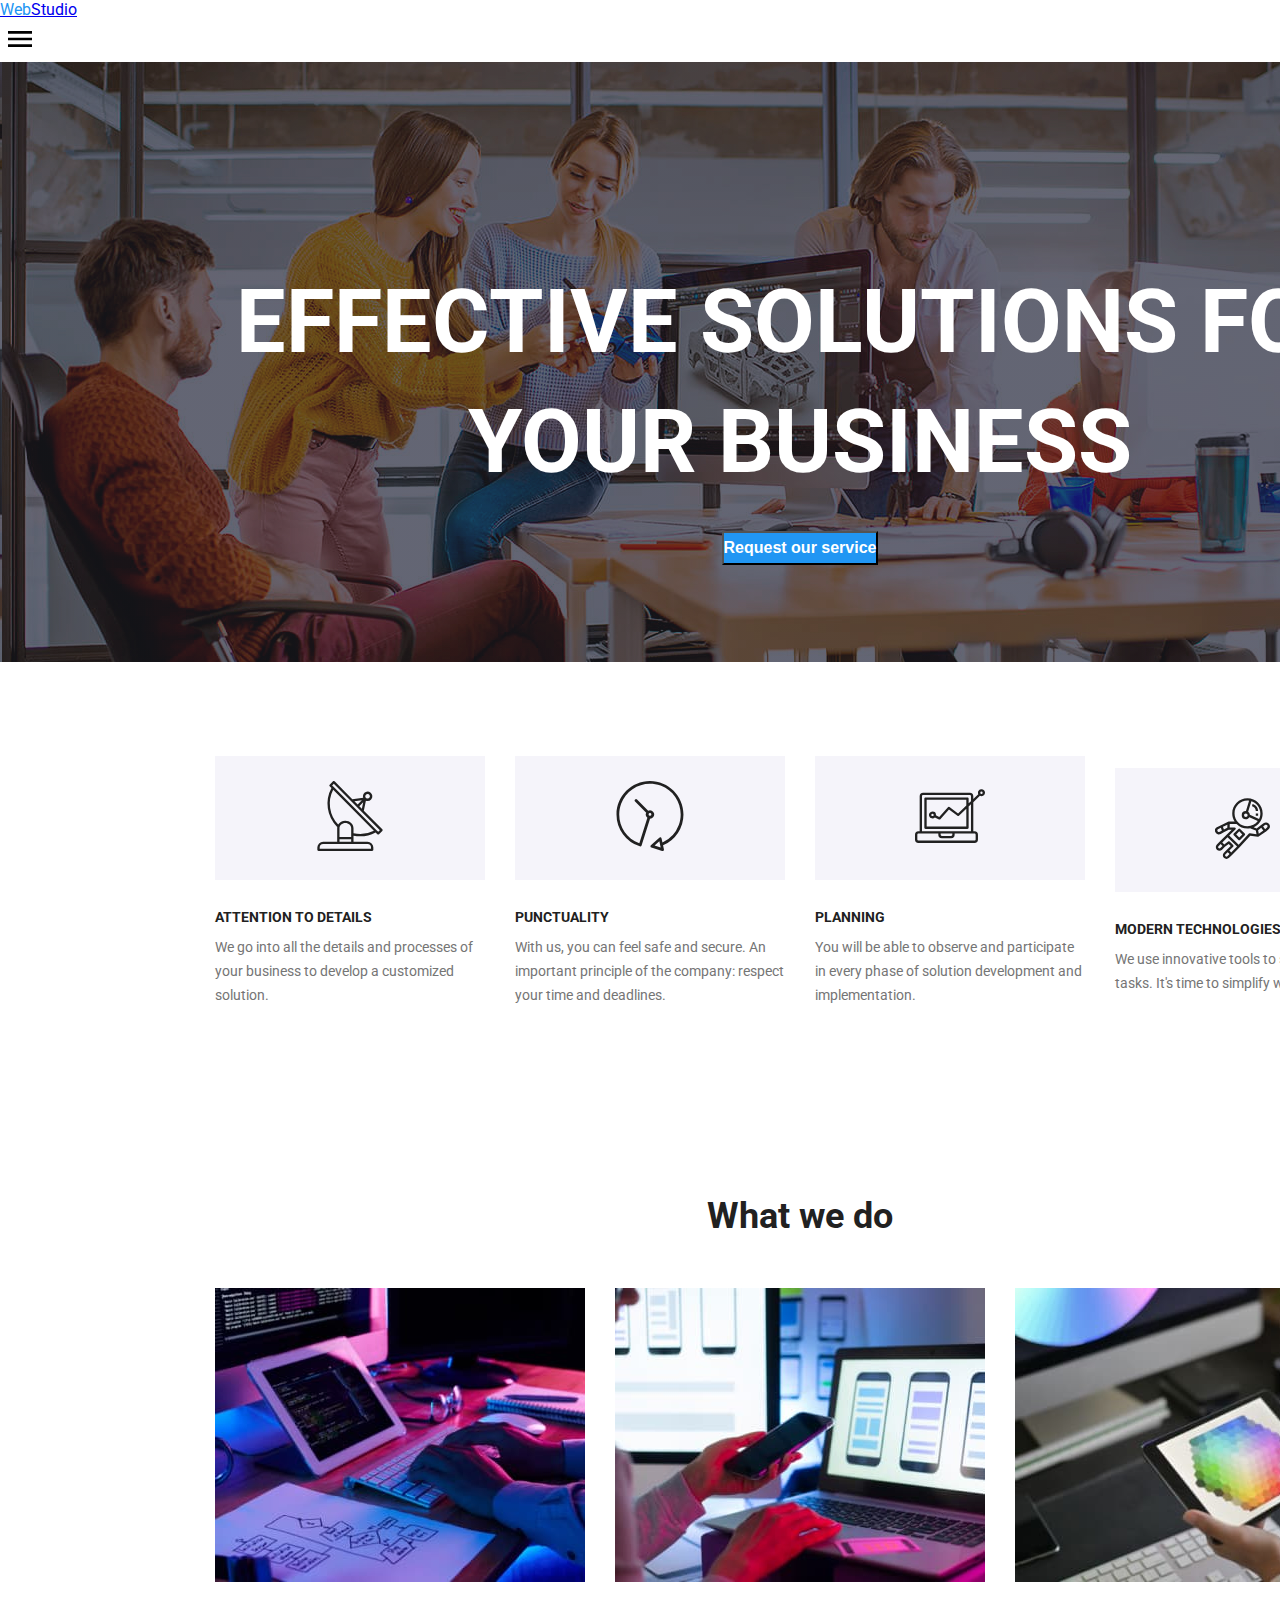
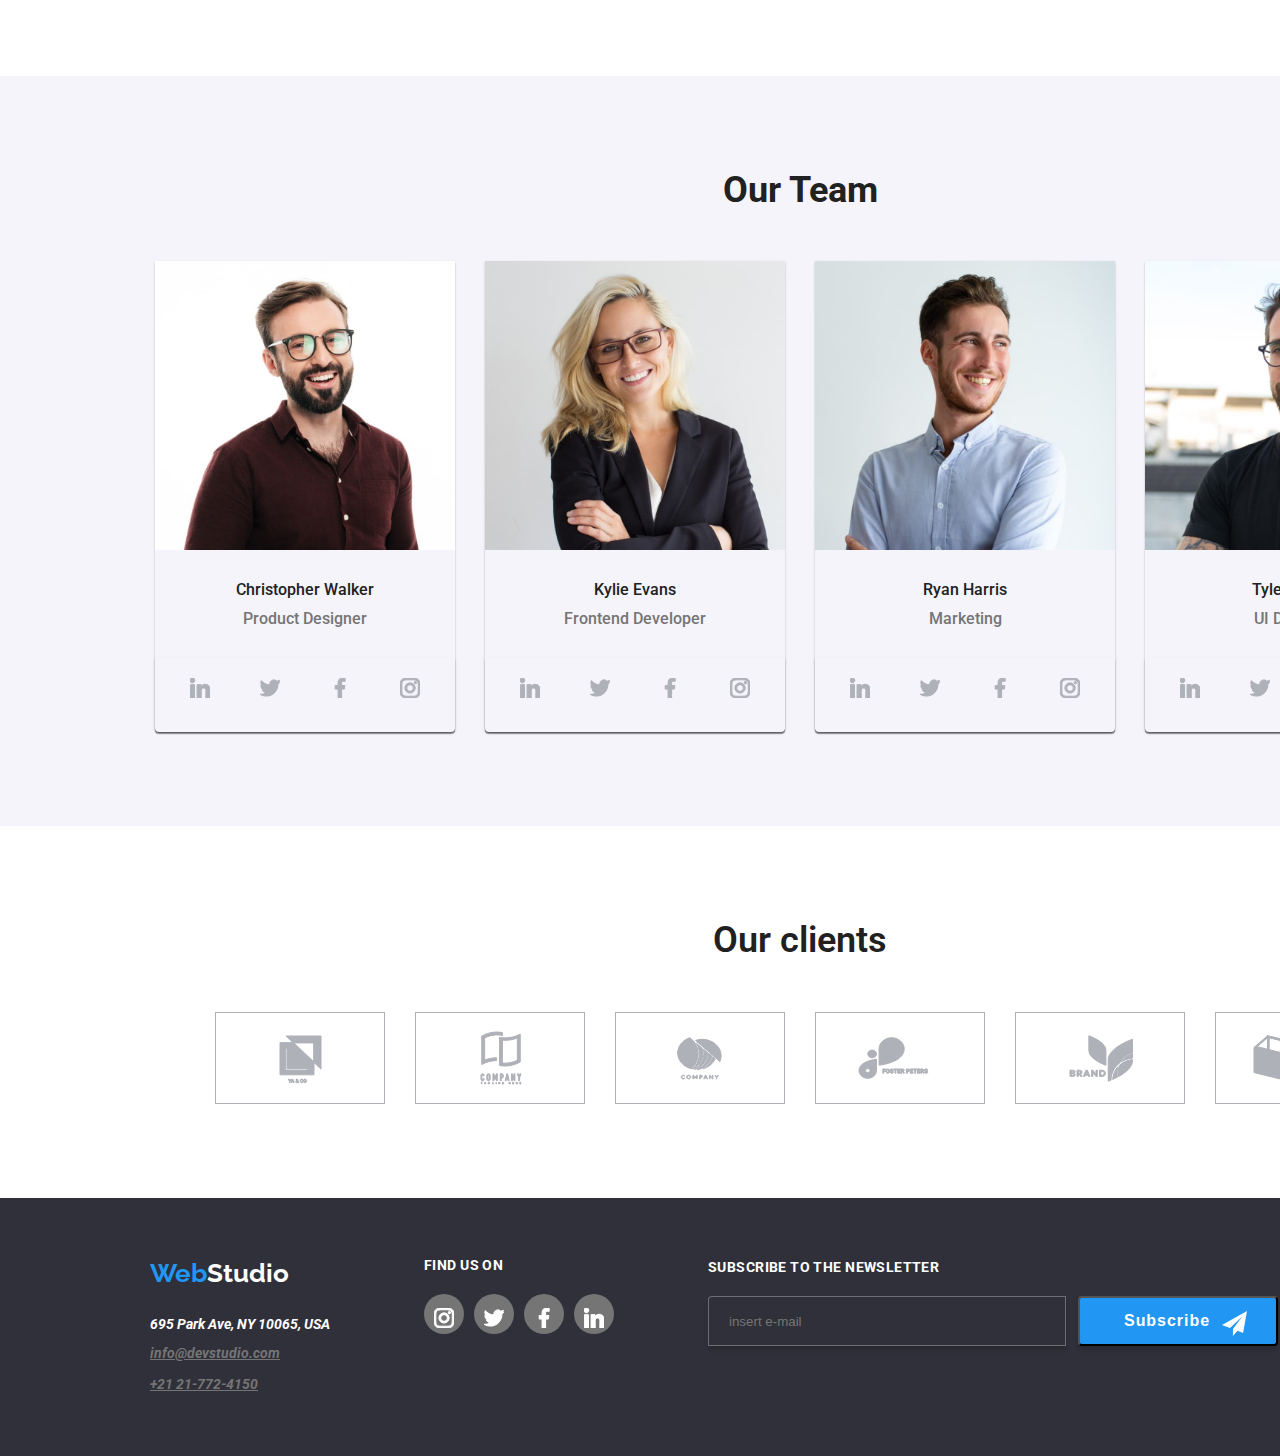
==== index.html @ de3908db "upDATE" ====
<!DOCTYPE html>
<html lang="en">
<head>
    <meta charset="UTF-8">
    <meta name="viewport" content="width=device-width, initial-scale=1.0">
    <title>prima-tema-html</title>
    <link rel="stylesheet" href="node_modules/modern-normalize/modern-normalize.css">
    <link rel="stylesheet" href="./css/styles.css">
    <link rel="stylesheet" href="./portofolio.html">
    <link rel="preconnect" href="https://fonts.googleapis.com">
    <link rel="preconnect" href="https://fonts.gstatic.com" crossorigin>
    <link href="https://fonts.googleapis.com/css2?family=Raleway:ital,wght@0,100..900;1,100..900&family=Roboto:ital,wght@0,100;0,300;0,400;0,500;0,700;0,900;1,100;1,300;1,400;1,500;1,700;1,900&display=swap" rel="stylesheet">
</head>
<body>
    <!--header section-->
    <header class="header">
        <div class="header_mobile_menu">
            <div class="header__logo_mobile">
                <a href="#"><p><span>Web</span>Studio</p></a>
            </div>
            <button class="js-open-menu button button-toggle-menu" aria-expanded="false" aria-controls="mobile-menu">
                <svg><use href="./images/sprite.svg#icon-menu_svg"></use></svg>
            </button>

        </div>
        <div class="container">
            <div class="header__logo">
                <a href="#"><p><span>Web</span>Studio</p></a>
            </div>
            <nav class="header__navigation">
                <ul>
                    <li><a class="active" href="index.html">Studio</a></li>
                    <li><a href="portofolio.html">Portfolio</a></li>
                    <li><a href="#">Contacts</a></li>
                </ul>
            </nav>
            <div class="header_info">
                <div class="header__info1">
                    <a class="header__info1" href="mailto:info@devstudio.com">
                        <svg><use href="./images/sprite.svg#envelope-(hover)"></use></svg>
                        info@devstudio.com
                    </a>
                </div>
                <div class="header__info2">
                    <a class="header__info2" href="tel:+1-212-772-4150">
                        <svg><use href="./images/sprite.svg#smartphone"></use></svg>
                        +1-212-772-4150
                    </a>
                </div>
            </div>
        </div>
    </header>

    <!-- mobile navigation -->
    <div class="js-menu-container">
        <div class="js-menu-list">
            <nav class="header__navigation">
                <ul>
                    <li><a class="active" href="index.html">Studio</a></li>
                    <li><a href="portofolio.html">Portfolio</a></li>
                    <li><a href="#">Contacts</a></li>
                </ul>
            </nav>
            <div class="header_info">
                <div class="header__info1">
                    <a class="header__info1" href="mailto:info@devstudio.com">
                        <svg><use href="./images/sprite.svg#envelope-(hover)"></use></svg>
                        info@devstudio.com
                    </a>
                </div>
                <div class="header__info2">
                    <a class="header__info2" href="tel:+1-212-772-4150">
                        <svg><use href="./images/sprite.svg#smartphone"></use></svg>
                        +1-212-772-4150
                    </a>
                </div>
            </div>
        </div>
        <div class="mobile_media_menu">
            <ul>
                <li>Instagram</li>
                <li>Twitter</li>
                <li>Facebook</li>
                <li>LinkedIn</li>
            </ul>
        <button class="js-close-menu">X</button>
        </div>
    </div>

    <!--main section-->
    <main>
        <!--solution sections-->
        <section class="solutions">
            <div class="container">
                <h1>EFFECTIVE SOLUTIONS FOR<br> YOUR BUSINESS</h1>
                <button data-modal-open type="button">Request our service</button>
            </div>
        </section>

        <!--qualities section-->
        <section class="qualities">
            <div class="container">
                <ul class="qualities_list">
                    <li>
                        <div class="qualities_icon">
                            <svg><use href="./images/sprite.svg#antenna"></use></svg>
                        </div>
                        <h4>ATTENTION TO DETAILS</h4>
                        <p>We go into all the details and processes of your business to develop a customized solution.</p>
                    </li>
                    <li>
                        <div class="qualities_icon"><svg><use href="./images/sprite.svg#clock"></use></svg></div>
                        <h4>PUNCTUALITY</h4>
                        <p>With us, you can feel safe and secure. An important principle of the company: respect your time and deadlines.</p>
                    </li>
                    <li>
                        <div class="qualities_icon"><svg><use href="./images/sprite.svg#diagram"></use></svg></div>
                        <h4>PLANNING</h4>
                        <p>You will be able to observe and participate in every phase of solution development and implementation.</p>
                    </li>
                    <li>
                        <div class="qualities_icon"><svg><use href="./images/sprite.svg#astronaut"></use></svg></div>
                        <h4>MODERN TECHNOLOGIES</h4>
                        <p>We use innovative tools to solve assigned tasks. It's time to simplify work processes.</p>
                    </li>
                </ul>
            </div>
        </section>

        <!--what we do section-->
        <section class="what_we_do">
            <div class="container">
                <h2>What we do</h2>
                <div class="what_we_do_img">
                    <!--image 1-->
                    <div class="image-container">
                        <div class="overlay">
                            <p>DESKTOP APPS</p>
                        </div>
                        <img src="./images/image-1.jpg" alt="pc-design" width="370">
                    </div>
                    <!--image 2-->
                    <div class="image-container">
                        <div class="overlay">
                            <p>MOBILE APPS</p>
                        </div>
                        <img src="./images/image-2.jpg" alt="phone-design" width="370">
                    </div>
                    <!--image 3-->
                    <div class="image-container">
                        <div class="overlay">
                            <p>DESIGN SOLUTIONS</p>
                        </div>
                        <img src="./images/image-3.jpg" alt="tablet-design" width="370">
                    </div>
                </div>
            </div>
        </section>

        <!--our team section-->
        <section class="our_team">
            <div class="container">
                <h2>Our Team</h2>
                <div class="our_team_cards">
                    <ul>
                        <!--card 1-->
                        <li>
                            <div>
                                <img src="./images/christopher-walker-image1.jpg" alt="christopher-walker-image1" width="300">
                                <p class="our_team_p1">Christopher Walker</p>
                                <p class="our_team_p2">Product Designer</p>
                                <div class="our_team_media">
                                    <ul>
                                        <li><a href="#"><svg class="icon"><use href="./images/sprite.svg#linkedin" /></svg></a></li>
                                        <li><a href="#"><svg class="icon"><use href="./images/sprite.svg#twitter" /></svg></a></li>
                                        <li><a href="#"><svg class="icon"><use href="./images/sprite.svg#facebook" /></svg></a></li>
                                        <li><a href="#"><svg class="icon"><use href="./images/sprite.svg#instagram" /></svg></a></li>
                                    </ul>
                                </div>
                            </div>
                        </li>
                        <!--card 2-->
                        <li>
                            <div>
                                <img src="./images/kylie-evans-image2.jpg" alt="kylie evans" width="300">
                                <p class="our_team_p1">Kylie Evans</p>
                                <p class="our_team_p2">Frontend Developer</p>
                                <div class="our_team_media">
                                    <ul>
                                        <li><a href="#"><svg class="icon"><use href="./images/sprite.svg#linkedin" /></svg></a></li>
                                        <li><a href="#"><svg class="icon"><use href="./images/sprite.svg#twitter" /></svg></a></li>
                                        <li><a href="#"><svg class="icon"><use href="./images/sprite.svg#facebook" /></svg></a></li>
                                        <li><a href="#"><svg class="icon"><use href="./images/sprite.svg#instagram" /></svg></a></li>
                                    </ul>
                                </div>
                            </div>
                        </li>
                        <!--card 3-->
                        <li>
                            <div>
                                <img src="./images/ryan-harris-image3.jpg" alt="ryan harris" width="300">
                                <p class="our_team_p1">Ryan Harris</p>
                                <p class="our_team_p2">Marketing</p>
                                <div class="our_team_media">
                                    <ul>
                                        <li><a href="#"><svg class="icon"><use href="./images/sprite.svg#linkedin" /></svg></a></li>
                                        <li><a href="#"><svg class="icon"><use href="./images/sprite.svg#twitter" /></svg></a></li>
                                        <li><a href="#"><svg class="icon"><use href="./images/sprite.svg#facebook" /></svg></a></li>
                                        <li><a href="#"><svg class="icon"><use href="./images/sprite.svg#instagram" /></svg></a></li>
                                    </ul>
                                </div>
                            </div>
                        </li>
                        <!--card 4-->
                        <li>
                            <div>
                                <img src="./images/tyler-moore-image4.jpg" alt="tyler-moore-image4" width="300">
                                <p class="our_team_p1">Tyler Moore</p>
                                <p class="our_team_p2">UI Designer</p>
                                <div class="our_team_media">
                                    <ul>
                                        <li><a href="#"><svg class="icon"><use href="./images/sprite.svg#linkedin" /></svg></a></li>
                                        <li><a href="#"><svg class="icon"><use href="./images/sprite.svg#twitter" /></svg></a></li>
                                        <li><a href="#"><svg class="icon"><use href="./images/sprite.svg#facebook" /></svg></a></li>
                                        <li><a href="#"><svg class="icon"><use href="./images/sprite.svg#instagram" /></svg></a></li>
                                    </ul>
                                </div>
                            </div>
                        </li>
                    </ul>
                </div>
            </div>
        </section>

        <!--Regular customers-->
        <section class="regular_customers">
            <div class="container">
                <h2>Our clients</h2>
                <ul class="regular_customers_img">
                        <li><div><a href="#"><svg><use href="./images/sprite.svg#Logo1"></use></svg></a></div></li>
                        <li><div><a href="#"><svg><use href="./images/sprite.svg#Logo2"></use></svg></a></div></li>
                        <li><div><a href="#"><svg><use href="./images/sprite.svg#Logo3"></use></svg></a></div></li>
                        <li><div><a href="#"><svg><use href="./images/sprite.svg#Logo4"></use></svg></a></div></li>
                        <li><div><a href="#"><svg><use href="./images/sprite.svg#Logo5"></use></svg></a></div></li>
                        <li><div><a href="#"><svg><use href="./images/sprite.svg#Logo6"></use></svg></a></div></li> 
                </ul>
            </div>
        </section>
    </main>

    <!--footer section-->
    <footer class="footer">
        <div class="container">
        <div>
            <a class="footer_atribut" href="#">
                <p><span>Web</span>Studio</p>
            </a>
            <address>
               <p class="footer_p">695 Park Ave, NY 10065, USA</p> <br>
                <a class="footer__info" href="info@devstudio.com">info@devstudio.com</a><br>
                <a class="footer__info" href="+21-21-772-4150">+21 21-772-4150</a>           
            </address>
        </div>
        <div class="footer_icon">
            <p>FIND US ON</p>
            <ul>
                <li><a href=""><svg class="f_icon" ><use href="./images/sprite.svg#instagram" /></svg></a></li>
                <li><a href=""><svg class="f_icon" ><use href="./images/sprite.svg#twitter" /></svg></a></li>
                <li><a href=""><svg  class="f_icon"><use href="./images/sprite.svg#facebook" /></svg></a></li>
                <li><a href=""><svg class="f_icon"><use href="./images/sprite.svg#linkedin" /></svg></a></li>
            </ul>
        </div>
        <div class="footer_form">
            <p>Subscribe to the newsletter</p>
            <label class="footer_label">
                <input class="footer_label_input" type="email" name="useremail" placeholder="insert e-mail">
            <button class="footer_form_button" type="submit">Subscribe <svg><use href="./images/sprite.svg#icon-icon-send"></use></svg></button>
        </div>
    </div>
        </footer>

    <!--modal section-->
    <div data-modal class="is-hidden">
        <div data-modal-content>
            <button data-modal-close type="button">X</button>
            <h2 class="modal_title">Leave your information and we'll call you back</h2>
            <!--modal form section-->
            <form name="modal-form" class="modal-form">
                <label class="modal-form_position">Name
                    <input type="text" name="username" placeholder="insert name" class="modal-form_input">
                    <svg class="modal_svg"><use href="./images/sprite.svg#icon-person-black"></use></svg>
                </label>
                <label class="modal-form_position">Telephone
                    <input type="tel" name="userphone" placeholder="insert phone" class="modal-form_input">
                    <svg class="modal_svg"><use href="./images/sprite.svg#icon-phone-black"></use></svg>
                </label>
                <label class="modal-form_position">E-mail
                    <input type="email" name="useremail" placeholder="insert e-mail" class="modal-form_input">
                    <svg class="modal_svg"><use href="./images/sprite.svg#icon-email-black"></use></svg>
                </label>
                <label class="modal-form_position">Message
                    <textarea name="mesaj" placeholder="insert your message" class="modal-form_comments" rows="5"></textarea>
                </label>
                <label class="modal-form_position modal-form_check form-check">
                    <input type="checkbox" name="agreement" value="agreement" class="modal-form_input">
                    <span class="custom-checkbox">
                        <svg class="checkbox_icon"><use href="./images/sprite.svg#icon-icon-check"></use></svg>
                    </span>
                    I agree with the letter and accept the <a href="#" class="condition">Terms and Conditions</a>
                </label>
                <button type="submit" class="modal-form_btn">Send</button>
            </form>
        </div>
    </div>

    <script src="./js/modal.js"></script>
    <script src="./js/mobile-menu.js"></script>
</body>
</html>
---- css/styles.css ----
/* root section */
:root{
    --primary-font:'roboto',sans-serif;
    --secondary-font:'raleway',sans-serif;
    --black-color:#212121;
    --aqua-color:#2196F3;
    --gray-color:#757575;
    --brightblack-color:#2F303A;
    --white-color:#FFFFFF;
    --blue-color:blue;
    --green-color:green;
    --brightgray: #F5F4FA;
    --whitish:#ECECEC;
    --dark-grey-color:#AFB1B8

}

*{
    margin:0;
    padding: 0;
}
*,
*::before,
*::after {
  box-sizing: border-box;
}

body{
    font-family: var(--primary-font);
    color: var(--black-color);
    width: 1600px;
}

/* header section */
.header {
}

.header .container {
    display: flex;
    justify-content: space-between;
    align-items: center;
    border-bottom: 1px solid var(--whitish);
}

.header__logo a {
    display: flex;
    justify-content: space-around;
    align-items: flex-start;
    font-family: var(--secondary-font);
    font-weight: 700;
    font-size: 26px;
    line-height: 1.15;
    text-decoration: none;
    padding-top: 24px;
    padding-bottom: 24px;
    margin-left: 115px;
}

.header span {
    color: var(--blue-color);
}

.header span:hover,
.header span:focus {
    color: var(--aqua-color);
    transition-duration: 250ms;
    transition-timing-function: cubic-bezier(0.4, 0, 0.2, 1);
}

.header__logo p {
    color: var(--black-color);
}

.header__logo p:hover,
.header__logo p:focus {
    color: var(--aqua-color);
}

.header__navigation ul {
    display: flex;
    align-items: flex-start;
    flex-direction: row;
    list-style: none;
    font-weight: 500;
    gap: 50px;
    padding-top: 32px;
    padding-bottom: 32px;
    margin-left: -150px;
}

.header__navigation a {
    text-decoration: none;
    color: #212121;
    position: relative;
    transition-duration: 250ms;
    transition-property: width;
}

.header__navigation a.active::after,
.header__navigation a:hover::after {
    content: '';
    height: 4px;
    width: 100%;
    border-radius: 20px;
    position: absolute;
    top:50px;
    left: 0;
    background-color: var(--aqua-color);
    transition-duration: 250ms;
    transition-property: width;
    transition-timing-function: cubic-bezier(0.4, 0, 0.2, 1);
}

.header__navigation a:hover::after {
    width: 100%;
}

.header__navigation a::after {
    content: '';
    height: 4px;
    width: 0;
    border-radius: 20px;
    position: absolute;
    bottom: -5px;
    left: 0;
    background-color: var(--aqua-color);
}

.header_info {
    display: flex;
    justify-content: space-around;
    align-items: flex-end;
    gap: 40px;
    padding-top: 32px;
    padding-bottom: 32px;
}

.header_info ul {
    list-style: none;
    stroke: var(--gray-color);
}

.header__info1 svg {
    width: 25px;
    height: 20px;
    padding-right: 10px;
    fill: var(--gray-color);
    margin-bottom: -5px;
}

.header__info2 svg {
    width: 20px;
    height: 25px;
    padding-right: 10px;
    margin-left: 40px;
    margin-bottom: -5px;
}

.header__info1 {
    color: var(--gray-color);
    text-decoration: none;
    font-size: 14px;
    line-height: 1.14;
    fill: var(--dark-grey-color);
    stroke: var(--dark-grey-color);
    color: var(--dark-grey-color);
    transition-duration: 250ms;
    transition-timing-function: cubic-bezier(0.4, 0, 0.2, 1)
}

.header__info2 {
    color: var(--gray-color);
    text-decoration: none;
    line-height: 1.14;
    font-size: 14px;
    margin-right: 125px;
    fill: var(--dark-grey-color);
    stroke: var(--dark-grey-color);
    color: var(--dark-grey-color);
    transition-duration: 250ms;
    transition-timing-function: cubic-bezier(0.4, 0, 0.2, 1)
}

.header__info1:hover,
.header__info1:focus,
.header__info2:hover,
.header__info2:focus {
    color: var(--aqua-color);
    fill: var(--aqua-color);
    stroke: var(--aqua-color);
}


/* solutions section */
.solutions {
    background-image:linear-gradient(180deg,rgba(47,48,58,0.4),
    rgba(47,48,58,0.4)), url(../images/background-image.jpg);
    width: 1600px;
    height: 600px;
    background-position: 2% 35%;
    color: var(--white-color);
    font-weight: 900;
    font-size: 44px;
    line-height: 1.36;
    text-align: center;
}

.solutions .container{
    padding-top: 200px;
    padding-bottom: 94px;
}

.solutions button{
    font-weight: 700;
    font-size: 16px;
    line-height: 1.875;
    color:var(--white-color);
    background-color:var(--aqua-color);
    cursor: pointer;
    margin-top: 30px;
    transition-duration: 250ms;
    transition-timing-function: cubic-bezier(0.4, 0, 0.2, 1)
}
.solutions button:hover,
.solutions button:focus,
.solutions button:active{
    color:var(--green-color);
    background-color: var(--blue-color);
    cursor:pointer;
}

/* qualities section */
.qualities{
    padding-top: 94px;
    padding-bottom: 94px;
}
.qualities .container{

}
.qualities_list{
    display: flex;
    align-items: center;
    margin-left: 215px;
    margin-right: 215px;
    gap: 30px;
    list-style: none;
}
.qualities_list ul{

}
.qualities_icon{
    background-color: var(--brightgray);
    padding: 25px 100px;

}

.qualities_list h4{
    font-weight: 700;
    font-size: 14px;
    line-height: 1.14;
    color:#212121;
    margin-bottom: 10px;
    margin-top: 30px;
}
.qualities_list p{
    color:var(--gray-color);
    font-size: 14px;
    line-height: 1.71;
}
.qualities_list svg{
    width: 70px;
    height: 70px;
}

/* what we do section */
.what_we_do {
    margin-top: 94px;
    margin-bottom: 94px;
}

.what_we_do h2 {
    color: var(--black-color);
    font-weight: 700;
    font-size: 36px;
    line-height: 1.16;
    text-align: center;
    margin-bottom: 50px;
    margin-top: 94px;
}

.what_we_do_img {
    justify-content: center;
    gap: 30px;
    position: relative;
    overflow: hidden;
    display: flex;
}

.what_we_do_img .image-container {
    position: relative;
    overflow: hidden;
}

.what_we_do_img img {
    display: block;
}
.overlay p{
    text-align: center;
    font-size: 14px;
    font-weight: 700;
    line-height: 1.14;
    color: var(--white-color);
    padding-top:20px;
}

.what_we_do_img .overlay {
    position: absolute;
    bottom: 0;
    left: 0;
    width: 100%;
    height: 70px;
    background-color: #2F303ACC;
    color: white;
    padding: 10px;
    transition: transform 0.5s ease;
    transform: translateY(100%);
}

.what_we_do_img .image-container:hover .overlay {
    transform: translateY(0);
}


/* our team section */
.our_team{
    padding-top: 94px;
    padding-bottom: 94px;
    background-color: var(--brightgray);
}
.our_team .container{

}
.our_team h2{
    color:var(--black-color);
    font-weight: 700;
    font-size: 36px;
    line-height: 1.16;
    text-align: center;
    margin-bottom: 50px;
}
.our_team_cards div{
    box-shadow: 0px 2px 1px 0px #00000033, 0px 1px 1px 0px #00000024, 0px 1px 3px 0px #0000001F;
    border-radius: 0px 0px 4px 4px;

}
.our_team_cards ul{
    display: flex;
    justify-content: center;
    gap:30px;
    list-style: none;
    font-weight: 500;
    font-size: 16px;
    line-height: 1.19;
    text-align: center;
    
}
.our_team_cards li{}
   
.our_team_cards img{
}
.our_team_p1{
    color: var(--black-color);
    margin-top: 30px;
    margin-bottom: 10px;
}
.our_team_p2{
    color: var(--gray-color);
    margin-bottom: 30px;
}
.our_team_media a{
    padding: 10px;
    background-color:transparent;
    border-radius: 50%;
    transition-duration: 250ms;
    transition-timing-function: cubic-bezier(0.4, 0, 0.2, 1)
}
.our_team_media a:hover .icon{
    stroke: var(--white-color);
    fill: var(--white-color);
}
.our_team_media a:hover{
    background-color: var(--aqua-color);
}
.our_team_media li{
    margin-bottom: 30px;
    margin-top: 20px;
}
.our_team_media svg{
    width: 20px;
    height: 20px;
    fill:var(--dark-grey-color);
    stroke: var(--dark-grey-color);
}
.our_team_media svg:hover,
.our_team_media svg:focus{
    fill:var(--aqua-color);
    stroke: var(--aqua-color);
    background-color: var(--aqua-color);
}

/* Regular customers*/
.regular_customers{
    padding-top: 94px;
    padding-bottom: 94px;

}
.regular_customers h2{
    font-family: var(--primary-font);
    font-size: 36px;
    font-weight: 600;
    line-height: 1.16;
    text-align: center;
    margin-bottom: 50px;
}
.regular_customers_img{
    list-style: none;
}
.regular_customers_img {
    display: flex;
    justify-content: center;
    gap:30px;
    list-style: none;
}
.regular_customers_img div{
    border:1px solid var(--dark-grey-color);
    width: 170px;
    height: 92px;
    transition-duration: 250ms;
    transition-timing-function: cubic-bezier(0.4, 0, 0.2, 1)
}
.regular_customers_img div:hover{
    border-color: var(--aqua-color);
}
.regular_customers_img svg{
    height: 60px;
    width: 106px;
    margin: 16px 32px;
    fill: var(--dark-grey-color);
    stroke: var(--dark-grey-color);
}
.regular_customers_img svg:hover,
.regular_customers_img svg:focus{
    fill: var(--aqua-color);
    stroke: var(--aqua-color);
    

}

/* footer section */
.footer{
    display: flex;
    padding-top: 60px;
    padding-left: 150px;
    padding-bottom: 60px;
    background-color:var(--brightblack-color);
    font-size: 26px;
    line-height: 1.19;
    font-weight: 700;
}
.footer .container{
    display: flex;

}
.footer div{
    padding-right:94px ;
}
.footer_atribut{
    font-family: var(--secondary-font);
    color: var(--white-color);
    font-size: 26px;
    font-weight: 700;
    text-decoration: none;
    line-height: 1.19;
}
.footer_atribut span{
    color: var(--aqua-color);
}
.footer_atribut:hover,
.footer_atribut:focus{
    color:var(--green-color);
}
.footer_atribut span:hover,
.footer_atribut span:focus{
    color: var(--green-color);
}
.footer_atribut p{

}
.footer_atribut span{

}
.footer_p{
    color:var(--white-color);
    font-size: 14px;
    line-height: 1.14;
    padding-top: 28px;
    margin-bottom: -30px;

}
.footer_p:hover,
.footer_p:focus{
    color:var(--green-color);
}
.footer__info{
    color: var(--gray-color);
    font-size: 14px;
    line-height: 1.14;
}
.footer__info:hover,
.footer__info:focus{
    color: var(--green-color);
}

.footer_icon{

}
.footer_icon p{
    font-family: var(--primary-font);
    font-size: 14px;
    font-weight: 700;
    line-height: 1.14;
    letter-spacing: 0.03em;
    text-align: left;
    color: var(--white-color);
    padding-bottom: 20px;
}
.footer_icon ul{
    display: flex;
    gap: 10px;
    list-style: none;

}
.footer_icon li{

}
.footer_icon a{
    padding: 10px;
    width: 40px;
    height: 40px;
    display: inline-block;
    border-radius: 100px;
    background-color:var(--gray-color);
    transition-duration: 250ms;
    transition-timing-function: cubic-bezier(0.4, 0, 0.2, 1)
}
.footer_icon a:hover .f.icon,
.footer_icon a:hover{
    background-color: var(--aqua-color);
}
.footer_icon svg{
    width: 20px;
    height: 20px;
    stroke: var(--white-color);
    fill: var(--white-color);
}
.footer_icon svg:hover,
.footer_icon svg:focus{
    fill:var(--white-color);
    stroke: var(--white-color);
}

.footer_form{

}
.footer_form p{
    font-family: Roboto;
    font-size: 14px;
    font-weight: 700;
    line-height: 1.3;
    letter-spacing: 0.03em;
    text-align: left;
    color: var(--white-color);
    margin-bottom: 20px;
    text-transform:uppercase;

}
.footer_label{
    display: flex;
    gap: 12px;
}
.footer_label input{
    width: 358px;
    height: 50px;
    border-radius: 4px 0px 0px 0px;
    border: 1px solid rgba(255, 255, 255, 0.3);
    box-shadow: 0px 4px 4px 0px rgba(0, 0, 0, 0.15);
    padding-left: 20px;
    background-color:  rgba(47, 48, 58, 1);
    color: var(--white-color);
}
.footer_label input:hover{
    border-color:var(--aqua-color);
}
.footer_label svg{
    height: 25px;
    width: 25px;
    margin-right: -15px;
    margin-top: 5px;
}
.footer_form button{
    width: 200px;
    height: 50px;
    font-size: 16px;
    font-weight: 700;
    line-height: 1.4;
    letter-spacing: 0.06em;
    text-align: center;
    background-color: var(--aqua-color);
    color: var(--white-color);
    box-shadow: 0px 4px 4px 0px rgba(0, 0, 0, 0.15);
    border-radius: 4px;
    display: flex;
    justify-content: center;
    align-items: center;
    gap: 12px;

}

/*Portofolio page*/

/* button section */
.buttons{
    display: flex;
    justify-content: center;
    text-align: center;
    margin-bottom: 50px;
    margin-top: 94px; 
    gap:10px;
}
.buttons button{
    background-color:var(--brightgray);
    color: var(--black-color);
    text-align:center;
    line-height: 1.62;
    font-size: 16px;
    cursor:pointer;
    padding: 2px 15px;
    border-radius: 4px;
    border: #F5F4FA;
    transition-duration: 250ms; 
    transition-timing-function: cubic-bezier(0.4, 0, 0.2, 1)
}

.buttons button:active,
.buttons button:hover,
.buttons button:focus{
    color:var(--white-color);
    background-color: var(--aqua-color);
    box-shadow:  1px 2px 1px 1px #00000033,1px 1px 1px 1px #00000024,1px 1px 3px 1px #0000001F;
    border-radius: 1px 1px 4px 4px;
}
/* list section */
.list__section ul{
    list-style:none;
    display: flex;
    flex-direction: row;
    flex-wrap: wrap;
    gap:30px;
    justify-content: center;
    margin-bottom: 94px;
    margin-left: 215px;
    margin-right: 215px;
}
.list__section li{
    border-bottom: 1px solid var(--brightgray);
}
.list__section li:hover,
.list__section li:focus{
    box-shadow: 1px 4px 6px 0px #00000029, 0px 4px 4px 0px #0000000F, 0px 1px 1px 0px #0000001F;
    border-radius: 1px 1px 4px 4px;
}
.list__section__p1{
    font-weight: 700;
    font-size: 18px;
    line-height: 2;
    color:var(--black-color);
    margin-top: 20px;
    margin-bottom: 4px;
    margin-left: 15px;
}

.list__section__p2{
    font-size: 16px;
    line-height: 1.875;
    color: var(--gray-color);
    margin-bottom: 20px;
    margin-left: 15px;
}
.cards {
    position: relative;
    overflow: hidden;
    width: 300px;
  }
.cards:hover .overlay1 {
    transform: translateY(0);
    height: 70%;
  }

.overlay1 {
    position: absolute;
    top: 0;
    left: 0;
    width: 100%;
    height: 100%;
    transform: translateY(100%);
    background: rgba(33, 150, 243, 0.9);
    transition: transform 2s; 
    display: flex;
    justify-content: center;
  }
  .overlay1 p{
    font-size: 18px;
    font-weight: 400;
    line-height: 1.55;
    letter-spacing: 0.03em;
    text-align: left;
    color: var(--white-color);
    padding: 63px 24px 63px 24px;
    }

/* modal section */

.is-hidden{
    opacity: 0;
    visibility: hidden;
    pointer-events: none;
}
[data-modal]{
    height: 100%;
    width: 100%;
    position: fixed;
    top:0;
    left: 0;
    background-color:#00000033;
}

[data-modal-content]{
    width: 550px;
    height: 650px;
    background-color: var(--white-color);
    position: absolute;
    top:50%;
    left: 50%;
    transform: translate(-50% ,-50%) scale(1);
    transition-duration: 2s;
    padding: 20px;
    border-radius: 4px;
    border: 1px solid #0000001A;
    box-shadow: 0px 2px 1px 0px #00000033,
    0px 1px 1px 0px #00000024,
    0px 1px 3px 0px #0000001F;
}

.is-hidden [data-modal-content]{
    transform: translate(-50% ,-50%) scale(0.3);
}
[data-modal-close]{
    position: absolute;
    top:10px;
    right: 10px;
    border: 1px solid #0000001A;
    border-radius: 50%;
    width: 30px;
    height: 30px;
}

.modal_title{
    font-size: 20px;
    font-weight: 700;
    line-height: 1.3;
    letter-spacing: 0.03em;
    text-align: center;
    color: var(--black-color);
    padding-top: 40px;
    padding-bottom: 12px;
}

/* Modal form section */
.modal-form {
    display: flex;
    flex-direction: column;
    padding: 12px 40px;
    gap: 12px;
}

.modal-form_position {
    display: flex;
    flex-direction: column;
    font-size: 12px;
    line-height: 1.2;
    letter-spacing: 0.01em;
    text-align: left;
    color: var(--gray-color);
    position: relative;
}

.modal-form_position:focus,
.modal-form_position:hover {
    fill: var(--aqua-color);
    stroke: var(--aqua-color);
}

.modal-form_input {
    outline: none;
    margin-top: 4px;
    padding-left: 35px;
    height: 40px;
    border: 1px solid rgba(33, 33, 33, 0.2);
    border-radius: 4px;
    cursor: pointer;
}

.modal-form_input:hover,
.modal-form_input:focus {
    border-color: var(--aqua-color);
    fill: var(--aqua-color);
    stroke: var(--aqua-color);
}

.modal-form_coments {
    outline: none;
    margin-top: 4px;
    height: 120px;
    border: 1px solid rgba(33, 33, 33, 0.2);
    border-radius: 4px;
    cursor: pointer;
    padding-top: 5px;
}

.modal-form_coments:hover,
.modal-form_coments:focus,
.modal-form_input:hover,
.modal-form_input:focus {
    border-color: var(--aqua-color);
}

.modal-form_check {
    display: flex;
    flex-direction: row;
    align-items: center;
    font-size: 13px;
    font-weight: 400;
    line-height: 1.4;
    letter-spacing: 0.03em;
    text-align: left;
    gap: 10px;
}

.modal-form_check input[type="checkbox"] {
    display: none;
}

.custom-checkbox {
    position: relative;
    display: inline-block;
    width: 20px;
    height: 20px;
    border: 1px solid rgba(33, 33, 33, 0.2);
    border-radius: 4px;
    background-color: #fff;
    cursor: pointer;
    margin-right: 5px;
}

.custom-checkbox .checkbox_icon {
    display: none;
    fill: var(--aqua-color);
    position: absolute;
    top: 50%;
    left: 50%;
    transform: translate(-50%, -50%);
    height: 19px;
    width: 19px;
}

.modal-form_check input[type="checkbox"]:checked + .custom-checkbox .checkbox_icon {
    display: flex;
    flex-direction: row;
}

.condition {
    color: var(--aqua-color);
}

.modal-form_btn {
    width: 200px;
    height: 50px;
    border-radius: 4px;
    border: none;
    box-shadow: 0px 4px 4px rgba(0, 0, 0, 0.15);
    color: var(--white-color);
    background-color: var(--aqua-color);
    margin: 0 auto;
    font-size: 16px;
    font-weight: 700;
    line-height: 1.4;
    letter-spacing: 0.06em;
    text-align: center;
    cursor: pointer;
    outline: none;
    margin-bottom: 40px;
}

.modal_svg {
    height: 18px;
    width: 18px;
    position: absolute;
    margin-top: 27px;
    margin-left: 12px;
}

.modal_svg:hover,
.modal_svg:focus {
    fill: var(--aqua-color);
}

img {
    display: block;
    max-width: 100%;
    height: auto;
}


/* mobile navigation */
.js-menu-container {
    display: none;
    background-color:green;
    position: fixed;
    right: 0;
    height: 100%;
    width: 100%;
    z-index: 1;
    padding: 20px;
  }
  .is-open {
    display: block;
  }
  .js-open-menu {
    display: block;
    background: none;
    border: none;
    cursor: pointer;
  }
  
  .js-open-menu svg {
    width: 40px;
    height: 40px;
  }
  
  .header_logo_mobile {
    display: flex;
  }
  
  .js-close-menu {
    background: none;
    border: none;
    font-size: 24px;
    cursor: pointer;
  }

  @media screen and (min-width: 421px) {
    .header{
      position:relative;
    }
    .header__navigation ul {
      flex-direction: row;
      gap: 50px;
    }
    .header .container{
      display: none;
    }
  
    .header_info {
      flex-direction: row;
      align-items: center;
      gap: 40px;
    }
  
    .header__logo a {
      margin-left: 115px;
    }
  
    .header__info2 svg {
      margin-left: 40px;
    }
  
    .js-close-menu{
      position: absolute;
      top: 0;
      left: 90%;
      margin-top: -55px;
    }
}
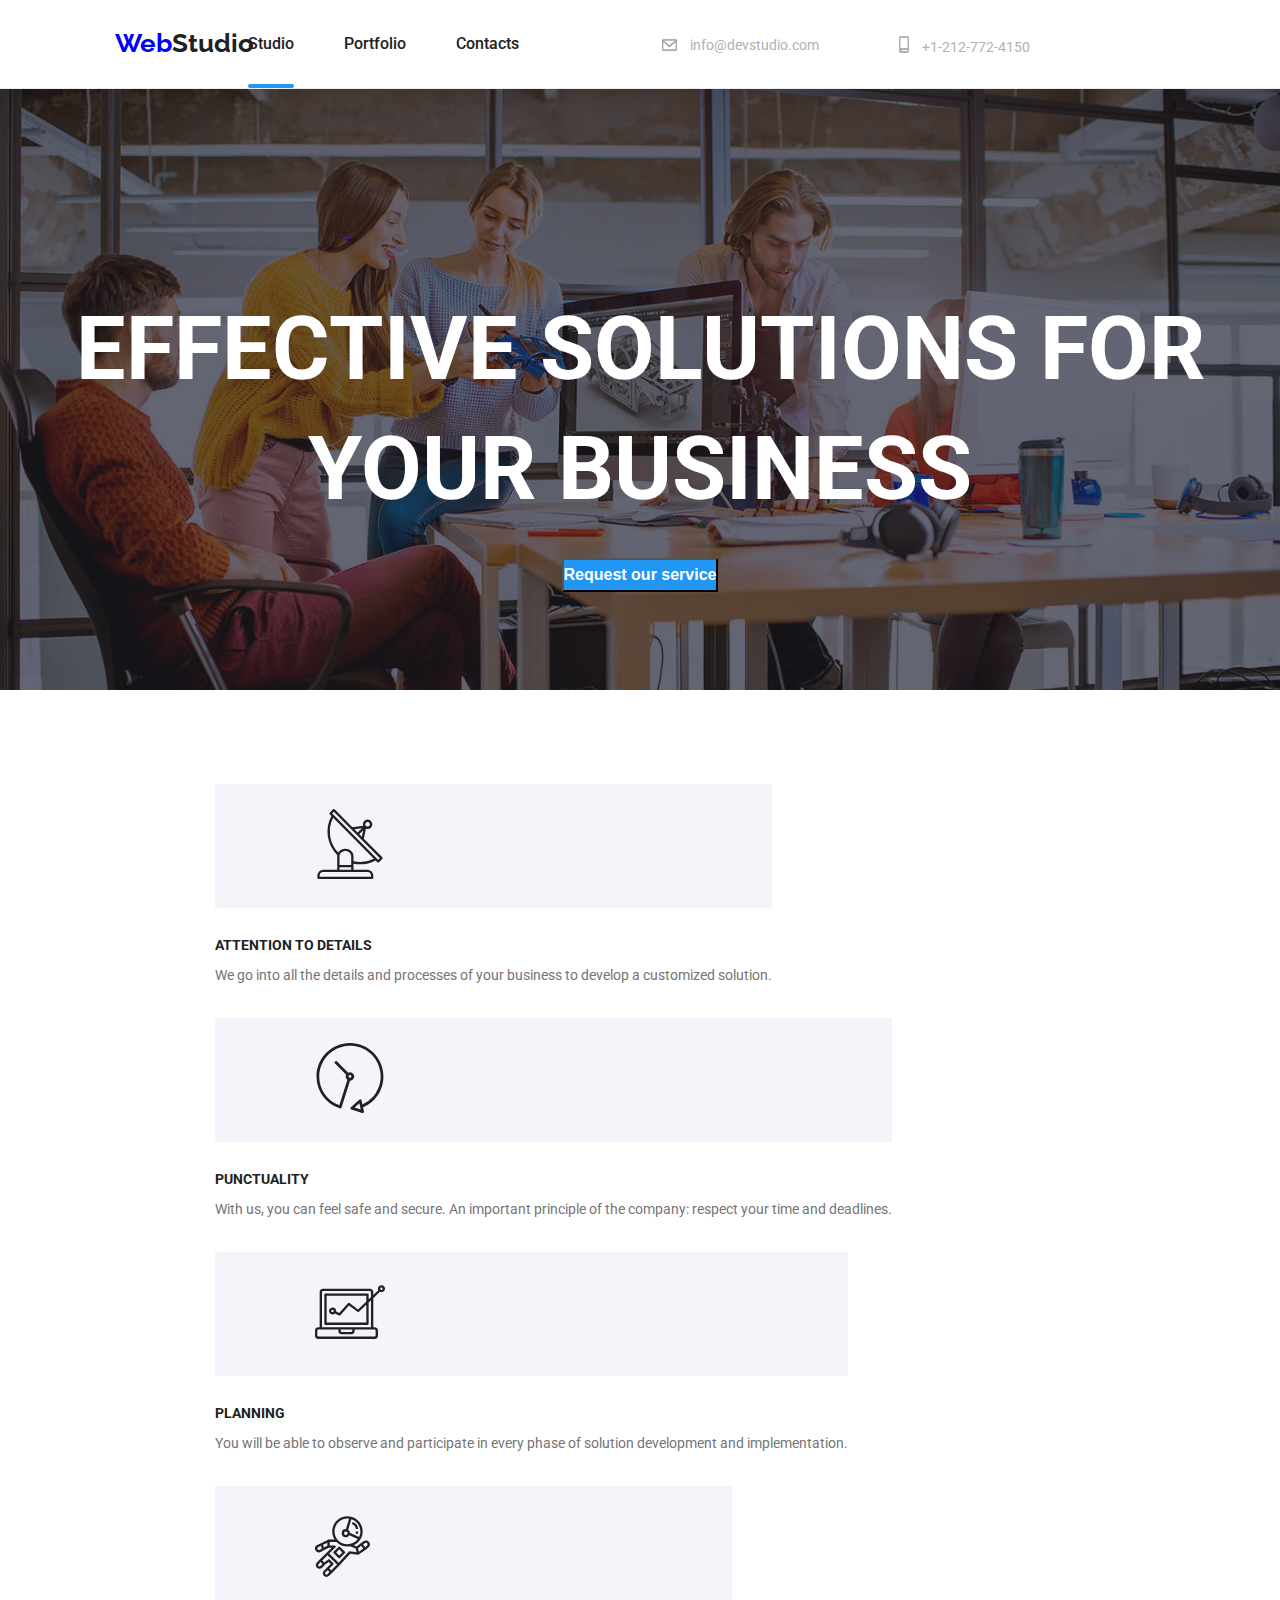
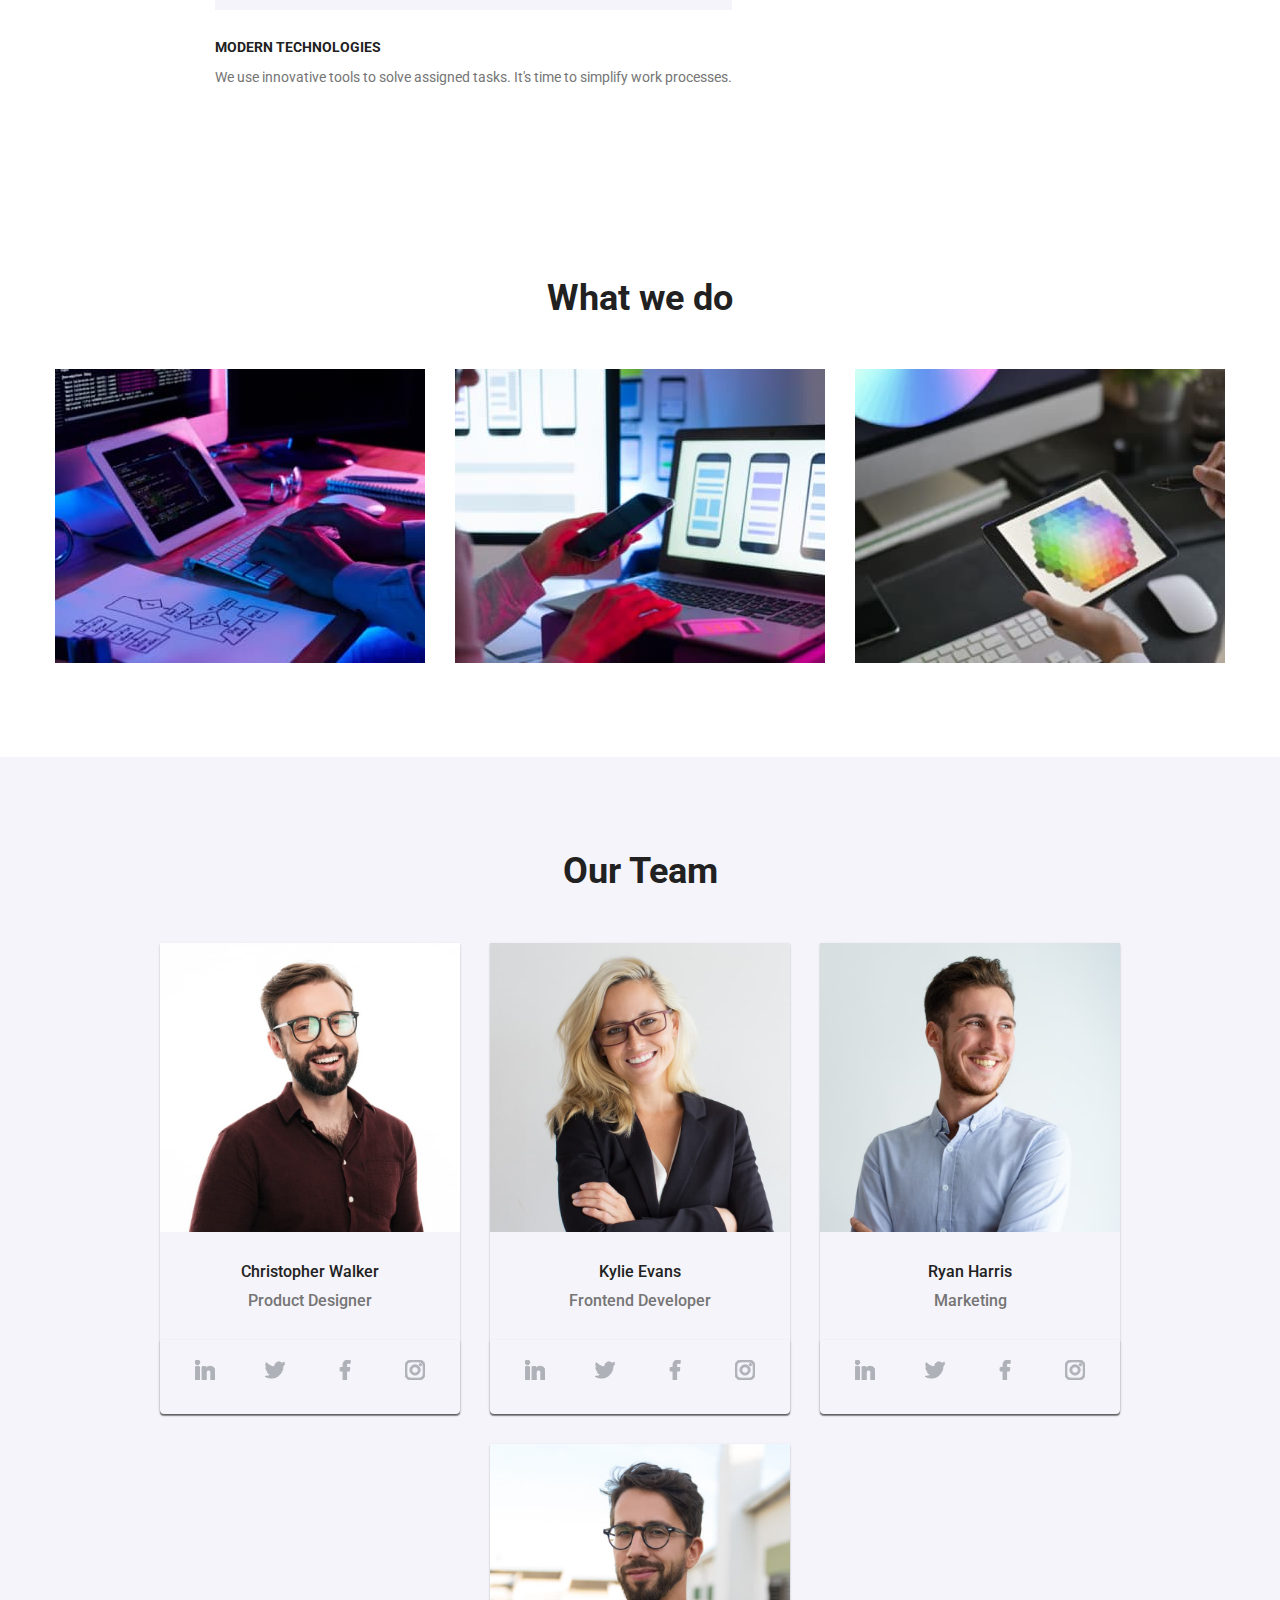
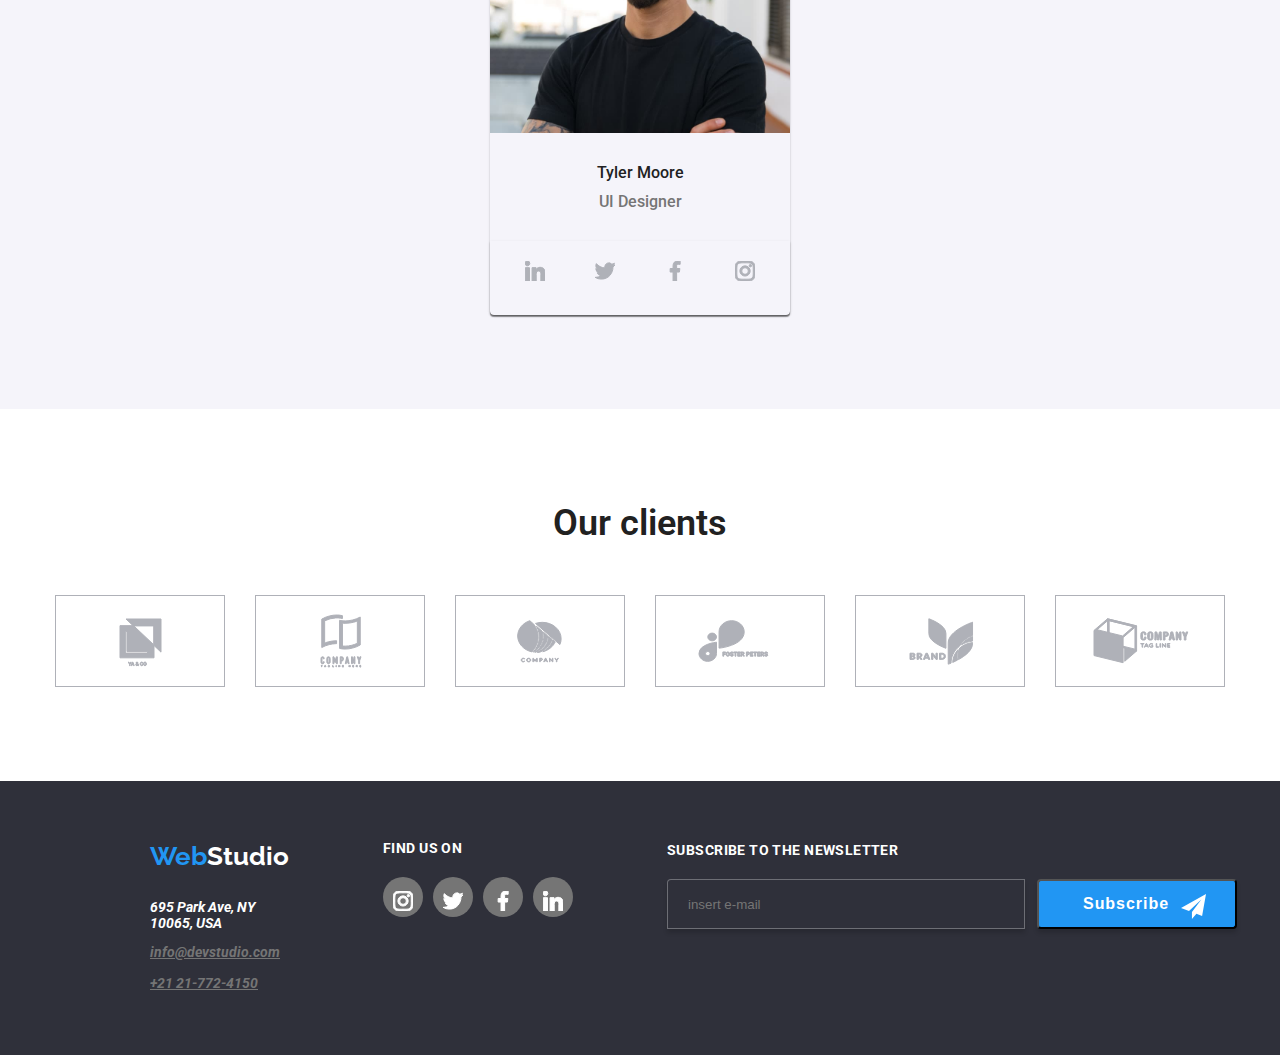
==== commit c7bbb12d: "update 2x" ====
--- a/index.html
+++ b/index.html
@@ -53,6 +53,7 @@
 
     <!-- mobile navigation -->
     <div class="js-menu-container">
+        <button class="js-close-menu button button_close_menu">X</button>
         <div class="js-menu-list">
             <nav class="header__navigation">
                 <ul>
@@ -83,7 +84,7 @@
                 <li>Facebook</li>
                 <li>LinkedIn</li>
             </ul>
-        <button class="js-close-menu">X</button>
+        
         </div>
     </div>
 
--- a/css/styles.css
+++ b/css/styles.css
@@ -28,7 +28,7 @@
 body{
     font-family: var(--primary-font);
     color: var(--black-color);
-    width: 1600px;
+    /* max-width: 1600px; */
 }
 
 /* header section */
@@ -195,8 +195,9 @@
 .solutions {
     background-image:linear-gradient(180deg,rgba(47,48,58,0.4),
     rgba(47,48,58,0.4)), url(../images/background-image.jpg);
-    width: 1600px;
-    height: 600px;
+    background-size: cover;
+    background-position: center;
+    background-repeat: no-repeat;
     background-position: 2% 35%;
     color: var(--white-color);
     font-weight: 900;
@@ -239,6 +240,7 @@
 }
 .qualities_list{
     display: flex;
+    flex-wrap: wrap;
     align-items: center;
     margin-left: 215px;
     margin-right: 215px;
@@ -294,6 +296,7 @@
     position: relative;
     overflow: hidden;
     display: flex;
+    flex-wrap: wrap;
 }
 
 .what_we_do_img .image-container {
@@ -355,6 +358,7 @@
 }
 .our_team_cards ul{
     display: flex;
+    flex-wrap: wrap;
     justify-content: center;
     gap:30px;
     list-style: none;
@@ -427,6 +431,7 @@
 }
 .regular_customers_img {
     display: flex;
+    flex-wrap: wrap;
     justify-content: center;
     gap:30px;
     list-style: none;
@@ -945,6 +950,11 @@
   .is-open {
     display: block;
   }
+  .header_mobile_menu{
+    display: flex;
+    justify-content: space-between;
+    margin: 30px;
+  }
   .js-open-menu {
     display: block;
     background: none;
@@ -955,10 +965,25 @@
   .js-open-menu svg {
     width: 40px;
     height: 40px;
+
+  }
+  .header_logo_mobile{
+    justify-content: space-between;
+    display: flex;
   }
   
-  .header_logo_mobile {
-    display: flex;
+  .header_logo_mobile a{
+    display: flex;
+    justify-content: space-around;
+    align-items: flex-start;
+    font-family: var(--secondary-font);
+    font-weight: 700;
+    font-size: 26px;
+    line-height: 1.15;
+    text-decoration: none;
+    padding-top: 24px;
+    padding-bottom: 24px;
+    margin-left: 115px;
   }
   
   .js-close-menu {
@@ -970,7 +995,7 @@
 
   @media screen and (min-width: 421px) {
     .header{
-      position:relative;
+      position:relative;;
     }
     .header__navigation ul {
       flex-direction: row;
@@ -1002,5 +1027,74 @@
     }
 }
 
-
-
+@media screen and (min-width: 421px) {
+  .header{
+    position:relative;
+  }
+  .header__navigation ul {
+    flex-direction: column;
+    gap: 50px;
+  }
+  .header .container{
+    display: none;
+  }
+
+  .header_info {
+    flex-direction: row;
+    align-items: center;
+    gap: 40px;
+  }
+
+  .header__logo a {
+    margin-left: 115px;
+  }
+
+  .header__info2 svg {
+    margin-left: 40px;
+  }
+
+  .js-close-menu{
+    position: absolute;
+    top: 0;
+    left: 90%;
+    margin-top: -55px;
+  }
+ 
+  
+}
+
+@media screen and (min-width: 768px){
+    .header .container{
+        display:flex;
+        flex-direction: row;
+    }
+    .header__navigation ul{
+        display: flex;
+        flex-direction: row;
+    }
+    .header_logo_mobile{
+        display: none;
+    }
+    .header_mobile_menu{
+        display: none;
+      }
+}
+
+@media screen and (min-width: 1156px){
+    .header .container{
+        display:flex;
+    }
+    .header__navigation ul{
+        display: flex;
+        flex-direction: row;
+    }
+    .header_logo_mobile{
+        display: none;
+    }
+    .header_mobile_menu{
+        display: none;
+        
+      }
+}
+
+
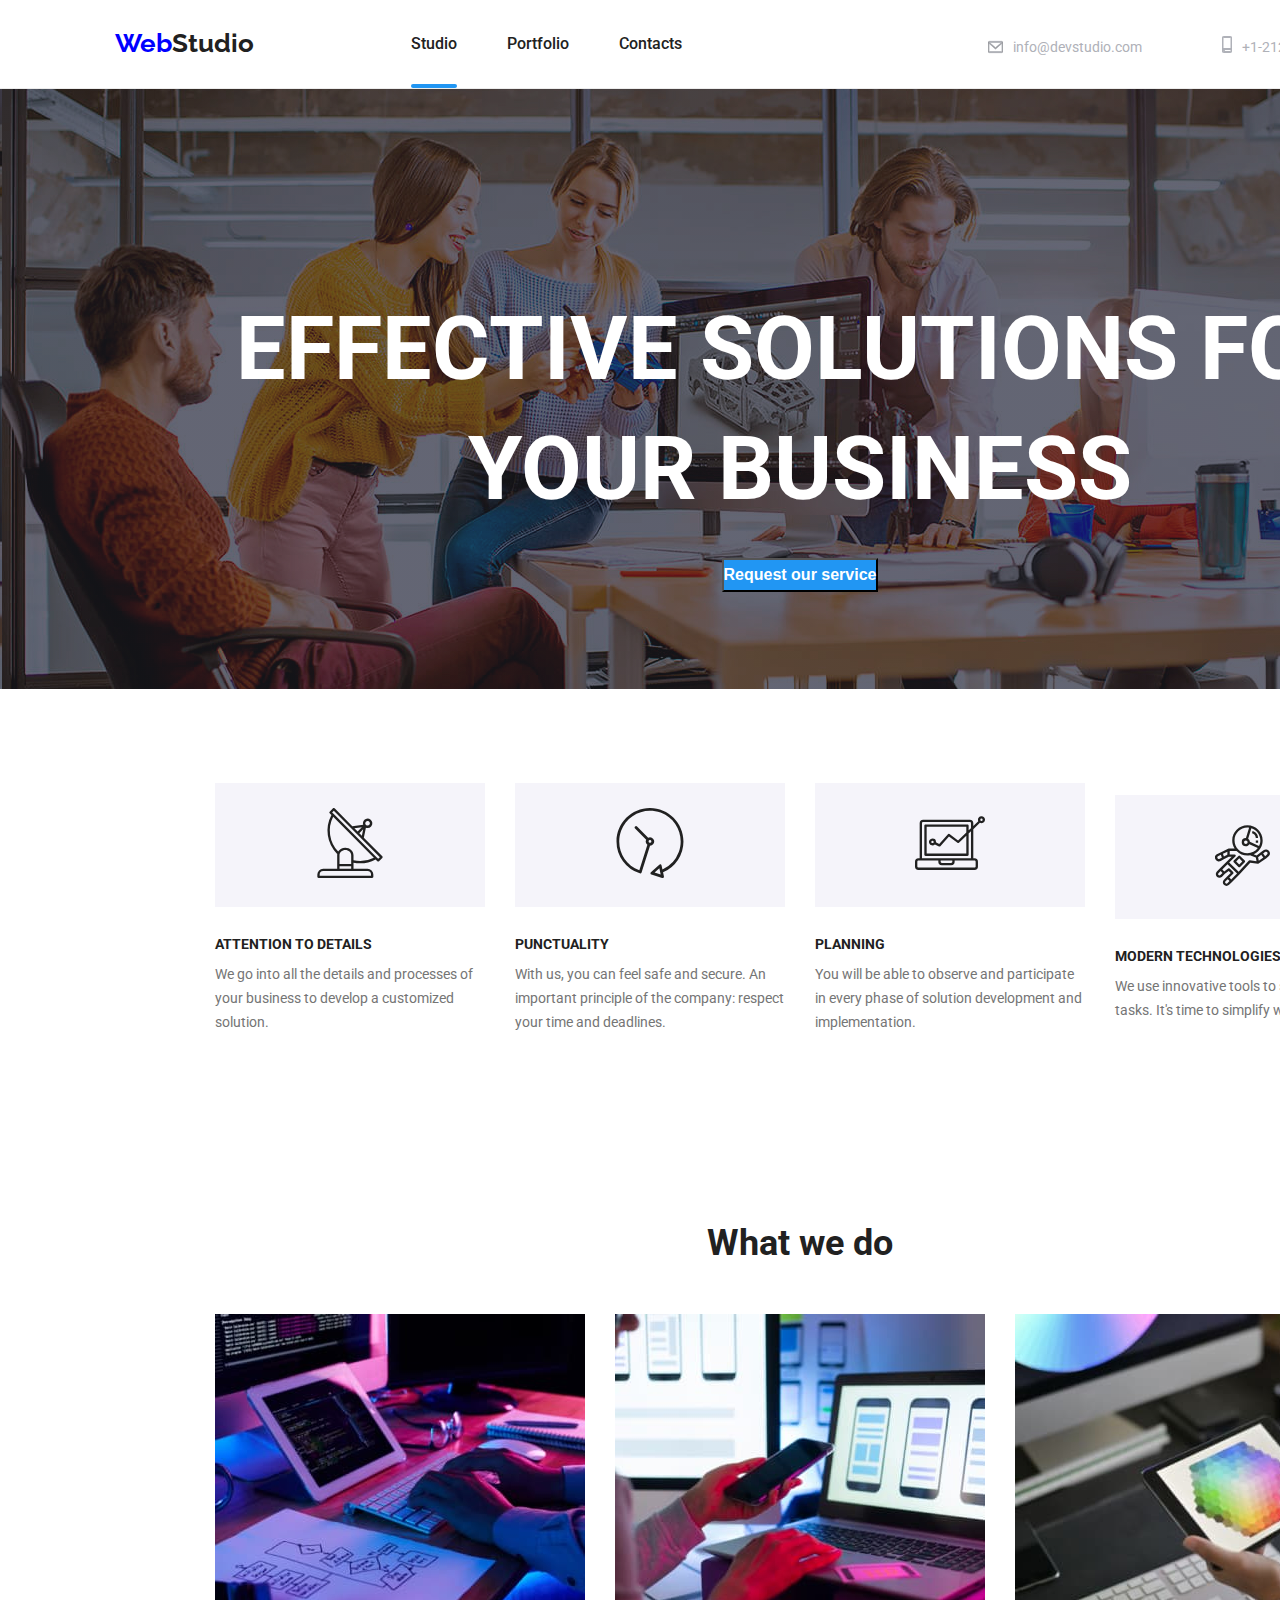
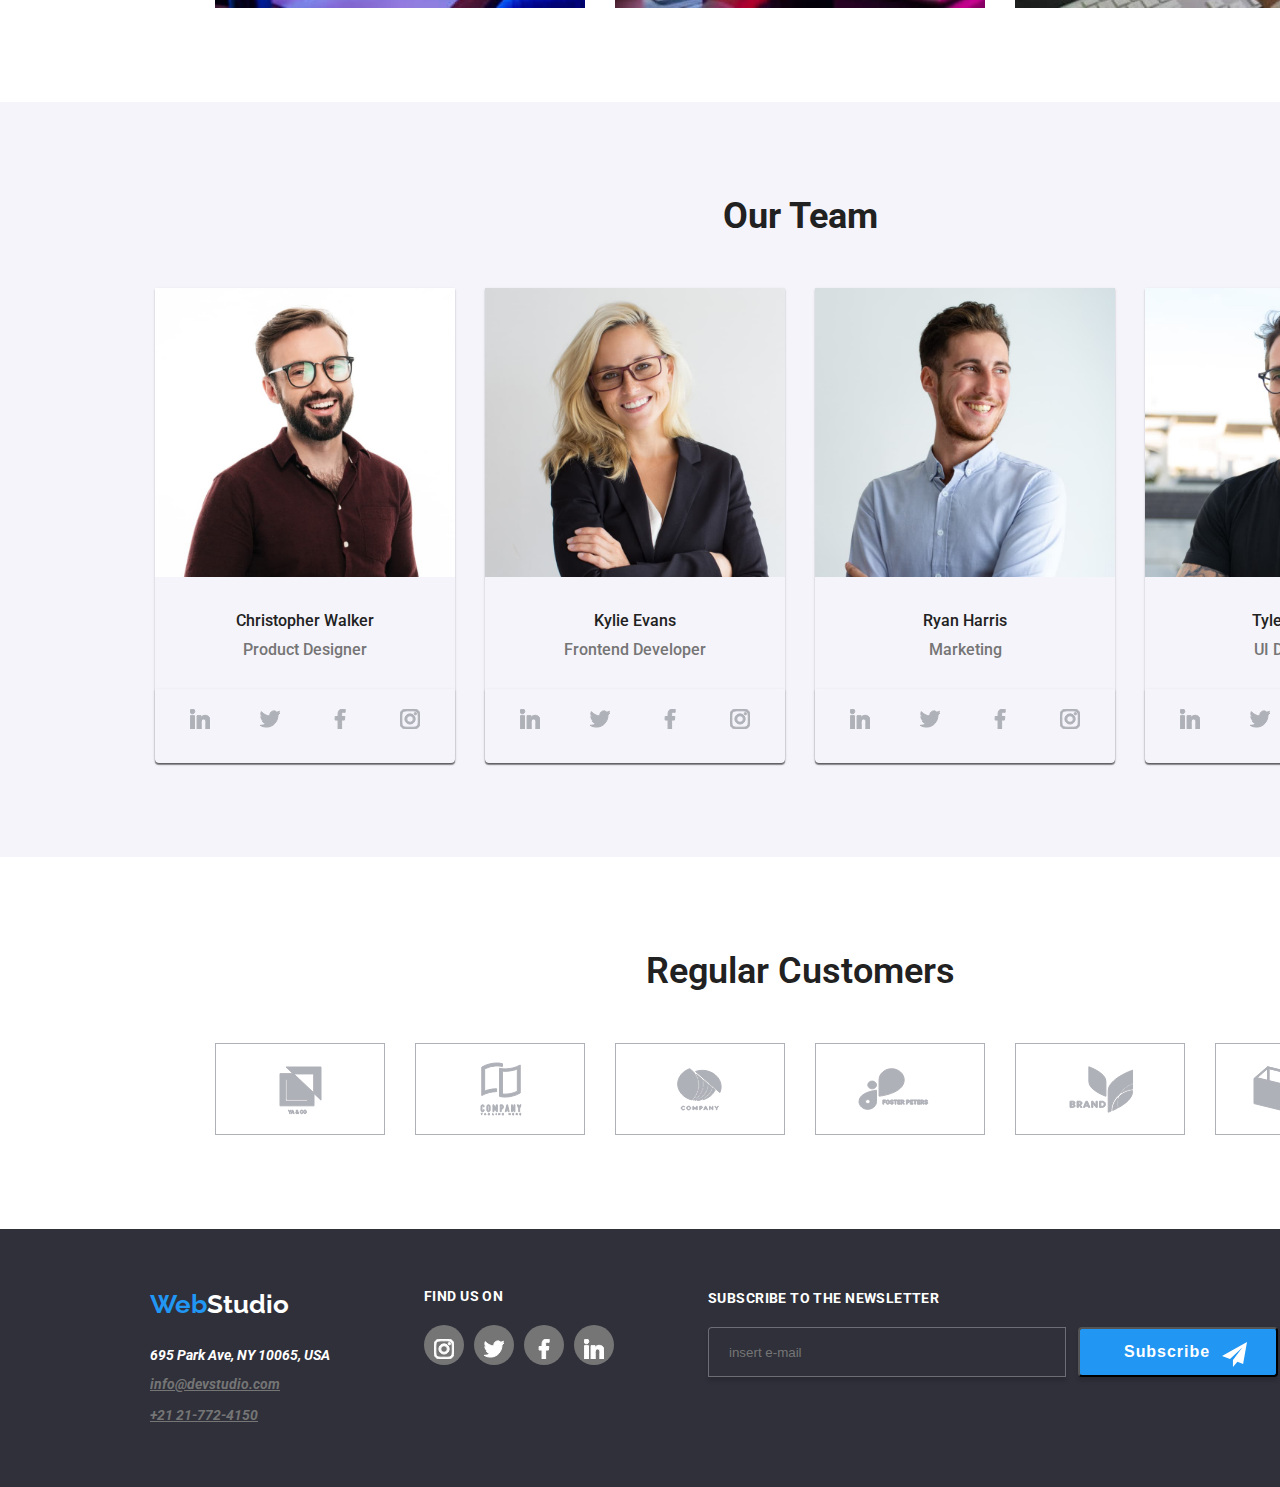
==== commit b9df69cc: "update" ====
--- a/index.html
+++ b/index.html
@@ -8,250 +8,200 @@
     <link rel="stylesheet" href="./css/styles.css">
     <link rel="stylesheet" href="./portofolio.html">
     <link rel="preconnect" href="https://fonts.googleapis.com">
-    <link rel="preconnect" href="https://fonts.gstatic.com" crossorigin>
-    <link href="https://fonts.googleapis.com/css2?family=Raleway:ital,wght@0,100..900;1,100..900&family=Roboto:ital,wght@0,100;0,300;0,400;0,500;0,700;0,900;1,100;1,300;1,400;1,500;1,700;1,900&display=swap" rel="stylesheet">
+<link rel="preconnect" href="https://fonts.gstatic.com" crossorigin>
+<link href="https://fonts.googleapis.com/css2?family=Raleway:ital,wght@0,100..900;1,100..900&family=Roboto:ital,wght@0,100;0,300;0,400;0,500;0,700;0,900;1,100;1,300;1,400;1,500;1,700;1,900&display=swap" rel="stylesheet">
 </head>
 <body>
-    <!--header section-->
-    <header class="header">
-        <div class="header_mobile_menu">
-            <div class="header__logo_mobile">
-                <a href="#"><p><span>Web</span>Studio</p></a>
-            </div>
-            <button class="js-open-menu button button-toggle-menu" aria-expanded="false" aria-controls="mobile-menu">
-                <svg><use href="./images/sprite.svg#icon-menu_svg"></use></svg>
-            </button>
-
-        </div>
-        <div class="container">
-            <div class="header__logo">
-                <a href="#"><p><span>Web</span>Studio</p></a>
-            </div>
-            <nav class="header__navigation">
-                <ul>
-                    <li><a class="active" href="index.html">Studio</a></li>
-                    <li><a href="portofolio.html">Portfolio</a></li>
-                    <li><a href="#">Contacts</a></li>
-                </ul>
-            </nav>
-            <div class="header_info">
-                <div class="header__info1">
-                    <a class="header__info1" href="mailto:info@devstudio.com">
-                        <svg><use href="./images/sprite.svg#envelope-(hover)"></use></svg>
-                        info@devstudio.com
-                    </a>
-                </div>
-                <div class="header__info2">
-                    <a class="header__info2" href="tel:+1-212-772-4150">
-                        <svg><use href="./images/sprite.svg#smartphone"></use></svg>
-                        +1-212-772-4150
-                    </a>
-                </div>
-            </div>
-        </div>
-    </header>
-
-    <!-- mobile navigation -->
-    <div class="js-menu-container">
-        <button class="js-close-menu button button_close_menu">X</button>
-        <div class="js-menu-list">
-            <nav class="header__navigation">
-                <ul>
-                    <li><a class="active" href="index.html">Studio</a></li>
-                    <li><a href="portofolio.html">Portfolio</a></li>
-                    <li><a href="#">Contacts</a></li>
-                </ul>
-            </nav>
-            <div class="header_info">
-                <div class="header__info1">
-                    <a class="header__info1" href="mailto:info@devstudio.com">
-                        <svg><use href="./images/sprite.svg#envelope-(hover)"></use></svg>
-                        info@devstudio.com
-                    </a>
-                </div>
-                <div class="header__info2">
-                    <a class="header__info2" href="tel:+1-212-772-4150">
-                        <svg><use href="./images/sprite.svg#smartphone"></use></svg>
-                        +1-212-772-4150
-                    </a>
-                </div>
-            </div>
-        </div>
-        <div class="mobile_media_menu">
+   <!--header section-->
+   <header class="header">
+    <div class="container">
+        <div class="header__logo">
+            <a href="#"><p><span>Web</span>Studio</p></a>
+        </div>
+        <nav class="header__navigation">
             <ul>
-                <li>Instagram</li>
-                <li>Twitter</li>
-                <li>Facebook</li>
-                <li>LinkedIn</li>
+                <li ><a class="active" href="index.html">Studio</a></li>
+                <li ><a  href="portofolio.html">Portfolio</a></li>
+                <li ><a  href="#">Contacts</a></li>
             </ul>
-        
-        </div>
-    </div>
-
-    <!--main section-->
-    <main>
-        <!--solution sections-->
-        <section class="solutions">
+        </nav>
+        <div class="header_info">
+                <div class="header__info1"><a class="header__info1" href="mailto:info@devstudio.com"><svg><use href="./images/sprite.svg#envelope-(hover)"></use></svg>info@devstudio.com</a></div>
+                <div class="header__info2"><a class="header__info2" href="tel:+1-212-772-4150"> <svg><use href="./images/sprite.svg#smartphone"></use></svg>+1-212-772-4150</a></div>
+        </div>
+    </div>
+</header>
+
+<!--main section-->
+<main>
+    <!--solution sections-->
+    <section class="solutions">
             <div class="container">
                 <h1>EFFECTIVE SOLUTIONS FOR<br> YOUR BUSINESS</h1>
                 <button data-modal-open type="button">Request our service</button>
             </div>
-        </section>
-
-        <!--qualities section-->
-        <section class="qualities">
-            <div class="container">
-                <ul class="qualities_list">
-                    <li>
-                        <div class="qualities_icon">
-                            <svg><use href="./images/sprite.svg#antenna"></use></svg>
-                        </div>
-                        <h4>ATTENTION TO DETAILS</h4>
-                        <p>We go into all the details and processes of your business to develop a customized solution.</p>
-                    </li>
-                    <li>
-                        <div class="qualities_icon"><svg><use href="./images/sprite.svg#clock"></use></svg></div>
-                        <h4>PUNCTUALITY</h4>
-                        <p>With us, you can feel safe and secure. An important principle of the company: respect your time and deadlines.</p>
-                    </li>
-                    <li>
-                        <div class="qualities_icon"><svg><use href="./images/sprite.svg#diagram"></use></svg></div>
-                        <h4>PLANNING</h4>
-                        <p>You will be able to observe and participate in every phase of solution development and implementation.</p>
-                    </li>
-                    <li>
-                        <div class="qualities_icon"><svg><use href="./images/sprite.svg#astronaut"></use></svg></div>
-                        <h4>MODERN TECHNOLOGIES</h4>
-                        <p>We use innovative tools to solve assigned tasks. It's time to simplify work processes.</p>
-                    </li>
-                </ul>
-            </div>
-        </section>
-
-        <!--what we do section-->
-        <section class="what_we_do">
-            <div class="container">
-                <h2>What we do</h2>
-                <div class="what_we_do_img">
-                    <!--image 1-->
-                    <div class="image-container">
-                        <div class="overlay">
-                            <p>DESKTOP APPS</p>
-                        </div>
-                        <img src="./images/image-1.jpg" alt="pc-design" width="370">
-                    </div>
-                    <!--image 2-->
-                    <div class="image-container">
-                        <div class="overlay">
-                            <p>MOBILE APPS</p>
-                        </div>
-                        <img src="./images/image-2.jpg" alt="phone-design" width="370">
-                    </div>
-                    <!--image 3-->
-                    <div class="image-container">
-                        <div class="overlay">
-                            <p>DESIGN SOLUTIONS</p>
-                        </div>
-                        <img src="./images/image-3.jpg" alt="tablet-design" width="370">
-                    </div>
-                </div>
-            </div>
-        </section>
-
-        <!--our team section-->
+    </section>
+
+
+<!--qualities section-->
+<section class="qualities">
+    <div class="container">
+        <ul class="qualities_list">
+            <li>
+                <div class="qualities_icon"><svg><use href="./images/sprite.svg#antenna"></use></svg>
+                </div>
+                
+                <h4>ATTENTION TO DETAILS</h4>
+            <p>We go into all the details and processes of your business to develop a customized solution.</p>
+        </li>
+            <li>
+                <div class="qualities_icon"><svg><use href="./images/sprite.svg#clock"></use></svg></div>
+                
+                <h4>PUNCTUALITY</h4>
+                <p>With us, you can feel safe and secure. An important principle of the company: respect your time and deadlines.</p>
+            </li>
+            <li>
+                <div class="qualities_icon"><svg><use href="./images/sprite.svg#diagram"></use></svg></div>
+                
+                <h4>PLANNING</h4>
+                <p>You will be able to observe and participate in every phase of solution development and implementation.</p>
+            </li>
+            <li>
+                <div class="qualities_icon"><svg><use href="./images/sprite.svg#astronaut"></use></svg></div>
+                
+                <h4>MODERN TECHNOLOGIES</h4>
+                <p>We use innovative tools to solve assigned tasks. It's time to simplify work processes.</p>
+            </li>
+        </ul>
+    </div>
+</section>
+
+ <!--what we do section-->
+ <section class="what_we_do">
+    <div class="container">
+        <h2>What we do</h2>
+        <div class="what_we_do_img">
+            <!--image 1-->
+            <div class="image-container">
+                <div class="overlay">
+                    <p>DESKTOP APPS</p>
+                </div>
+                <img src="./images/image-1.jpg" alt="pc-design" width="370">
+            </div>
+            <!--image 2-->
+            <div class="image-container">
+                <div class="overlay">
+                    <p>MOBILE APPS</p>
+                </div>
+                <img src="./images/image-2.jpg" alt="phone-design" width="370">
+            </div>
+            <!--image 3-->
+            <div class="image-container">
+                <div class="overlay">
+                    <p>DESIGN SOLUTIONS</p>
+                </div>
+                <img src="./images/image-3.jpg" alt="tablet-design" width="370">
+            </div>
+        </div>
+    </div>
+</section>
+
+
+ <!--our team section-->
         <section class="our_team">
             <div class="container">
                 <h2>Our Team</h2>
                 <div class="our_team_cards">
                     <ul>
                         <!--card 1-->
-                        <li>
-                            <div>
-                                <img src="./images/christopher-walker-image1.jpg" alt="christopher-walker-image1" width="300">
-                                <p class="our_team_p1">Christopher Walker</p>
-                                <p class="our_team_p2">Product Designer</p>
-                                <div class="our_team_media">
-                                    <ul>
-                                        <li><a href="#"><svg class="icon"><use href="./images/sprite.svg#linkedin" /></svg></a></li>
-                                        <li><a href="#"><svg class="icon"><use href="./images/sprite.svg#twitter" /></svg></a></li>
-                                        <li><a href="#"><svg class="icon"><use href="./images/sprite.svg#facebook" /></svg></a></li>
-                                        <li><a href="#"><svg class="icon"><use href="./images/sprite.svg#instagram" /></svg></a></li>
-                                    </ul>
-                                </div>
-                            </div>
-                        </li>
-                        <!--card 2-->
-                        <li>
-                            <div>
-                                <img src="./images/kylie-evans-image2.jpg" alt="kylie evans" width="300">
-                                <p class="our_team_p1">Kylie Evans</p>
-                                <p class="our_team_p2">Frontend Developer</p>
-                                <div class="our_team_media">
-                                    <ul>
-                                        <li><a href="#"><svg class="icon"><use href="./images/sprite.svg#linkedin" /></svg></a></li>
-                                        <li><a href="#"><svg class="icon"><use href="./images/sprite.svg#twitter" /></svg></a></li>
-                                        <li><a href="#"><svg class="icon"><use href="./images/sprite.svg#facebook" /></svg></a></li>
-                                        <li><a href="#"><svg class="icon"><use href="./images/sprite.svg#instagram" /></svg></a></li>
-                                    </ul>
-                                </div>
-                            </div>
-                        </li>
-                        <!--card 3-->
-                        <li>
-                            <div>
-                                <img src="./images/ryan-harris-image3.jpg" alt="ryan harris" width="300">
-                                <p class="our_team_p1">Ryan Harris</p>
-                                <p class="our_team_p2">Marketing</p>
-                                <div class="our_team_media">
-                                    <ul>
-                                        <li><a href="#"><svg class="icon"><use href="./images/sprite.svg#linkedin" /></svg></a></li>
-                                        <li><a href="#"><svg class="icon"><use href="./images/sprite.svg#twitter" /></svg></a></li>
-                                        <li><a href="#"><svg class="icon"><use href="./images/sprite.svg#facebook" /></svg></a></li>
-                                        <li><a href="#"><svg class="icon"><use href="./images/sprite.svg#instagram" /></svg></a></li>
-                                    </ul>
-                                </div>
-                            </div>
-                        </li>
-                        <!--card 4-->
-                        <li>
-                            <div>
-                                <img src="./images/tyler-moore-image4.jpg" alt="tyler-moore-image4" width="300">
-                                <p class="our_team_p1">Tyler Moore</p>
-                                <p class="our_team_p2">UI Designer</p>
-                                <div class="our_team_media">
-                                    <ul>
-                                        <li><a href="#"><svg class="icon"><use href="./images/sprite.svg#linkedin" /></svg></a></li>
-                                        <li><a href="#"><svg class="icon"><use href="./images/sprite.svg#twitter" /></svg></a></li>
-                                        <li><a href="#"><svg class="icon"><use href="./images/sprite.svg#facebook" /></svg></a></li>
-                                        <li><a href="#"><svg class="icon"><use href="./images/sprite.svg#instagram" /></svg></a></li>
-                                    </ul>
-                                </div>
-                            </div>
-                        </li>
-                    </ul>
-                </div>
+                    <li>
+                        <div>
+                        <img src="./images/christopher-walker-image1.jpg" alt="christopher-walker-image1" width="300">
+                       <p class="our_team_p1">Christopher Walker</p>
+                       <p class="our_team_p2">Product Designer</p>
+                       <div class="our_team_media">
+                        <ul>
+                        <li><a href="#"><svg class="icon"><use href="./images/sprite.svg#linkedin" /></svg></a></li>
+                        <li><a href="#"><svg class="icon"><use href="./images/sprite.svg#twitter" /></svg></a></li>
+                        <li><a href="#"><svg class="icon"><use href="./images/sprite.svg#facebook" /></svg></a></li>
+                        <li><a href="#"><svg class="icon"><use href="./images/sprite.svg#instagram" /></svg></a></li>
+                        </ul>
+                       </div>
+                    </div>   
+                   </li>
+                   <!--card 2-->
+                   <li>
+                    <div>
+                    <img src="./images/kylie-evans-image2.jpg" alt="kylie evans" width="300">
+                       <p class="our_team_p1">Kylie Evans</p>
+                       <p class="our_team_p2">Frontend Developer</p>
+                       <div class="our_team_media">
+                        <ul>
+                        <li><a href="#"><svg class="icon"><use href="./images/sprite.svg#linkedin" /></svg></a></li>
+                        <li><a href="#"><svg class="icon"><use href="./images/sprite.svg#twitter" /></svg></a></li>
+                        <li><a href="#"><svg class="icon"><use href="./images/sprite.svg#facebook" /></svg></a></li>
+                        <li><a href="#"><svg class="icon"><use href="./images/sprite.svg#instagram" /></svg></a></li>
+                        </ul>
+                       </div>
+                   </div>       
+                   </li>
+                   <!--card 3-->
+                   <li>
+                    <div><img src="./images/ryan-harris-image3.jpg" alt="ryan harris" width="300">
+                    <p class="our_team_p1">Ryan Harris</p>
+                    <p class="our_team_p2">Marketing</p>
+                    <div class="our_team_media">
+                     <ul>
+                        <li><a href="#"><svg class="icon"><use href="./images/sprite.svg#linkedin" /></svg></a></li>
+                        <li><a href="#"><svg class="icon"><use href="./images/sprite.svg#twitter" /></svg></a></li>
+                        <li><a href="#"><svg class="icon"><use href="./images/sprite.svg#facebook" /></svg></a></li>
+                        <li><a href="#"><svg class="icon"><use href="./images/sprite.svg#instagram" /></svg></a></li>
+                     </ul>
+                    </div>
+                </div>  
+                   </li>
+                   <!--card 4-->
+                   <li>
+                    <div><img src="./images/tyler-moore-image4.jpg" alt="tyler moore" width="300">
+                    <p class="our_team_p1">Tyler Moore</p>
+                    <p class="our_team_p2">UI Designer</p>
+                    <div class="our_team_media">
+                       <ul>
+                          <li><a href="#"><svg class="icon"><use href="./images/sprite.svg#linkedin" /></svg></a></li>
+                          <li><a href="#"><svg class="icon"><use href="./images/sprite.svg#twitter" /></svg></a></li>
+                          <li><a href="#"><svg class="icon"><use href="./images/sprite.svg#facebook" /></svg></a></li>
+                          <li><a href="#"><svg class="icon"><use href="./images/sprite.svg#instagram" /></svg></a></li>
+                        </ul>
+                    </div>
+                </div>
+                   </li>
+                   
+               </div>
             </div>
         </section>
 
-        <!--Regular customers-->
-        <section class="regular_customers">
+         <!--Regular customers-->
+         <section class="regular_customers">
             <div class="container">
-                <h2>Our clients</h2>
-                <ul class="regular_customers_img">
-                        <li><div><a href="#"><svg><use href="./images/sprite.svg#Logo1"></use></svg></a></div></li>
-                        <li><div><a href="#"><svg><use href="./images/sprite.svg#Logo2"></use></svg></a></div></li>
-                        <li><div><a href="#"><svg><use href="./images/sprite.svg#Logo3"></use></svg></a></div></li>
-                        <li><div><a href="#"><svg><use href="./images/sprite.svg#Logo4"></use></svg></a></div></li>
-                        <li><div><a href="#"><svg><use href="./images/sprite.svg#Logo5"></use></svg></a></div></li>
-                        <li><div><a href="#"><svg><use href="./images/sprite.svg#Logo6"></use></svg></a></div></li> 
-                </ul>
-            </div>
+                <div>
+                    <h2>Regular Customers</h2>
+                    <div class="regular_customers_img">
+                        <ul>
+                            <li><div><a href="#"><svg><use href="./images/sprite.svg#Logo1"></use></svg></a></div></li>
+                            <li><div><a href="#"><svg><use href="./images/sprite.svg#Logo2"></use></svg></a></div></li>
+                            <li><div><a href="#"><svg><use href="./images/sprite.svg#Logo3"></use></svg></a></div></li>
+                            <li><div><a href="#"><svg><use href="./images/sprite.svg#Logo4"></use></svg></a></div></li>
+                            <li><div><a href="#"><svg><use href="./images/sprite.svg#Logo5"></use></svg></a></div></li>
+                            <li><div><a href="#"><svg><use href="./images/sprite.svg#Logo6"></use></svg></a></div></li> 
+                        </ul>
+                    </div>
+                </div>
+            </div> 
         </section>
     </main>
-
-    <!--footer section-->
-    <footer class="footer">
-        <div class="container">
+<!--footer section-->
+<footer class="footer">
+    <div class="container">
         <div>
             <a class="footer_atribut" href="#">
                 <p><span>Web</span>Studio</p>
@@ -274,47 +224,49 @@
         <div class="footer_form">
             <p>Subscribe to the newsletter</p>
             <label class="footer_label">
-                <input class="footer_label_input" type="email" name="useremail" placeholder="insert e-mail">
+                <input class="footer_label_input" type="e-mail" name="useremail" placeholder="insert e-mail">
             <button class="footer_form_button" type="submit">Subscribe <svg><use href="./images/sprite.svg#icon-icon-send"></use></svg></button>
         </div>
     </div>
-        </footer>
+    
+    </footer>
 
     <!--modal section-->
-    <div data-modal class="is-hidden">
-        <div data-modal-content>
-            <button data-modal-close type="button">X</button>
-            <h2 class="modal_title">Leave your information and we'll call you back</h2>
-            <!--modal form section-->
-            <form name="modal-form" class="modal-form">
-                <label class="modal-form_position">Name
-                    <input type="text" name="username" placeholder="insert name" class="modal-form_input">
-                    <svg class="modal_svg"><use href="./images/sprite.svg#icon-person-black"></use></svg>
-                </label>
-                <label class="modal-form_position">Telephone
-                    <input type="tel" name="userphone" placeholder="insert phone" class="modal-form_input">
-                    <svg class="modal_svg"><use href="./images/sprite.svg#icon-phone-black"></use></svg>
-                </label>
-                <label class="modal-form_position">E-mail
-                    <input type="email" name="useremail" placeholder="insert e-mail" class="modal-form_input">
-                    <svg class="modal_svg"><use href="./images/sprite.svg#icon-email-black"></use></svg>
-                </label>
-                <label class="modal-form_position">Message
-                    <textarea name="mesaj" placeholder="insert your message" class="modal-form_comments" rows="5"></textarea>
-                </label>
-                <label class="modal-form_position modal-form_check form-check">
-                    <input type="checkbox" name="agreement" value="agreement" class="modal-form_input">
-                    <span class="custom-checkbox">
-                        <svg class="checkbox_icon"><use href="./images/sprite.svg#icon-icon-check"></use></svg>
-                    </span>
-                    I agree with the letter and accept the <a href="#" class="condition">Terms and Conditions</a>
-                </label>
-                <button type="submit" class="modal-form_btn">Send</button>
-            </form>
-        </div>
-    </div>
-
-    <script src="./js/modal.js"></script>
-    <script src="./js/mobile-menu.js"></script>
+<div data-modal class="is-hidden">
+    <div data-modal-content>
+        <button data-modal-close type="button">X</button>
+        <h2 class="modal_title">Leave your information and we'll call you back</h2>
+       <!--modal form section-->
+       <form name="modal-form" class="modal-form">
+        <label class="modal-form_position">Name
+            <input type="text" name="username" placeholder="insert name" class="modal-form_input">
+            <svg class="modal_svg"><use href="./images/sprite.svg#icon-person-black"></use></svg>
+        </label>
+        <label class="modal-form_position">Telephone
+            <input type="tel" name="userphone" placeholder="insert phone" class="modal-form_input">
+            <svg class="modal_svg"><use href="./images/sprite.svg#icon-phone-black"></use></svg>
+        </label>
+        <label class="modal-form_position">E-mail
+            <input type="email" name="useremail" placeholder="insert e-mail" class="modal-form_input">
+            <svg class="modal_svg"><use href="./images/sprite.svg#icon-email-black"></use></svg>
+        </label>
+        <label class="modal-form_position">Mesaj
+            <textarea name="mesaj" placeholder="insert your message" class="modal-form_coments" rows="5"></textarea>
+        </label>
+        <label class="modal-form_position modal-form_check form-check">
+            <input type="checkbox" name="agreement" value="agreement" class="modal-form_input">
+            <span class="custom-checkbox">
+                <svg class="checkbox_icon"><use href="./images/sprite.svg#icon-icon-check"></use></svg>
+            </span>
+            I agree with the letter and accept the <a href="#" class="condition">Terms and Conditions</a>
+        </label>
+        <button type="submit" class="modal-form_btn">Send</button>
+    </form>
+    
+
+    </div>
+</div>
+<script src="./js/mobile-menu.js"></script>
+<script src="./js/modal.js"></script>
 </body>
-</html>
+
--- a/css/styles.css
+++ b/css/styles.css
@@ -1,34 +1,33 @@
 /* root section */
 :root{
-    --primary-font:'roboto',sans-serif;
-    --secondary-font:'raleway',sans-serif;
-    --black-color:#212121;
-    --aqua-color:#2196F3;
-    --gray-color:#757575;
-    --brightblack-color:#2F303A;
-    --white-color:#FFFFFF;
-    --blue-color:blue;
-    --green-color:green;
-    --brightgray: #F5F4FA;
-    --whitish:#ECECEC;
-    --dark-grey-color:#AFB1B8
-
-}
-
+  --primary-font:'roboto',sans-serif;
+  --secondary-font:'raleway',sans-serif;
+  --black-color:#212121;
+  --aqua-color:#2196F3;
+  --gray-color:#757575;
+  --brightblack-color:#2F303A;
+  --white-color:#FFFFFF;
+  --blue-color:blue;
+  --green-color:green;
+  --brightgray: #F5F4FA;
+  --whitish:#ECECEC;
+  --dark-grey-color:#AFB1B8
+
+}
 *{
-    margin:0;
-    padding: 0;
+  margin:0;
+  padding: 0;
 }
 *,
 *::before,
 *::after {
-  box-sizing: border-box;
+box-sizing: border-box;
 }
 
 body{
-    font-family: var(--primary-font);
-    color: var(--black-color);
-    /* max-width: 1600px; */
+  font-family: var(--primary-font);
+  color: var(--black-color);
+  width: 1600px;
 }
 
 /* header section */
@@ -36,467 +35,464 @@
 }
 
 .header .container {
-    display: flex;
-    justify-content: space-between;
-    align-items: center;
-    border-bottom: 1px solid var(--whitish);
+  display: flex;
+  justify-content: space-between;
+  align-items: center;
+  border-bottom: 1px solid var(--whitish);
 }
 
 .header__logo a {
-    display: flex;
-    justify-content: space-around;
-    align-items: flex-start;
-    font-family: var(--secondary-font);
-    font-weight: 700;
-    font-size: 26px;
-    line-height: 1.15;
-    text-decoration: none;
-    padding-top: 24px;
-    padding-bottom: 24px;
-    margin-left: 115px;
+  display: flex;
+  justify-content: space-around;
+  align-items: flex-start;
+  font-family: var(--secondary-font);
+  font-weight: 700;
+  font-size: 26px;
+  line-height: 1.15;
+  text-decoration: none;
+  padding-top: 24px;
+  padding-bottom: 24px;
+  margin-left: 115px;
 }
 
 .header span {
-    color: var(--blue-color);
+  color: var(--blue-color);
 }
 
 .header span:hover,
 .header span:focus {
-    color: var(--aqua-color);
-    transition-duration: 250ms;
-    transition-timing-function: cubic-bezier(0.4, 0, 0.2, 1);
+  color: var(--aqua-color);
+  transition-duration: 250ms;
+  transition-timing-function: cubic-bezier(0.4, 0, 0.2, 1);
 }
 
 .header__logo p {
-    color: var(--black-color);
+  color: var(--black-color);
 }
 
 .header__logo p:hover,
 .header__logo p:focus {
-    color: var(--aqua-color);
+  color: var(--aqua-color);
 }
 
 .header__navigation ul {
-    display: flex;
-    align-items: flex-start;
-    flex-direction: row;
-    list-style: none;
-    font-weight: 500;
-    gap: 50px;
-    padding-top: 32px;
-    padding-bottom: 32px;
-    margin-left: -150px;
+  display: flex;
+  align-items: flex-start;
+  flex-direction: row;
+  list-style: none;
+  font-weight: 500;
+  gap: 50px;
+  padding-top: 32px;
+  padding-bottom: 32px;
+  margin-left: -150px;
 }
 
 .header__navigation a {
-    text-decoration: none;
-    color: #212121;
-    position: relative;
-    transition-duration: 250ms;
-    transition-property: width;
+  text-decoration: none;
+  color: #212121;
+  position: relative;
+  transition-duration: 250ms;
+  transition-property: width;
 }
 
 .header__navigation a.active::after,
 .header__navigation a:hover::after {
-    content: '';
-    height: 4px;
-    width: 100%;
-    border-radius: 20px;
-    position: absolute;
-    top:50px;
-    left: 0;
-    background-color: var(--aqua-color);
-    transition-duration: 250ms;
-    transition-property: width;
-    transition-timing-function: cubic-bezier(0.4, 0, 0.2, 1);
+  content: '';
+  height: 4px;
+  width: 100%;
+  border-radius: 20px;
+  position: absolute;
+  top:50px;
+  left: 0;
+  background-color: var(--aqua-color);
+  transition-duration: 250ms;
+  transition-property: width;
+  transition-timing-function: cubic-bezier(0.4, 0, 0.2, 1);
 }
 
 .header__navigation a:hover::after {
-    width: 100%;
+  width: 100%;
 }
 
 .header__navigation a::after {
-    content: '';
-    height: 4px;
-    width: 0;
-    border-radius: 20px;
-    position: absolute;
-    bottom: -5px;
-    left: 0;
-    background-color: var(--aqua-color);
+  content: '';
+  height: 4px;
+  width: 0;
+  border-radius: 20px;
+  position: absolute;
+  bottom: -5px;
+  left: 0;
+  background-color: var(--aqua-color);
 }
 
 .header_info {
-    display: flex;
-    justify-content: space-around;
-    align-items: flex-end;
-    gap: 40px;
-    padding-top: 32px;
-    padding-bottom: 32px;
+  display: flex;
+  justify-content: space-around;
+  align-items: flex-end;
+  gap: 40px;
+  padding-top: 32px;
+  padding-bottom: 32px;
 }
 
 .header_info ul {
-    list-style: none;
-    stroke: var(--gray-color);
+  list-style: none;
+  stroke: var(--gray-color);
 }
 
 .header__info1 svg {
-    width: 25px;
-    height: 20px;
-    padding-right: 10px;
-    fill: var(--gray-color);
-    margin-bottom: -5px;
+  width: 25px;
+  height: 20px;
+  padding-right: 10px;
+  fill: var(--gray-color);
+  margin-bottom: -5px;
 }
 
 .header__info2 svg {
-    width: 20px;
-    height: 25px;
-    padding-right: 10px;
-    margin-left: 40px;
-    margin-bottom: -5px;
+  width: 20px;
+  height: 25px;
+  padding-right: 10px;
+  margin-left: 40px;
+  margin-bottom: -5px;
 }
 
 .header__info1 {
-    color: var(--gray-color);
-    text-decoration: none;
-    font-size: 14px;
-    line-height: 1.14;
-    fill: var(--dark-grey-color);
-    stroke: var(--dark-grey-color);
-    color: var(--dark-grey-color);
-    transition-duration: 250ms;
-    transition-timing-function: cubic-bezier(0.4, 0, 0.2, 1)
+  color: var(--gray-color);
+  text-decoration: none;
+  font-size: 14px;
+  line-height: 1.14;
+  fill: var(--dark-grey-color);
+  stroke: var(--dark-grey-color);
+  color: var(--dark-grey-color);
+  transition-duration: 250ms;
+  transition-timing-function: cubic-bezier(0.4, 0, 0.2, 1)
 }
 
 .header__info2 {
-    color: var(--gray-color);
-    text-decoration: none;
-    line-height: 1.14;
-    font-size: 14px;
-    margin-right: 125px;
-    fill: var(--dark-grey-color);
-    stroke: var(--dark-grey-color);
-    color: var(--dark-grey-color);
-    transition-duration: 250ms;
-    transition-timing-function: cubic-bezier(0.4, 0, 0.2, 1)
+  color: var(--gray-color);
+  text-decoration: none;
+  line-height: 1.14;
+  font-size: 14px;
+  margin-right: 125px;
+  fill: var(--dark-grey-color);
+  stroke: var(--dark-grey-color);
+  color: var(--dark-grey-color);
+  transition-duration: 250ms;
+  transition-timing-function: cubic-bezier(0.4, 0, 0.2, 1)
 }
 
 .header__info1:hover,
 .header__info1:focus,
 .header__info2:hover,
 .header__info2:focus {
-    color: var(--aqua-color);
-    fill: var(--aqua-color);
-    stroke: var(--aqua-color);
+  color: var(--aqua-color);
+  fill: var(--aqua-color);
+  stroke: var(--aqua-color);
 }
 
 
 /* solutions section */
 .solutions {
-    background-image:linear-gradient(180deg,rgba(47,48,58,0.4),
-    rgba(47,48,58,0.4)), url(../images/background-image.jpg);
-    background-size: cover;
-    background-position: center;
-    background-repeat: no-repeat;
-    background-position: 2% 35%;
-    color: var(--white-color);
-    font-weight: 900;
-    font-size: 44px;
-    line-height: 1.36;
-    text-align: center;
+  background-image:linear-gradient(180deg,rgba(47,48,58,0.4),
+  rgba(47,48,58,0.4)), url(../images/background-image.jpg);
+  width: 1600px;
+  height: 600px;
+  background-position: 2% 35%;
+  color: var(--white-color);
+  font-weight: 900;
+  font-size: 44px;
+  line-height: 1.36;
+  text-align: center;
 }
 
 .solutions .container{
-    padding-top: 200px;
-    padding-bottom: 94px;
+  padding-top: 200px;
+  padding-bottom: 94px;
 }
 
 .solutions button{
-    font-weight: 700;
-    font-size: 16px;
-    line-height: 1.875;
-    color:var(--white-color);
-    background-color:var(--aqua-color);
-    cursor: pointer;
-    margin-top: 30px;
-    transition-duration: 250ms;
-    transition-timing-function: cubic-bezier(0.4, 0, 0.2, 1)
+  font-weight: 700;
+  font-size: 16px;
+  line-height: 1.875;
+  color:var(--white-color);
+  background-color:var(--aqua-color);
+  cursor: pointer;
+  margin-top: 30px;
+  transition-duration: 250ms;
+  transition-timing-function: cubic-bezier(0.4, 0, 0.2, 1)
 }
 .solutions button:hover,
 .solutions button:focus,
 .solutions button:active{
-    color:var(--green-color);
-    background-color: var(--blue-color);
-    cursor:pointer;
+  color:var(--green-color);
+  background-color: var(--blue-color);
+  cursor:pointer;
 }
 
 /* qualities section */
 .qualities{
-    padding-top: 94px;
-    padding-bottom: 94px;
+  padding-top: 94px;
+  padding-bottom: 94px;
 }
 .qualities .container{
 
 }
 .qualities_list{
-    display: flex;
-    flex-wrap: wrap;
-    align-items: center;
-    margin-left: 215px;
-    margin-right: 215px;
-    gap: 30px;
-    list-style: none;
+  display: flex;
+  align-items: center;
+  margin-left: 215px;
+  margin-right: 215px;
+  gap: 30px;
+  list-style: none;
 }
 .qualities_list ul{
 
 }
 .qualities_icon{
-    background-color: var(--brightgray);
-    padding: 25px 100px;
+  background-color: var(--brightgray);
+  padding: 25px 100px;
 
 }
 
 .qualities_list h4{
-    font-weight: 700;
-    font-size: 14px;
-    line-height: 1.14;
-    color:#212121;
-    margin-bottom: 10px;
-    margin-top: 30px;
+  font-weight: 700;
+  font-size: 14px;
+  line-height: 1.14;
+  color:#212121;
+  margin-bottom: 10px;
+  margin-top: 30px;
 }
 .qualities_list p{
-    color:var(--gray-color);
-    font-size: 14px;
-    line-height: 1.71;
+  color:var(--gray-color);
+  font-size: 14px;
+  line-height: 1.71;
 }
 .qualities_list svg{
-    width: 70px;
-    height: 70px;
+  width: 70px;
+  height: 70px;
 }
 
 /* what we do section */
 .what_we_do {
-    margin-top: 94px;
-    margin-bottom: 94px;
+  margin-top: 94px;
+  margin-bottom: 94px;
 }
 
 .what_we_do h2 {
-    color: var(--black-color);
-    font-weight: 700;
-    font-size: 36px;
-    line-height: 1.16;
-    text-align: center;
-    margin-bottom: 50px;
-    margin-top: 94px;
+  color: var(--black-color);
+  font-weight: 700;
+  font-size: 36px;
+  line-height: 1.16;
+  text-align: center;
+  margin-bottom: 50px;
+  margin-top: 94px;
 }
 
 .what_we_do_img {
-    justify-content: center;
-    gap: 30px;
-    position: relative;
-    overflow: hidden;
-    display: flex;
-    flex-wrap: wrap;
+  justify-content: center;
+  gap: 30px;
+  position: relative;
+  overflow: hidden;
+  display: flex;
 }
 
 .what_we_do_img .image-container {
-    position: relative;
-    overflow: hidden;
+  position: relative;
+  overflow: hidden;
 }
 
 .what_we_do_img img {
-    display: block;
+  display: block;
 }
 .overlay p{
-    text-align: center;
-    font-size: 14px;
-    font-weight: 700;
-    line-height: 1.14;
-    color: var(--white-color);
-    padding-top:20px;
+  text-align: center;
+  font-size: 14px;
+  font-weight: 700;
+  line-height: 1.14;
+  color: var(--white-color);
+  padding-top:20px;
 }
 
 .what_we_do_img .overlay {
-    position: absolute;
-    bottom: 0;
-    left: 0;
-    width: 100%;
-    height: 70px;
-    background-color: #2F303ACC;
-    color: white;
-    padding: 10px;
-    transition: transform 0.5s ease;
-    transform: translateY(100%);
+  position: absolute;
+  bottom: 0;
+  left: 0;
+  width: 100%;
+  height: 70px;
+  background-color: #2F303ACC;
+  color: white;
+  padding: 10px;
+  transition: transform 0.5s ease;
+  transform: translateY(100%);
 }
 
 .what_we_do_img .image-container:hover .overlay {
-    transform: translateY(0);
-}
+  transform: translateY(0);
+}
+
+
+
 
 
 /* our team section */
 .our_team{
-    padding-top: 94px;
-    padding-bottom: 94px;
-    background-color: var(--brightgray);
+  padding-top: 94px;
+  padding-bottom: 94px;
+  background-color: var(--brightgray);
 }
 .our_team .container{
 
 }
 .our_team h2{
-    color:var(--black-color);
-    font-weight: 700;
-    font-size: 36px;
-    line-height: 1.16;
-    text-align: center;
-    margin-bottom: 50px;
+  color:var(--black-color);
+  font-weight: 700;
+  font-size: 36px;
+  line-height: 1.16;
+  text-align: center;
+  margin-bottom: 50px;
 }
 .our_team_cards div{
-    box-shadow: 0px 2px 1px 0px #00000033, 0px 1px 1px 0px #00000024, 0px 1px 3px 0px #0000001F;
-    border-radius: 0px 0px 4px 4px;
+  box-shadow: 0px 2px 1px 0px #00000033, 0px 1px 1px 0px #00000024, 0px 1px 3px 0px #0000001F;
+  border-radius: 0px 0px 4px 4px;
 
 }
 .our_team_cards ul{
-    display: flex;
-    flex-wrap: wrap;
-    justify-content: center;
-    gap:30px;
-    list-style: none;
-    font-weight: 500;
-    font-size: 16px;
-    line-height: 1.19;
-    text-align: center;
-    
+  display: flex;
+  justify-content: center;
+  gap:30px;
+  list-style: none;
+  font-weight: 500;
+  font-size: 16px;
+  line-height: 1.19;
+  text-align: center;
+  
 }
 .our_team_cards li{}
-   
+ 
 .our_team_cards img{
 }
 .our_team_p1{
-    color: var(--black-color);
-    margin-top: 30px;
-    margin-bottom: 10px;
+  color: var(--black-color);
+  margin-top: 30px;
+  margin-bottom: 10px;
 }
 .our_team_p2{
-    color: var(--gray-color);
-    margin-bottom: 30px;
+  color: var(--gray-color);
+  margin-bottom: 30px;
 }
 .our_team_media a{
-    padding: 10px;
-    background-color:transparent;
-    border-radius: 50%;
-    transition-duration: 250ms;
-    transition-timing-function: cubic-bezier(0.4, 0, 0.2, 1)
+  padding: 10px;
+  background-color:transparent;
+  border-radius: 50%;
+  transition-duration: 250ms;
+  transition-timing-function: cubic-bezier(0.4, 0, 0.2, 1)
 }
 .our_team_media a:hover .icon{
-    stroke: var(--white-color);
-    fill: var(--white-color);
+  stroke: var(--white-color);
+  fill: var(--white-color);
 }
 .our_team_media a:hover{
-    background-color: var(--aqua-color);
+  background-color: var(--aqua-color);
 }
 .our_team_media li{
-    margin-bottom: 30px;
-    margin-top: 20px;
+  margin-bottom: 30px;
+  margin-top: 20px;
 }
 .our_team_media svg{
-    width: 20px;
-    height: 20px;
-    fill:var(--dark-grey-color);
-    stroke: var(--dark-grey-color);
+  width: 20px;
+  height: 20px;
+  fill:var(--dark-grey-color);
+  stroke: var(--dark-grey-color);
 }
 .our_team_media svg:hover,
 .our_team_media svg:focus{
-    fill:var(--aqua-color);
-    stroke: var(--aqua-color);
-    background-color: var(--aqua-color);
+  fill:var(--aqua-color);
+  stroke: var(--aqua-color);
+  background-color: var(--aqua-color);
 }
 
 /* Regular customers*/
 .regular_customers{
-    padding-top: 94px;
-    padding-bottom: 94px;
+  padding-top: 94px;
+  padding-bottom: 94px;
 
 }
 .regular_customers h2{
-    font-family: var(--primary-font);
-    font-size: 36px;
-    font-weight: 600;
-    line-height: 1.16;
-    text-align: center;
-    margin-bottom: 50px;
+  font-family: var(--primary-font);
+  font-size: 36px;
+  font-weight: 600;
+  line-height: 1.16;
+  text-align: center;
+  margin-bottom: 50px;
 }
 .regular_customers_img{
-    list-style: none;
-}
-.regular_customers_img {
-    display: flex;
-    flex-wrap: wrap;
-    justify-content: center;
-    gap:30px;
-    list-style: none;
+  list-style: none;
+}
+.regular_customers_img ul{
+  display: flex;
+  justify-content: center;
+  gap:30px;
+  list-style: none;
 }
 .regular_customers_img div{
-    border:1px solid var(--dark-grey-color);
-    width: 170px;
-    height: 92px;
-    transition-duration: 250ms;
-    transition-timing-function: cubic-bezier(0.4, 0, 0.2, 1)
+  border:1px solid var(--dark-grey-color);
+  width: 170px;
+  height: 92px;
+  transition-duration: 250ms;
+  transition-timing-function: cubic-bezier(0.4, 0, 0.2, 1)
 }
 .regular_customers_img div:hover{
-    border-color: var(--aqua-color);
+  border-color: var(--aqua-color);
 }
 .regular_customers_img svg{
-    height: 60px;
-    width: 106px;
-    margin: 16px 32px;
-    fill: var(--dark-grey-color);
-    stroke: var(--dark-grey-color);
+  height: 60px;
+  width: 106px;
+  margin: 16px 32px;
+  fill: var(--dark-grey-color);
+  stroke: var(--dark-grey-color);
 }
 .regular_customers_img svg:hover,
 .regular_customers_img svg:focus{
-    fill: var(--aqua-color);
-    stroke: var(--aqua-color);
-    
+  fill: var(--aqua-color);
+  stroke: var(--aqua-color);
+  
 
 }
 
 /* footer section */
 .footer{
-    display: flex;
-    padding-top: 60px;
-    padding-left: 150px;
-    padding-bottom: 60px;
-    background-color:var(--brightblack-color);
-    font-size: 26px;
-    line-height: 1.19;
-    font-weight: 700;
+  display: flex;
+  padding-top: 60px;
+  padding-left: 150px;
+  padding-bottom: 60px;
+  background-color:var(--brightblack-color);
+  font-size: 26px;
+  line-height: 1.19;
+  font-weight: 700;
 }
 .footer .container{
-    display: flex;
-
+  display: flex;
 }
 .footer div{
-    padding-right:94px ;
+  padding-right:94px ;
 }
 .footer_atribut{
-    font-family: var(--secondary-font);
-    color: var(--white-color);
-    font-size: 26px;
-    font-weight: 700;
-    text-decoration: none;
-    line-height: 1.19;
+  font-family: var(--secondary-font);
+  color: var(--white-color);
+  font-size: 26px;
+  font-weight: 700;
+  text-decoration: none;
+  line-height: 1.19;
 }
 .footer_atribut span{
-    color: var(--aqua-color);
+  color: var(--aqua-color);
 }
 .footer_atribut:hover,
 .footer_atribut:focus{
-    color:var(--green-color);
+  color:var(--green-color);
 }
 .footer_atribut span:hover,
 .footer_atribut span:focus{
-    color: var(--green-color);
+  color: var(--green-color);
 }
 .footer_atribut p{
 
@@ -505,596 +501,433 @@
 
 }
 .footer_p{
-    color:var(--white-color);
-    font-size: 14px;
-    line-height: 1.14;
-    padding-top: 28px;
-    margin-bottom: -30px;
+  color:var(--white-color);
+  font-size: 14px;
+  line-height: 1.14;
+  padding-top: 28px;
+  margin-bottom: -30px;
 
 }
 .footer_p:hover,
 .footer_p:focus{
-    color:var(--green-color);
+  color:var(--green-color);
 }
 .footer__info{
-    color: var(--gray-color);
-    font-size: 14px;
-    line-height: 1.14;
+  color: var(--gray-color);
+  font-size: 14px;
+  line-height: 1.14;
 }
 .footer__info:hover,
 .footer__info:focus{
-    color: var(--green-color);
+  color: var(--green-color);
 }
 
 .footer_icon{
 
 }
 .footer_icon p{
-    font-family: var(--primary-font);
-    font-size: 14px;
-    font-weight: 700;
-    line-height: 1.14;
-    letter-spacing: 0.03em;
-    text-align: left;
-    color: var(--white-color);
-    padding-bottom: 20px;
+  font-family: var(--primary-font);
+  font-size: 14px;
+  font-weight: 700;
+  line-height: 1.14;
+  letter-spacing: 0.03em;
+  text-align: left;
+  color: var(--white-color);
+  padding-bottom: 20px;
 }
 .footer_icon ul{
-    display: flex;
-    gap: 10px;
-    list-style: none;
+  display: flex;
+  gap: 10px;
+  list-style: none;
 
 }
 .footer_icon li{
 
 }
 .footer_icon a{
-    padding: 10px;
-    width: 40px;
-    height: 40px;
-    display: inline-block;
-    border-radius: 100px;
-    background-color:var(--gray-color);
-    transition-duration: 250ms;
-    transition-timing-function: cubic-bezier(0.4, 0, 0.2, 1)
+  padding: 10px;
+  width: 40px;
+  height: 40px;
+  display: inline-block;
+  border-radius: 100px;
+  background-color:var(--gray-color);
+  transition-duration: 250ms;
+  transition-timing-function: cubic-bezier(0.4, 0, 0.2, 1)
 }
 .footer_icon a:hover .f.icon,
 .footer_icon a:hover{
-    background-color: var(--aqua-color);
+  background-color: var(--aqua-color);
 }
 .footer_icon svg{
-    width: 20px;
-    height: 20px;
-    stroke: var(--white-color);
-    fill: var(--white-color);
+  width: 20px;
+  height: 20px;
+  stroke: var(--white-color);
+  fill: var(--white-color);
 }
 .footer_icon svg:hover,
 .footer_icon svg:focus{
-    fill:var(--white-color);
-    stroke: var(--white-color);
+  fill:var(--white-color);
+  stroke: var(--white-color);
 }
 
 .footer_form{
 
 }
 .footer_form p{
-    font-family: Roboto;
-    font-size: 14px;
-    font-weight: 700;
-    line-height: 1.3;
-    letter-spacing: 0.03em;
-    text-align: left;
-    color: var(--white-color);
-    margin-bottom: 20px;
-    text-transform:uppercase;
+  font-family: Roboto;
+  font-size: 14px;
+  font-weight: 700;
+  line-height: 1.3;
+  letter-spacing: 0.03em;
+  text-align: left;
+  color: var(--white-color);
+  margin-bottom: 20px;
+  text-transform:uppercase;
 
 }
 .footer_label{
-    display: flex;
-    gap: 12px;
-}
-.footer_label input{
-    width: 358px;
-    height: 50px;
-    border-radius: 4px 0px 0px 0px;
-    border: 1px solid rgba(255, 255, 255, 0.3);
-    box-shadow: 0px 4px 4px 0px rgba(0, 0, 0, 0.15);
-    padding-left: 20px;
-    background-color:  rgba(47, 48, 58, 1);
-    color: var(--white-color);
-}
-.footer_label input:hover{
-    border-color:var(--aqua-color);
+  display: flex;
+  gap: 12px;
+}
+.footer_label_input{
+  width: 358px;
+  height: 50px;
+  border-radius: 4px 0px 0px 0px;
+  border: 1px solid rgba(255, 255, 255, 0.3);
+  box-shadow: 0px 4px 4px 0px rgba(0, 0, 0, 0.15);
+  padding-left: 20px;
+  background-color:  rgba(47, 48, 58, 1);
+  color: var(--white-color);
+}
+.footer_label_input:hover,
+.footer_label_input:focus{
+  border-color:var(--aqua-color);
 }
 .footer_label svg{
-    height: 25px;
-    width: 25px;
-    margin-right: -15px;
-    margin-top: 5px;
-}
-.footer_form button{
-    width: 200px;
-    height: 50px;
-    font-size: 16px;
-    font-weight: 700;
-    line-height: 1.4;
-    letter-spacing: 0.06em;
-    text-align: center;
-    background-color: var(--aqua-color);
-    color: var(--white-color);
-    box-shadow: 0px 4px 4px 0px rgba(0, 0, 0, 0.15);
-    border-radius: 4px;
-    display: flex;
-    justify-content: center;
-    align-items: center;
-    gap: 12px;
-
+  height: 25px;
+  width: 25px;
+  margin-right: -15px;
+  margin-top: 5px;
+}
+.footer_form_button{
+  width: 200px;
+  height: 50px;
+  font-size: 16px;
+  font-weight: 700;
+  line-height: 1.4;
+  letter-spacing: 0.06em;
+  text-align: center;
+  background-color: var(--aqua-color);
+  color: var(--white-color);
+  box-shadow: 0px 4px 4px 0px rgba(0, 0, 0, 0.15);
+  border-radius: 4px;
+  display: flex;
+  justify-content: center;
+  align-items: center;
+  gap: 12px;
+  cursor: pointer;
 }
 
 /*Portofolio page*/
 
 /* button section */
 .buttons{
-    display: flex;
-    justify-content: center;
-    text-align: center;
-    margin-bottom: 50px;
-    margin-top: 94px; 
-    gap:10px;
+  display: flex;
+  justify-content: center;
+  text-align: center;
+  margin-bottom: 50px;
+  margin-top: 94px; 
+  gap:10px;
 }
 .buttons button{
-    background-color:var(--brightgray);
-    color: var(--black-color);
-    text-align:center;
-    line-height: 1.62;
-    font-size: 16px;
-    cursor:pointer;
-    padding: 2px 15px;
-    border-radius: 4px;
-    border: #F5F4FA;
-    transition-duration: 250ms; 
-    transition-timing-function: cubic-bezier(0.4, 0, 0.2, 1)
+  background-color:var(--brightgray);
+  color: var(--black-color);
+  text-align:center;
+  line-height: 1.62;
+  font-size: 16px;
+  cursor:pointer;
+  padding: 2px 15px;
+  border-radius: 4px;
+  border: #F5F4FA;
+  transition-duration: 250ms; 
+  transition-timing-function: cubic-bezier(0.4, 0, 0.2, 1)
 }
 
 .buttons button:active,
 .buttons button:hover,
 .buttons button:focus{
-    color:var(--white-color);
-    background-color: var(--aqua-color);
-    box-shadow:  1px 2px 1px 1px #00000033,1px 1px 1px 1px #00000024,1px 1px 3px 1px #0000001F;
-    border-radius: 1px 1px 4px 4px;
+  color:var(--white-color);
+  background-color: var(--aqua-color);
+  box-shadow:  1px 2px 1px 1px #00000033,1px 1px 1px 1px #00000024,1px 1px 3px 1px #0000001F;
+  border-radius: 1px 1px 4px 4px;
 }
 /* list section */
 .list__section ul{
-    list-style:none;
-    display: flex;
-    flex-direction: row;
-    flex-wrap: wrap;
-    gap:30px;
-    justify-content: center;
-    margin-bottom: 94px;
-    margin-left: 215px;
-    margin-right: 215px;
+  list-style:none;
+  display: flex;
+  flex-direction: row;
+  flex-wrap: wrap;
+  gap:30px;
+  justify-content: center;
+  margin-bottom: 94px;
+  margin-left: 215px;
+  margin-right: 215px;
 }
 .list__section li{
-    border-bottom: 1px solid var(--brightgray);
+  border-bottom: 1px solid var(--brightgray);
 }
 .list__section li:hover,
 .list__section li:focus{
-    box-shadow: 1px 4px 6px 0px #00000029, 0px 4px 4px 0px #0000000F, 0px 1px 1px 0px #0000001F;
-    border-radius: 1px 1px 4px 4px;
+  box-shadow: 1px 4px 6px 0px #00000029, 0px 4px 4px 0px #0000000F, 0px 1px 1px 0px #0000001F;
+  border-radius: 1px 1px 4px 4px;
 }
 .list__section__p1{
-    font-weight: 700;
-    font-size: 18px;
-    line-height: 2;
-    color:var(--black-color);
-    margin-top: 20px;
-    margin-bottom: 4px;
-    margin-left: 15px;
+  font-weight: 700;
+  font-size: 18px;
+  line-height: 2;
+  color:var(--black-color);
+  margin-top: 20px;
+  margin-bottom: 4px;
+  margin-left: 15px;
 }
 
 .list__section__p2{
-    font-size: 16px;
-    line-height: 1.875;
-    color: var(--gray-color);
-    margin-bottom: 20px;
-    margin-left: 15px;
+  font-size: 16px;
+  line-height: 1.875;
+  color: var(--gray-color);
+  margin-bottom: 20px;
+  margin-left: 15px;
 }
 .cards {
-    position: relative;
-    overflow: hidden;
-    width: 300px;
+  position: relative;
+  overflow: hidden;
+  width: 300px;
+}
+.cards:hover .overlay1 {
+  transform: translateY(0);
+  height: 70%;
+}
+
+.overlay1 {
+  position: absolute;
+  top: 0;
+  left: 0;
+  width: 100%;
+  height: 100%;
+  transform: translateY(100%);
+  background: rgba(33, 150, 243, 0.9);
+  transition: transform 2s; 
+  display: flex;
+  justify-content: center;
+}
+.overlay1 p{
+  font-size: 18px;
+  font-weight: 400;
+  line-height: 1.55;
+  letter-spacing: 0.03em;
+  text-align: left;
+  color: var(--white-color);
+  padding: 63px 24px 63px 24px;
   }
-.cards:hover .overlay1 {
-    transform: translateY(0);
-    height: 70%;
-  }
-
-.overlay1 {
-    position: absolute;
-    top: 0;
-    left: 0;
-    width: 100%;
-    height: 100%;
-    transform: translateY(100%);
-    background: rgba(33, 150, 243, 0.9);
-    transition: transform 2s; 
-    display: flex;
-    justify-content: center;
-  }
-  .overlay1 p{
-    font-size: 18px;
-    font-weight: 400;
-    line-height: 1.55;
-    letter-spacing: 0.03em;
-    text-align: left;
-    color: var(--white-color);
-    padding: 63px 24px 63px 24px;
-    }
 
 /* modal section */
 
 .is-hidden{
-    opacity: 0;
-    visibility: hidden;
-    pointer-events: none;
+  opacity: 0;
+  visibility: hidden;
+  pointer-events: none;
 }
 [data-modal]{
-    height: 100%;
-    width: 100%;
-    position: fixed;
-    top:0;
-    left: 0;
-    background-color:#00000033;
+  height: 100%;
+  width: 100%;
+  position: fixed;
+  top:0;
+  left: 0;
+  background-color:#00000033;
 }
 
 [data-modal-content]{
-    width: 550px;
-    height: 650px;
-    background-color: var(--white-color);
-    position: absolute;
-    top:50%;
-    left: 50%;
-    transform: translate(-50% ,-50%) scale(1);
-    transition-duration: 2s;
-    padding: 20px;
-    border-radius: 4px;
-    border: 1px solid #0000001A;
-    box-shadow: 0px 2px 1px 0px #00000033,
-    0px 1px 1px 0px #00000024,
-    0px 1px 3px 0px #0000001F;
+  width: 550px;
+  height: 650px;
+  background-color: var(--white-color);
+  position: absolute;
+  top:50%;
+  left: 50%;
+  transform: translate(-50% ,-50%) scale(1);
+  transition-duration: 2s;
+  padding: 20px;
+  border-radius: 4px;
+  border: 1px solid #0000001A;
+  box-shadow: 0px 2px 1px 0px #00000033,
+  0px 1px 1px 0px #00000024,
+  0px 1px 3px 0px #0000001F;
 }
 
 .is-hidden [data-modal-content]{
-    transform: translate(-50% ,-50%) scale(0.3);
+  transform: translate(-50% ,-50%) scale(0.3);
 }
 [data-modal-close]{
-    position: absolute;
-    top:10px;
-    right: 10px;
-    border: 1px solid #0000001A;
-    border-radius: 50%;
-    width: 30px;
-    height: 30px;
+  position: absolute;
+  top:10px;
+  right: 10px;
+  border: 1px solid #0000001A;
+  border-radius: 50%;
+  width: 30px;
+  height: 30px;
 }
 
 .modal_title{
-    font-size: 20px;
-    font-weight: 700;
-    line-height: 1.3;
-    letter-spacing: 0.03em;
-    text-align: center;
-    color: var(--black-color);
-    padding-top: 40px;
-    padding-bottom: 12px;
+  font-size: 20px;
+  font-weight: 700;
+  line-height: 1.3;
+  letter-spacing: 0.03em;
+  text-align: center;
+  color: var(--black-color);
+  padding-top: 40px;
+  padding-bottom: 12px;
 }
 
 /* Modal form section */
 .modal-form {
-    display: flex;
-    flex-direction: column;
-    padding: 12px 40px;
-    gap: 12px;
+  display: flex;
+  flex-direction: column;
+  padding: 12px 40px;
+  gap: 12px;
 }
 
 .modal-form_position {
-    display: flex;
-    flex-direction: column;
-    font-size: 12px;
-    line-height: 1.2;
-    letter-spacing: 0.01em;
-    text-align: left;
-    color: var(--gray-color);
-    position: relative;
+  display: flex;
+  flex-direction: column;
+  font-size: 12px;
+  line-height: 1.2;
+  letter-spacing: 0.01em;
+  text-align: left;
+  color: var(--gray-color);
+  position: relative;
 }
 
 .modal-form_position:focus,
 .modal-form_position:hover {
-    fill: var(--aqua-color);
-    stroke: var(--aqua-color);
+  fill: var(--aqua-color);
+  stroke: var(--aqua-color);
 }
 
 .modal-form_input {
-    outline: none;
-    margin-top: 4px;
-    padding-left: 35px;
-    height: 40px;
-    border: 1px solid rgba(33, 33, 33, 0.2);
-    border-radius: 4px;
-    cursor: pointer;
+  outline: none;
+  margin-top: 4px;
+  padding-left: 35px;
+  height: 40px;
+  border: 1px solid rgba(33, 33, 33, 0.2);
+  border-radius: 4px;
+  cursor: pointer;
 }
 
 .modal-form_input:hover,
 .modal-form_input:focus {
-    border-color: var(--aqua-color);
-    fill: var(--aqua-color);
-    stroke: var(--aqua-color);
+  border-color: var(--aqua-color);
+  fill: var(--aqua-color);
+  stroke: var(--aqua-color);
 }
 
 .modal-form_coments {
-    outline: none;
-    margin-top: 4px;
-    height: 120px;
-    border: 1px solid rgba(33, 33, 33, 0.2);
-    border-radius: 4px;
-    cursor: pointer;
-    padding-top: 5px;
+  outline: none;
+  margin-top: 4px;
+  height: 120px;
+  border: 1px solid rgba(33, 33, 33, 0.2);
+  border-radius: 4px;
+  cursor: pointer;
+  padding-top: 5px;
 }
 
 .modal-form_coments:hover,
 .modal-form_coments:focus,
 .modal-form_input:hover,
 .modal-form_input:focus {
-    border-color: var(--aqua-color);
+  border-color: var(--aqua-color);
 }
 
 .modal-form_check {
-    display: flex;
-    flex-direction: row;
-    align-items: center;
-    font-size: 13px;
-    font-weight: 400;
-    line-height: 1.4;
-    letter-spacing: 0.03em;
-    text-align: left;
-    gap: 10px;
+  display: flex;
+  flex-direction: row;
+  align-items: center;
+  font-size: 13px;
+  font-weight: 400;
+  line-height: 1.4;
+  letter-spacing: 0.03em;
+  text-align: left;
+  gap: 10px;
 }
 
 .modal-form_check input[type="checkbox"] {
-    display: none;
+  display: none;
 }
 
 .custom-checkbox {
-    position: relative;
-    display: inline-block;
-    width: 20px;
-    height: 20px;
-    border: 1px solid rgba(33, 33, 33, 0.2);
-    border-radius: 4px;
-    background-color: #fff;
-    cursor: pointer;
-    margin-right: 5px;
+  position: relative;
+  display: inline-block;
+  width: 20px;
+  height: 20px;
+  border: 1px solid rgba(33, 33, 33, 0.2);
+  border-radius: 4px;
+  background-color: #fff;
+  cursor: pointer;
+  margin-right: 5px;
 }
 
 .custom-checkbox .checkbox_icon {
-    display: none;
-    fill: var(--aqua-color);
-    position: absolute;
-    top: 50%;
-    left: 50%;
-    transform: translate(-50%, -50%);
-    height: 19px;
-    width: 19px;
+  display: none;
+  fill: var(--aqua-color);
+  position: absolute;
+  top: 50%;
+  left: 50%;
+  transform: translate(-50%, -50%);
+  height: 19px;
+  width: 19px;
 }
 
 .modal-form_check input[type="checkbox"]:checked + .custom-checkbox .checkbox_icon {
-    display: flex;
-    flex-direction: row;
+  display: flex;
+  flex-direction: row;
 }
 
 .condition {
-    color: var(--aqua-color);
+  color: var(--aqua-color);
 }
 
 .modal-form_btn {
-    width: 200px;
-    height: 50px;
-    border-radius: 4px;
-    border: none;
-    box-shadow: 0px 4px 4px rgba(0, 0, 0, 0.15);
-    color: var(--white-color);
-    background-color: var(--aqua-color);
-    margin: 0 auto;
-    font-size: 16px;
-    font-weight: 700;
-    line-height: 1.4;
-    letter-spacing: 0.06em;
-    text-align: center;
-    cursor: pointer;
-    outline: none;
-    margin-bottom: 40px;
+  width: 200px;
+  height: 50px;
+  border-radius: 4px;
+  border: none;
+  box-shadow: 0px 4px 4px rgba(0, 0, 0, 0.15);
+  color: var(--white-color);
+  background-color: var(--aqua-color);
+  margin: 0 auto;
+  font-size: 16px;
+  font-weight: 700;
+  line-height: 1.4;
+  letter-spacing: 0.06em;
+  text-align: center;
+  cursor: pointer;
+  outline: none;
+  margin-bottom: 40px;
 }
 
 .modal_svg {
-    height: 18px;
-    width: 18px;
-    position: absolute;
-    margin-top: 27px;
-    margin-left: 12px;
+  height: 18px;
+  width: 18px;
+  position: absolute;
+  margin-top: 27px;
+  margin-left: 12px;
 }
 
 .modal_svg:hover,
 .modal_svg:focus {
-    fill: var(--aqua-color);
-}
-
-img {
-    display: block;
-    max-width: 100%;
-    height: auto;
-}
-
-
-/* mobile navigation */
-.js-menu-container {
-    display: none;
-    background-color:green;
-    position: fixed;
-    right: 0;
-    height: 100%;
-    width: 100%;
-    z-index: 1;
-    padding: 20px;
-  }
-  .is-open {
-    display: block;
-  }
-  .header_mobile_menu{
-    display: flex;
-    justify-content: space-between;
-    margin: 30px;
-  }
-  .js-open-menu {
-    display: block;
-    background: none;
-    border: none;
-    cursor: pointer;
-  }
-  
-  .js-open-menu svg {
-    width: 40px;
-    height: 40px;
-
-  }
-  .header_logo_mobile{
-    justify-content: space-between;
-    display: flex;
-  }
-  
-  .header_logo_mobile a{
-    display: flex;
-    justify-content: space-around;
-    align-items: flex-start;
-    font-family: var(--secondary-font);
-    font-weight: 700;
-    font-size: 26px;
-    line-height: 1.15;
-    text-decoration: none;
-    padding-top: 24px;
-    padding-bottom: 24px;
-    margin-left: 115px;
-  }
-  
-  .js-close-menu {
-    background: none;
-    border: none;
-    font-size: 24px;
-    cursor: pointer;
-  }
-
-  @media screen and (min-width: 421px) {
-    .header{
-      position:relative;;
-    }
-    .header__navigation ul {
-      flex-direction: row;
-      gap: 50px;
-    }
-    .header .container{
-      display: none;
-    }
-  
-    .header_info {
-      flex-direction: row;
-      align-items: center;
-      gap: 40px;
-    }
-  
-    .header__logo a {
-      margin-left: 115px;
-    }
-  
-    .header__info2 svg {
-      margin-left: 40px;
-    }
-  
-    .js-close-menu{
-      position: absolute;
-      top: 0;
-      left: 90%;
-      margin-top: -55px;
-    }
-}
-
-@media screen and (min-width: 421px) {
-  .header{
-    position:relative;
-  }
-  .header__navigation ul {
-    flex-direction: column;
-    gap: 50px;
-  }
-  .header .container{
-    display: none;
-  }
-
-  .header_info {
-    flex-direction: row;
-    align-items: center;
-    gap: 40px;
-  }
-
-  .header__logo a {
-    margin-left: 115px;
-  }
-
-  .header__info2 svg {
-    margin-left: 40px;
-  }
-
-  .js-close-menu{
-    position: absolute;
-    top: 0;
-    left: 90%;
-    margin-top: -55px;
-  }
- 
-  
-}
-
-@media screen and (min-width: 768px){
-    .header .container{
-        display:flex;
-        flex-direction: row;
-    }
-    .header__navigation ul{
-        display: flex;
-        flex-direction: row;
-    }
-    .header_logo_mobile{
-        display: none;
-    }
-    .header_mobile_menu{
-        display: none;
-      }
-}
-
-@media screen and (min-width: 1156px){
-    .header .container{
-        display:flex;
-    }
-    .header__navigation ul{
-        display: flex;
-        flex-direction: row;
-    }
-    .header_logo_mobile{
-        display: none;
-    }
-    .header_mobile_menu{
-        display: none;
-        
-      }
-}
-
-
+  fill: var(--aqua-color);
+}
+
+
+
+
+
+
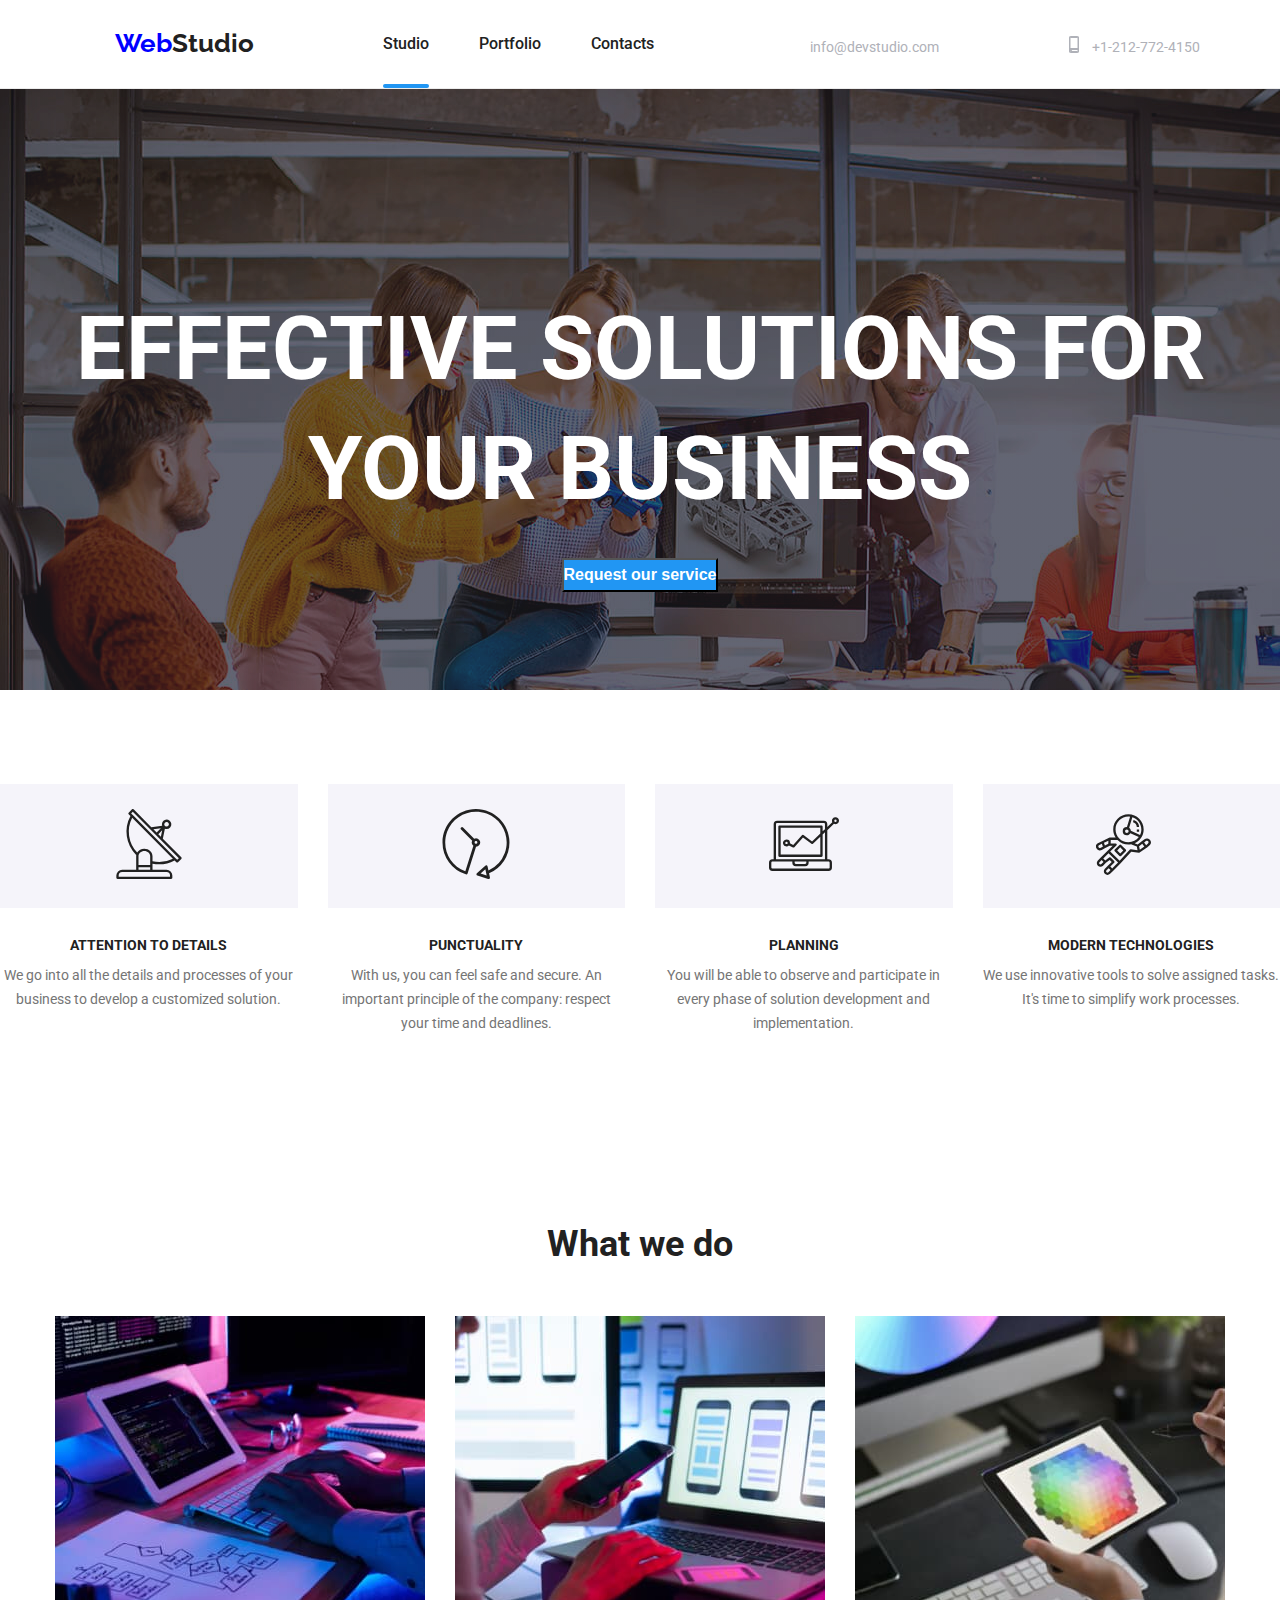
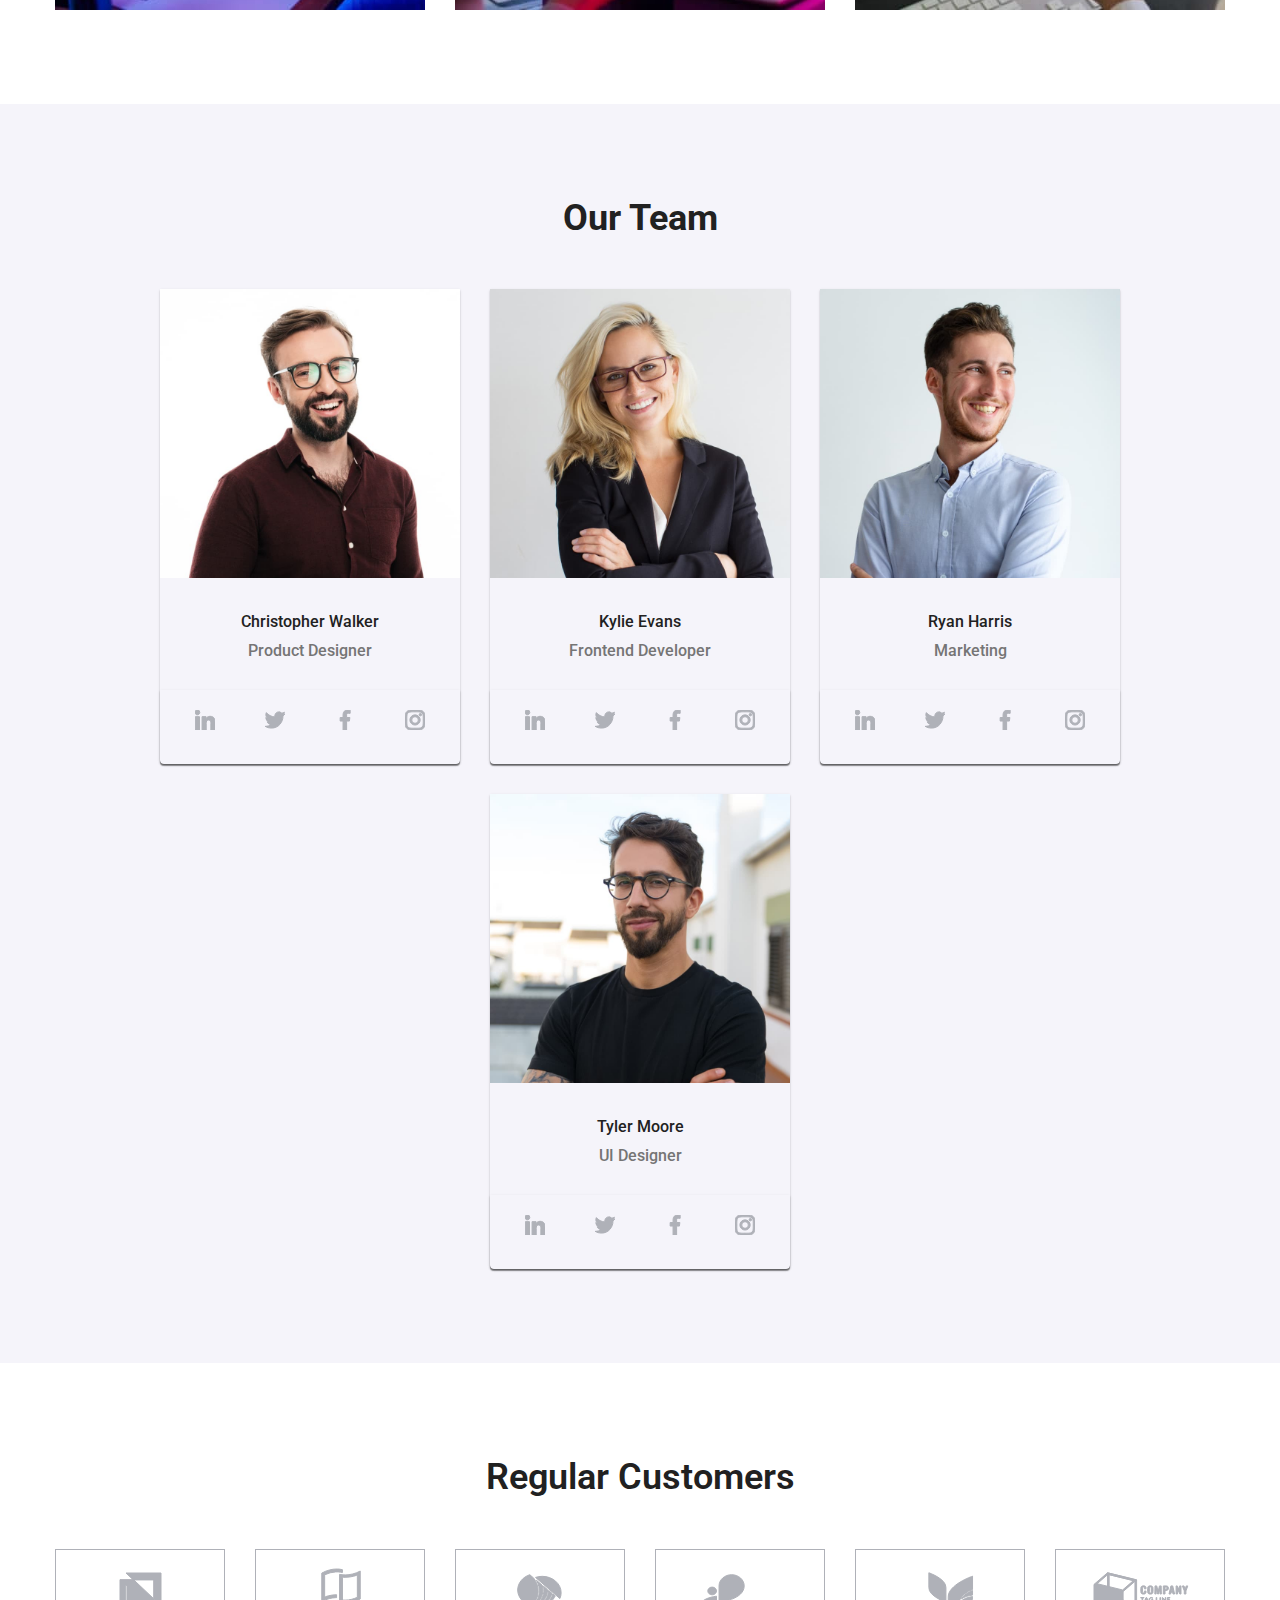
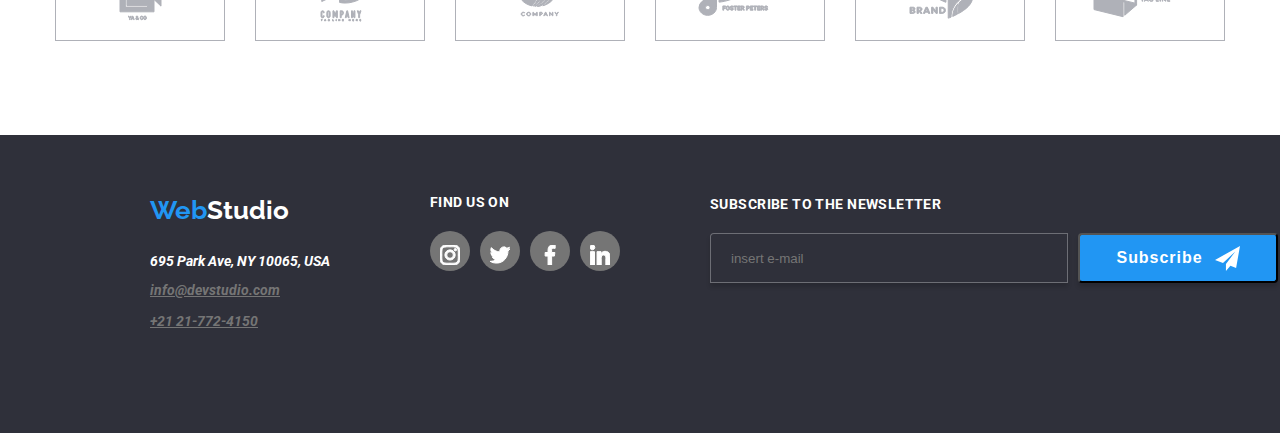
==== commit 89ebf593: "update3" ====
--- a/index.html
+++ b/index.html
@@ -5,32 +5,85 @@
     <meta name="viewport" content="width=device-width, initial-scale=1.0">
     <title>prima-tema-html</title>
     <link rel="stylesheet" href="node_modules/modern-normalize/modern-normalize.css">
+    <link rel="preconnect" href="https://fonts.googleapis.com">
+    <link rel="preconnect" href="https://fonts.gstatic.com" crossorigin>
+    <link href="https://fonts.googleapis.com/css2?family=Raleway:ital,wght@0,100..900;1,100..900&family=Roboto:ital,wght@0,100;0,300;0,400;0,500;0,700;0,900;1,100;1,300;1,400;1,500;1,700;1,900&display=swap" rel="stylesheet">
     <link rel="stylesheet" href="./css/styles.css">
-    <link rel="stylesheet" href="./portofolio.html">
-    <link rel="preconnect" href="https://fonts.googleapis.com">
-<link rel="preconnect" href="https://fonts.gstatic.com" crossorigin>
-<link href="https://fonts.googleapis.com/css2?family=Raleway:ital,wght@0,100..900;1,100..900&family=Roboto:ital,wght@0,100;0,300;0,400;0,500;0,700;0,900;1,100;1,300;1,400;1,500;1,700;1,900&display=swap" rel="stylesheet">
 </head>
 <body>
-   <!--header section-->
-   <header class="header">
-    <div class="container">
-        <div class="header__logo">
+   
+    <!--header section-->
+    <header class="header">
+        <div class="header__logo_mobile">
             <a href="#"><p><span>Web</span>Studio</p></a>
         </div>
+
+        <div class="container">
+            <div class="header__logo">
+                <a href="#"><p><span>Web</span>Studio</p></a>
+            </div>
+            <div class="header__navigation">
+                <nav>
+                    <ul>
+                        <li><a class="active" href="index.html">Studio</a></li>
+                        <li><a href="portfolio.html">Portfolio</a></li>
+                        <li><a href="#">Contacts</a></li>
+                    </ul>
+                </nav>
+            </div>
+
+            <div class="header_info">
+                <div class="header__info1">
+                    <a class="header__info1" href="mailto:info@devstudio.com">
+                        <svg><use href="./images/sprite.svg#envelope-hover"></use></svg>
+                        info@devstudio.com
+                    </a>
+                </div>
+                <div class="header__info2">
+                    <a class="header__info2" href="tel:+1-212-772-4150">
+                        <svg><use href="./images/sprite.svg#smartphone"></use></svg>
+                        +1-212-772-4150
+                    </a>
+                </div>
+            </div>
+        </div>
+        <button class="js-open-menu button button-toggle-menu" aria-expanded="false" aria-controls="mobile-menu">
+            <svg><use href="./images/sprite.svg#icon-menu_svg"></use></svg>
+        </button>
+    </header>
+
+    <div class="js-menu-container">
+        <button type="button" class="js-close-menu button button-close-menu">X</button>
         <nav class="header__navigation">
             <ul>
-                <li ><a class="active" href="index.html">Studio</a></li>
-                <li ><a  href="portofolio.html">Portfolio</a></li>
-                <li ><a  href="#">Contacts</a></li>
+                <li><a class="active" href="index.html">Studio</a></li>
+                <li><a href="portfolio.html">Portfolio</a></li>
+                <li><a href="#">Contacts</a></li>
             </ul>
         </nav>
         <div class="header_info">
-                <div class="header__info1"><a class="header__info1" href="mailto:info@devstudio.com"><svg><use href="./images/sprite.svg#envelope-(hover)"></use></svg>info@devstudio.com</a></div>
-                <div class="header__info2"><a class="header__info2" href="tel:+1-212-772-4150"> <svg><use href="./images/sprite.svg#smartphone"></use></svg>+1-212-772-4150</a></div>
-        </div>
-    </div>
-</header>
+            <div class="header__info1">
+                <a class="header__info1" href="mailto:info@devstudio.com">
+                    <svg><use href="./images/sprite.svg#envelope-hover"></use></svg>
+                    info@devstudio.com
+                </a>
+            </div>
+            <div class="header__info2">
+                <a class="header__info2" href="tel:+1-212-772-4150">
+                    <svg><use href="./images/sprite.svg#smartphone"></use></svg>
+                    +1-212-772-4150
+                </a>
+            </div>
+        </div>
+        <div>
+            <ul class="js_media">
+                <li><a href="#">Instagram</a></li>
+                <li><a href="#">Twitter</a></li>
+                <li><a href="#">Facebook</a></li>
+                <li><a href="#">LinkedIn</a></li>
+            </ul>
+        </div>
+    </div>
 
 <!--main section-->
 <main>
@@ -43,7 +96,7 @@
     </section>
 
 
-<!--qualities section-->
+    <!--qualities section-->
 <section class="qualities">
     <div class="container">
         <ul class="qualities_list">
@@ -76,8 +129,8 @@
     </div>
 </section>
 
- <!--what we do section-->
- <section class="what_we_do">
+<!--what we do section-->
+<section class="what_we_do">
     <div class="container">
         <h2>What we do</h2>
         <div class="what_we_do_img">
@@ -108,77 +161,79 @@
 
 
  <!--our team section-->
-        <section class="our_team">
-            <div class="container">
-                <h2>Our Team</h2>
-                <div class="our_team_cards">
-                    <ul>
-                        <!--card 1-->
-                    <li>
-                        <div>
-                        <img src="./images/christopher-walker-image1.jpg" alt="christopher-walker-image1" width="300">
-                       <p class="our_team_p1">Christopher Walker</p>
-                       <p class="our_team_p2">Product Designer</p>
-                       <div class="our_team_media">
-                        <ul>
-                        <li><a href="#"><svg class="icon"><use href="./images/sprite.svg#linkedin" /></svg></a></li>
-                        <li><a href="#"><svg class="icon"><use href="./images/sprite.svg#twitter" /></svg></a></li>
-                        <li><a href="#"><svg class="icon"><use href="./images/sprite.svg#facebook" /></svg></a></li>
-                        <li><a href="#"><svg class="icon"><use href="./images/sprite.svg#instagram" /></svg></a></li>
-                        </ul>
-                       </div>
-                    </div>   
-                   </li>
-                   <!--card 2-->
-                   <li>
+ <section class="our_team">
+    <div class="container">
+        <h2>Our Team</h2>
+        <div class="our_team_cards">
+            <ul>
+                <!--card 1-->
+                <li>
                     <div>
-                    <img src="./images/kylie-evans-image2.jpg" alt="kylie evans" width="300">
-                       <p class="our_team_p1">Kylie Evans</p>
-                       <p class="our_team_p2">Frontend Developer</p>
-                       <div class="our_team_media">
-                        <ul>
-                        <li><a href="#"><svg class="icon"><use href="./images/sprite.svg#linkedin" /></svg></a></li>
-                        <li><a href="#"><svg class="icon"><use href="./images/sprite.svg#twitter" /></svg></a></li>
-                        <li><a href="#"><svg class="icon"><use href="./images/sprite.svg#facebook" /></svg></a></li>
-                        <li><a href="#"><svg class="icon"><use href="./images/sprite.svg#instagram" /></svg></a></li>
-                        </ul>
-                       </div>
-                   </div>       
-                   </li>
-                   <!--card 3-->
-                   <li>
-                    <div><img src="./images/ryan-harris-image3.jpg" alt="ryan harris" width="300">
-                    <p class="our_team_p1">Ryan Harris</p>
-                    <p class="our_team_p2">Marketing</p>
-                    <div class="our_team_media">
-                     <ul>
-                        <li><a href="#"><svg class="icon"><use href="./images/sprite.svg#linkedin" /></svg></a></li>
-                        <li><a href="#"><svg class="icon"><use href="./images/sprite.svg#twitter" /></svg></a></li>
-                        <li><a href="#"><svg class="icon"><use href="./images/sprite.svg#facebook" /></svg></a></li>
-                        <li><a href="#"><svg class="icon"><use href="./images/sprite.svg#instagram" /></svg></a></li>
-                     </ul>
-                    </div>
-                </div>  
-                   </li>
-                   <!--card 4-->
-                   <li>
-                    <div><img src="./images/tyler-moore-image4.jpg" alt="tyler moore" width="300">
-                    <p class="our_team_p1">Tyler Moore</p>
-                    <p class="our_team_p2">UI Designer</p>
-                    <div class="our_team_media">
-                       <ul>
-                          <li><a href="#"><svg class="icon"><use href="./images/sprite.svg#linkedin" /></svg></a></li>
-                          <li><a href="#"><svg class="icon"><use href="./images/sprite.svg#twitter" /></svg></a></li>
-                          <li><a href="#"><svg class="icon"><use href="./images/sprite.svg#facebook" /></svg></a></li>
-                          <li><a href="#"><svg class="icon"><use href="./images/sprite.svg#instagram" /></svg></a></li>
-                        </ul>
-                    </div>
-                </div>
-                   </li>
-                   
-               </div>
-            </div>
-        </section>
+                        <img src="./images/christopher-walker-image1.jpg" alt="Christopher Walker" width="300">
+                        <p class="our_team_p1">Christopher Walker</p>
+                        <p class="our_team_p2">Product Designer</p>
+                        <div class="our_team_media">
+                            <ul>
+                                <li><a href="#"><svg class="icon"><use href="./images/sprite.svg#linkedin" /></svg></a></li>
+                                <li><a href="#"><svg class="icon"><use href="./images/sprite.svg#twitter" /></svg></a></li>
+                                <li><a href="#"><svg class="icon"><use href="./images/sprite.svg#facebook" /></svg></a></li>
+                                <li><a href="#"><svg class="icon"><use href="./images/sprite.svg#instagram" /></svg></a></li>
+                            </ul>
+                        </div>
+                    </div>
+                </li>
+                <!--card 2-->
+                <li>
+                    <div>
+                        <img src="./images/kylie-evans-image2.jpg" alt="Kylie Evans" width="300">
+                        <p class="our_team_p1">Kylie Evans</p>
+                        <p class="our_team_p2">Frontend Developer</p>
+                        <div class="our_team_media">
+                            <ul>
+                                <li><a href="#"><svg class="icon"><use href="./images/sprite.svg#linkedin" /></svg></a></li>
+                                <li><a href="#"><svg class="icon"><use href="./images/sprite.svg#twitter" /></svg></a></li>
+                                <li><a href="#"><svg class="icon"><use href="./images/sprite.svg#facebook" /></svg></a></li>
+                                <li><a href="#"><svg class="icon"><use href="./images/sprite.svg#instagram" /></svg></a></li>
+                            </ul>
+                        </div>
+                    </div>
+                </li>
+                <!--card 3-->
+                <li>
+                    <div>
+                        <img src="./images/ryan-harris-image3.jpg" alt="Ryan Harris" width="300">
+                        <p class="our_team_p1">Ryan Harris</p>
+                        <p class="our_team_p2">Marketing</p>
+                        <div class="our_team_media">
+                            <ul>
+                                <li><a href="#"><svg class="icon"><use href="./images/sprite.svg#linkedin" /></svg></a></li>
+                                <li><a href="#"><svg class="icon"><use href="./images/sprite.svg#twitter" /></svg></a></li>
+                                <li><a href="#"><svg class="icon"><use href="./images/sprite.svg#facebook" /></svg></a></li>
+                                <li><a href="#"><svg class="icon"><use href="./images/sprite.svg#instagram" /></svg></a></li>
+                            </ul>
+                        </div>
+                    </div>
+                </li>
+                <!--card 4-->
+                <li>
+                    <div>
+                        <img src="./images/tyler-moore-image4.jpg" alt="Tyler Moore" width="300">
+                        <p class="our_team_p1">Tyler Moore</p>
+                        <p class="our_team_p2">UI Designer</p>
+                        <div class="our_team_media">
+                            <ul>
+                                <li><a href="#"><svg class="icon"><use href="./images/sprite.svg#linkedin" /></svg></a></li>
+                                <li><a href="#"><svg class="icon"><use href="./images/sprite.svg#twitter" /></svg></a></li>
+                                <li><a href="#"><svg class="icon"><use href="./images/sprite.svg#facebook" /></svg></a></li>
+                                <li><a href="#"><svg class="icon"><use href="./images/sprite.svg#instagram" /></svg></a></li>
+                            </ul>
+                        </div>
+                    </div>
+                </li>
+            </ul>
+        </div>
+    </div>
+</section>
 
          <!--Regular customers-->
          <section class="regular_customers">
@@ -199,7 +254,8 @@
             </div> 
         </section>
     </main>
-<!--footer section-->
+
+    <!--footer section-->
 <footer class="footer">
     <div class="container">
         <div>
@@ -223,15 +279,22 @@
         </div>
         <div class="footer_form">
             <p>Subscribe to the newsletter</p>
-            <label class="footer_label">
-                <input class="footer_label_input" type="e-mail" name="useremail" placeholder="insert e-mail">
-            <button class="footer_form_button" type="submit">Subscribe <svg><use href="./images/sprite.svg#icon-icon-send"></use></svg></button>
-        </div>
+            <div>
+                <label class="footer_label">
+                    <input class="footer_label_input" type="email" name="useremail" placeholder="insert e-mail">
+                </label>
+                <button class="footer_form_button" type="submit">
+                    Subscribe 
+                    <svg><use href="./images/sprite.svg#icon-icon-send"></use></svg>
+                </button>
+            </div>
+        </div>     
     </div>
     
     </footer>
 
-    <!--modal section-->
+    
+<!--modal section-->
 <div data-modal class="is-hidden">
     <div data-modal-content>
         <button data-modal-close type="button">X</button>
@@ -266,7 +329,13 @@
 
     </div>
 </div>
-<script src="./js/mobile-menu.js"></script>
-<script src="./js/modal.js"></script>
+
+
+
+
+
+
+    <script src="./js/mobile-menu.js"></script>
+    <script src="./js/modal.js"></script>
 </body>
-
+</html>
--- a/css/styles.css
+++ b/css/styles.css
@@ -27,11 +27,7 @@
 body{
   font-family: var(--primary-font);
   color: var(--black-color);
-  width: 1600px;
-}
-
-/* header section */
-.header {
+  max-width: 1600px;
 }
 
 .header .container {
@@ -40,7 +36,9 @@
   align-items: center;
   border-bottom: 1px solid var(--whitish);
 }
-
+.header_logo{
+  margin: 0;
+}
 .header__logo a {
   display: flex;
   justify-content: space-around;
@@ -84,7 +82,8 @@
   gap: 50px;
   padding-top: 32px;
   padding-bottom: 32px;
-  margin-left: -150px;
+  margin-left:50px;
+  margin-right: 50px;
 }
 
 .header__navigation a {
@@ -127,11 +126,13 @@
 
 .header_info {
   display: flex;
+  flex-wrap: wrap;
   justify-content: space-around;
   align-items: flex-end;
   gap: 40px;
   padding-top: 32px;
   padding-bottom: 32px;
+  margin-right: 30px;
 }
 
 .header_info ul {
@@ -160,6 +161,7 @@
   text-decoration: none;
   font-size: 14px;
   line-height: 1.14;
+  margin-right: 25px;
   fill: var(--dark-grey-color);
   stroke: var(--dark-grey-color);
   color: var(--dark-grey-color);
@@ -172,7 +174,7 @@
   text-decoration: none;
   line-height: 1.14;
   font-size: 14px;
-  margin-right: 125px;
+  margin-right: 25px;
   fill: var(--dark-grey-color);
   stroke: var(--dark-grey-color);
   color: var(--dark-grey-color);
@@ -188,22 +190,18 @@
   fill: var(--aqua-color);
   stroke: var(--aqua-color);
 }
-
-
-/* solutions section */
+/* solution section */
 .solutions {
   background-image:linear-gradient(180deg,rgba(47,48,58,0.4),
   rgba(47,48,58,0.4)), url(../images/background-image.jpg);
-  width: 1600px;
-  height: 600px;
-  background-position: 2% 35%;
+  background-position: auto;
+  background-size: auto;
   color: var(--white-color);
   font-weight: 900;
   font-size: 44px;
   line-height: 1.36;
   text-align: center;
 }
-
 .solutions .container{
   padding-top: 200px;
   padding-bottom: 94px;
@@ -228,6 +226,7 @@
   cursor:pointer;
 }
 
+
 /* qualities section */
 .qualities{
   padding-top: 94px;
@@ -238,18 +237,24 @@
 }
 .qualities_list{
   display: flex;
-  align-items: center;
-  margin-left: 215px;
-  margin-right: 215px;
+  flex-wrap: wrap; /* Added */
+  justify-content: center; /* Added */
   gap: 30px;
   list-style: none;
+  padding: 0; /* Added */
+  margin: 0; /* Added */
 }
 .qualities_list ul{
 
+}
+.qualities_list li{
+  flex: 1 1 250px; /* Added */
+  max-width: 300px; /* Added */
+  text-align: center; /* Added */
 }
 .qualities_icon{
   background-color: var(--brightgray);
-  padding: 25px 100px;
+  padding: 25px 0; /* Adjusted */
 
 }
 
@@ -271,6 +276,7 @@
   height: 70px;
 }
 
+
 /* what we do section */
 .what_we_do {
   margin-top: 94px;
@@ -293,6 +299,7 @@
   position: relative;
   overflow: hidden;
   display: flex;
+  flex-wrap: wrap;
 }
 
 .what_we_do_img .image-container {
@@ -330,9 +337,6 @@
 }
 
 
-
-
-
 /* our team section */
 .our_team{
   padding-top: 94px;
@@ -357,6 +361,7 @@
 }
 .our_team_cards ul{
   display: flex;
+  flex-wrap: wrap;
   justify-content: center;
   gap:30px;
   list-style: none;
@@ -429,6 +434,7 @@
 }
 .regular_customers_img ul{
   display: flex;
+  flex-wrap: wrap;
   justify-content: center;
   gap:30px;
   list-style: none;
@@ -454,8 +460,6 @@
 .regular_customers_img svg:focus{
   fill: var(--aqua-color);
   stroke: var(--aqua-color);
-  
-
 }
 
 /* footer section */
@@ -471,9 +475,12 @@
 }
 .footer .container{
   display: flex;
+  flex-wrap: wrap;
+  justify-content: center;
+  gap: 50px;
 }
 .footer div{
-  padding-right:94px ;
+  margin-bottom: 20px;
 }
 .footer_atribut{
   font-family: var(--secondary-font);
@@ -523,6 +530,7 @@
 }
 
 .footer_icon{
+  margin-left: 50px;
 
 }
 .footer_icon p{
@@ -542,6 +550,7 @@
 
 }
 .footer_icon li{
+  margin-bottom: 15px;
 
 }
 .footer_icon a{
@@ -571,6 +580,7 @@
 }
 
 .footer_form{
+  margin-left: 40px;
 
 }
 .footer_form p{
@@ -584,6 +594,11 @@
   margin-bottom: 20px;
   text-transform:uppercase;
 
+}
+.footer_form div{
+  display: flex;
+  flex-wrap: wrap;
+  gap: 10px;
 }
 .footer_label{
   display: flex;
@@ -627,6 +642,11 @@
   gap: 12px;
   cursor: pointer;
 }
+.footer_form_button svg{
+  width: 25px;
+  height: 25px;
+}
+
 
 /*Portofolio page*/
 
@@ -730,7 +750,8 @@
   padding: 63px 24px 63px 24px;
   }
 
-/* modal section */
+
+  /* modal section */
 
 .is-hidden{
   opacity: 0;
@@ -931,3 +952,169 @@
 
 
 
+
+
+
+/* mobile menu */
+.js-menu-container{
+  display: none;
+  width: 100%;
+    height: 100%;
+    background-color: green;
+    color:var(--black-color);
+    position: fixed;
+    top: 0;
+    left: 0;
+}
+
+.js-open-menu{
+  display: none;
+  position: fixed;
+  top: 1rem;
+  right: 1rem;
+  
+}
+.js-close-menu{
+  width: 20px;
+  height: 20px;
+  position: absolute;
+  top: 1rem;
+  right: 1rem;
+
+}
+.is-open{
+  display: none;
+}
+.js-open-menu svg{
+  width: 40px;
+  height: 40px;
+}
+.header__logo_mobile{
+  display: none;
+}
+
+@media (max-width:1158px){
+  .header .container{
+    display:flex;
+  }
+  .header_info {
+    gap:20px;
+  }
+
+  .solutions{
+    background-image: linear-gradient(180deg, rgba(47, 48, 58, 0.4), rgba(47, 48, 58, 0.4)), url(../images/background-image@x1.jpg);
+    background-size: cover;}
+
+    .qualities_list li {
+      flex: 1 1 45%; /* Adjusted */
+      max-width: 45%; /* Adjusted */
+    }
+
+    .footer div{
+      text-align: center;
+    }
+    .footer_icon p{
+      text-align: center;
+    }
+
+    .footer_form{
+      display: flex;
+      justify-content: center;
+      flex-wrap: wrap;
+      flex-direction: column;
+      align-items: center;
+    }
+    .footer_form div{
+      display: flex;
+      flex-direction: column;
+      align-items: center;
+    }
+  
+}
+
+@media (max-width: 768px) {
+  .header{
+    display: flex;
+    justify-content: space-between;
+    align-items: center;
+  }
+  .header__navigation ul {
+    display: flex;
+    flex-direction: column;
+    gap: 30px;
+  }
+
+  .header_info {
+      display: flex;
+      flex-direction: column;
+      align-items: flex-start;
+  }
+
+  .header__logo {
+    display: none;
+  }
+
+  .header__navigation {
+      display: flex;
+  }
+  .is-open{
+    display: flex;
+  }
+
+
+  .header .container{
+    display: none;
+  }
+  .header__logo_mobile{
+    display:flex;
+  }
+
+  .js-menu-container{
+    display: none;
+    flex-direction: column;
+  }
+
+  .header__logo_mobile a {
+    display: flex;
+    justify-content: space-around;
+    align-items: flex-start;
+    font-family: var(--secondary-font);
+    font-weight: 700;
+    font-size: 26px;
+    line-height: 1.15;
+    text-decoration: none;
+    padding-top: 24px;
+    padding-bottom: 24px;
+    margin-left: 15px;
+  }
+  
+  .header span {
+    color: var(--blue-color);
+  }
+  .js-open-menu{
+    display:flex ;
+    right: 1rem;
+  }
+
+  .js_media{
+    display: flex;
+    justify-content: center;
+    gap: 10px;
+    list-style: none;
+  }
+
+  .solutions{
+    background-image: linear-gradient(180deg, rgba(47, 48, 58, 0.4), rgba(47, 48, 58, 0.4)), url(../images/background-image@x2.jpg);
+    background-size: cover;
+  
+}
+
+.qualities_list li {
+  flex: 1 1 100%; /* Adjusted */
+  max-width: 100%; /* Adjusted */
+  margin: 0 15px;
+}
+
+
+
+}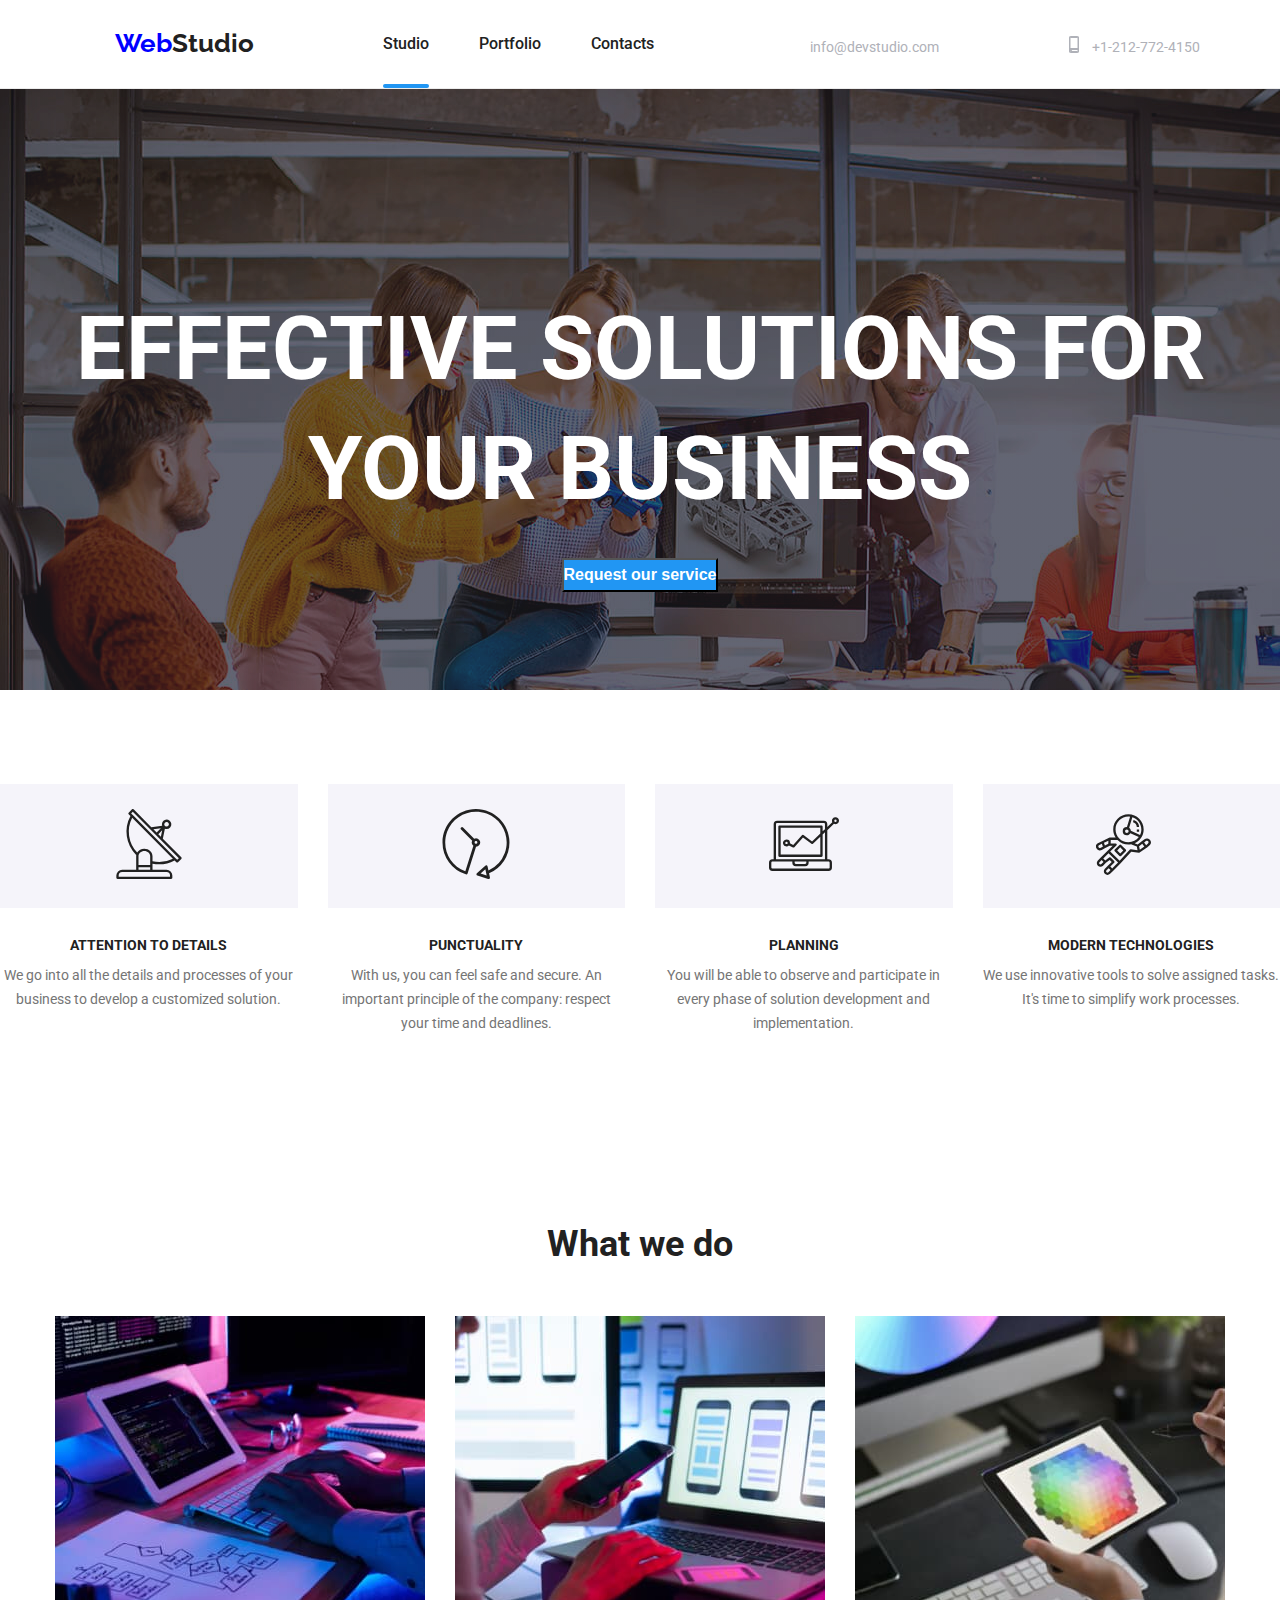
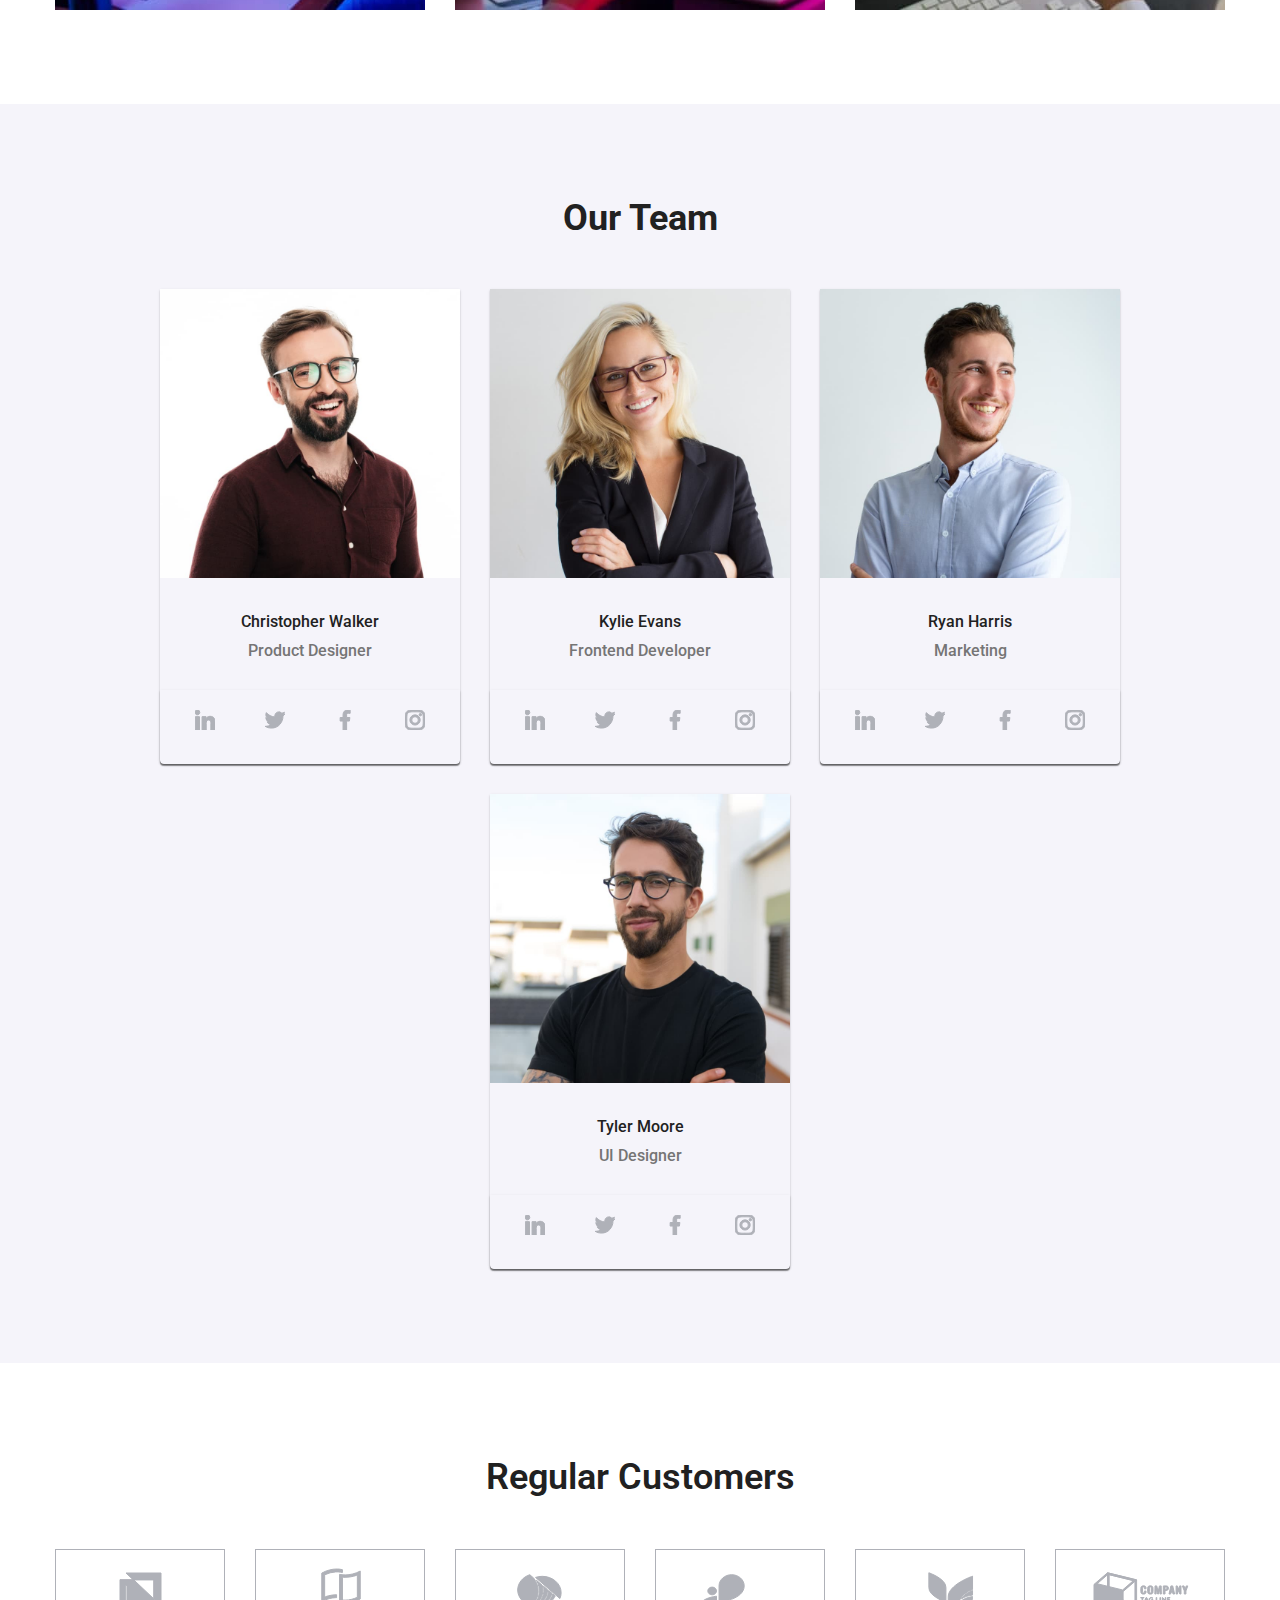
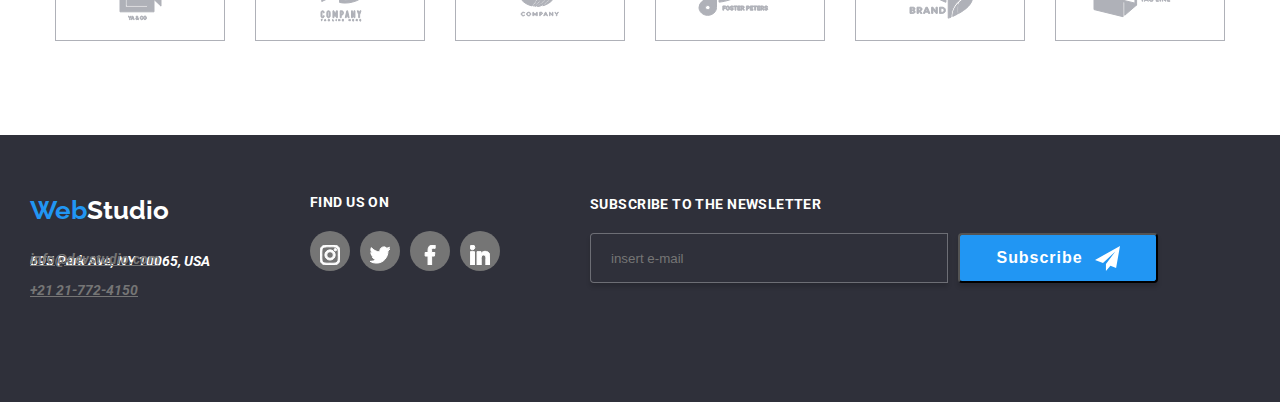
==== commit 92b77da4: "update3.1" ====
--- a/index.html
+++ b/index.html
@@ -255,50 +255,50 @@
         </section>
     </main>
 
-    <!--footer section-->
-<footer class="footer">
-    <div class="container">
-        <div>
-            <a class="footer_atribut" href="#">
-                <p><span>Web</span>Studio</p>
-            </a>
-            <address>
-               <p class="footer_p">695 Park Ave, NY 10065, USA</p> <br>
-                <a class="footer__info" href="info@devstudio.com">info@devstudio.com</a><br>
-                <a class="footer__info" href="+21-21-772-4150">+21 21-772-4150</a>           
-            </address>
-        </div>
-        <div class="footer_icon">
-            <p>FIND US ON</p>
-            <ul>
-                <li><a href=""><svg class="f_icon" ><use href="./images/sprite.svg#instagram" /></svg></a></li>
-                <li><a href=""><svg class="f_icon" ><use href="./images/sprite.svg#twitter" /></svg></a></li>
-                <li><a href=""><svg  class="f_icon"><use href="./images/sprite.svg#facebook" /></svg></a></li>
-                <li><a href=""><svg class="f_icon"><use href="./images/sprite.svg#linkedin" /></svg></a></li>
-            </ul>
-        </div>
-        <div class="footer_form">
-            <p>Subscribe to the newsletter</p>
+    <footer class="footer">
+        <div class="container">
             <div>
-                <label class="footer_label">
-                    <input class="footer_label_input" type="email" name="useremail" placeholder="insert e-mail">
-                </label>
-                <button class="footer_form_button" type="submit">
-                    Subscribe 
-                    <svg><use href="./images/sprite.svg#icon-icon-send"></use></svg>
-                </button>
-            </div>
-        </div>     
-    </div>
+                <a class="footer_atribut" href="#">
+                    <p><span>Web</span>Studio</p>
+                </a>
+                <address>
+                    <p class="footer_p">695 Park Ave, NY 10065, USA</p>
+                    <a class="footer__info" href="mailto:info@devstudio.com">info@devstudio.com</a><br>
+                    <a class="footer__info" href="tel:+21217724150">+21 21-772-4150</a>
+                </address>
+            </div>
+            <div class="footer_icon">
+                <p>FIND US ON</p>
+                <ul>
+                    <li><a href="#"><svg class="f_icon"><use href="./images/sprite.svg#instagram"></use></svg></a></li>
+                    <li><a href="#"><svg class="f_icon"><use href="./images/sprite.svg#twitter"></use></svg></a></li>
+                    <li><a href="#"><svg class="f_icon"><use href="./images/sprite.svg#facebook"></use></svg></a></li>
+                    <li><a href="#"><svg class="f_icon"><use href="./images/sprite.svg#linkedin"></use></svg></a></li>
+                </ul>
+            </div>
+            <div class="footer_form">
+                <p>Subscribe to the newsletter</p>
+                <form class="footer_formx">
+                    <label class="footer_label">
+                        <input class="footer_label_input" type="email" name="useremail" placeholder="insert e-mail">
+                    </label>
+                    <button class="footer_form_button" type="submit">
+                        Subscribe
+                        <svg><use href="./images/sprite.svg#icon-icon-send"></use></svg>
+                    </button>
+                </form>
+            </div>
+        </div>
+    </footer>
     
-    </footer>
-
-    
+
+
 <!--modal section-->
 <div data-modal class="is-hidden">
     <div data-modal-content>
         <button data-modal-close type="button">X</button>
         <h2 class="modal_title">Leave your information and we'll call you back</h2>
+
        <!--modal form section-->
        <form name="modal-form" class="modal-form">
         <label class="modal-form_position">Name
@@ -329,12 +329,7 @@
 
     </div>
 </div>
-
-
-
-
-
-
+<!-- script section -->
     <script src="./js/mobile-menu.js"></script>
     <script src="./js/modal.js"></script>
 </body>
--- a/css/styles.css
+++ b/css/styles.css
@@ -463,26 +463,27 @@
 }
 
 /* footer section */
-.footer{
-  display: flex;
-  padding-top: 60px;
-  padding-left: 150px;
-  padding-bottom: 60px;
-  background-color:var(--brightblack-color);
+.footer {
+  display: flex;
+  padding: 60px 30px;
+  background-color: var(--brightblack-color);
   font-size: 26px;
   line-height: 1.19;
   font-weight: 700;
 }
-.footer .container{
+
+.footer .container {
   display: flex;
   flex-wrap: wrap;
   justify-content: center;
   gap: 50px;
 }
-.footer div{
+
+.footer div {
   margin-bottom: 20px;
 }
-.footer_atribut{
+
+.footer_atribut {
   font-family: var(--secondary-font);
   color: var(--white-color);
   font-size: 26px;
@@ -490,50 +491,47 @@
   text-decoration: none;
   line-height: 1.19;
 }
-.footer_atribut span{
+
+.footer_atribut span {
   color: var(--aqua-color);
 }
+
 .footer_atribut:hover,
-.footer_atribut:focus{
-  color:var(--green-color);
-}
+.footer_atribut:focus,
 .footer_atribut span:hover,
-.footer_atribut span:focus{
+.footer_atribut span:focus {
   color: var(--green-color);
 }
-.footer_atribut p{
-
-}
-.footer_atribut span{
-
-}
-.footer_p{
-  color:var(--white-color);
+
+.footer_p {
+  color: var(--white-color);
   font-size: 14px;
   line-height: 1.14;
   padding-top: 28px;
   margin-bottom: -30px;
-
-}
+}
+
 .footer_p:hover,
-.footer_p:focus{
-  color:var(--green-color);
-}
-.footer__info{
+.footer_p:focus {
+  color: var(--green-color);
+}
+
+.footer__info {
   color: var(--gray-color);
   font-size: 14px;
   line-height: 1.14;
 }
+
 .footer__info:hover,
-.footer__info:focus{
+.footer__info:focus {
   color: var(--green-color);
 }
 
-.footer_icon{
+.footer_icon {
   margin-left: 50px;
-
-}
-.footer_icon p{
+}
+
+.footer_icon p {
   font-family: var(--primary-font);
   font-size: 14px;
   font-weight: 700;
@@ -543,47 +541,51 @@
   color: var(--white-color);
   padding-bottom: 20px;
 }
-.footer_icon ul{
+
+.footer_icon ul {
   display: flex;
   gap: 10px;
   list-style: none;
-
-}
-.footer_icon li{
+}
+
+.footer_icon li {
   margin-bottom: 15px;
-
-}
-.footer_icon a{
+}
+
+.footer_icon a {
   padding: 10px;
   width: 40px;
   height: 40px;
   display: inline-block;
   border-radius: 100px;
-  background-color:var(--gray-color);
+  background-color: var(--gray-color);
   transition-duration: 250ms;
-  transition-timing-function: cubic-bezier(0.4, 0, 0.2, 1)
-}
-.footer_icon a:hover .f.icon,
-.footer_icon a:hover{
+  transition-timing-function: cubic-bezier(0.4, 0, 0.2, 1);
+}
+
+.footer_icon a:hover,
+.footer_icon a:focus {
   background-color: var(--aqua-color);
 }
-.footer_icon svg{
+
+.footer_icon svg {
   width: 20px;
   height: 20px;
   stroke: var(--white-color);
   fill: var(--white-color);
 }
+
 .footer_icon svg:hover,
-.footer_icon svg:focus{
-  fill:var(--white-color);
+.footer_icon svg:focus {
+  fill: var(--white-color);
   stroke: var(--white-color);
 }
 
-.footer_form{
+.footer_form {
   margin-left: 40px;
-
-}
-.footer_form p{
+}
+
+.footer_form p {
   font-family: Roboto;
   font-size: 14px;
   font-weight: 700;
@@ -592,39 +594,51 @@
   text-align: left;
   color: var(--white-color);
   margin-bottom: 20px;
-  text-transform:uppercase;
-
-}
-.footer_form div{
+  text-transform: uppercase;
+}
+
+.footer_formx{
   display: flex;
   flex-wrap: wrap;
   gap: 10px;
-}
-.footer_label{
+
+}
+
+.footer_form div {
+  display: flex;
+  flex-wrap: wrap;
+  gap: 10px;
+}
+
+.footer_label {
   display: flex;
   gap: 12px;
 }
-.footer_label_input{
+
+.footer_label_input {
   width: 358px;
   height: 50px;
-  border-radius: 4px 0px 0px 0px;
+  border-radius: 4px 0 0 4px;
   border: 1px solid rgba(255, 255, 255, 0.3);
-  box-shadow: 0px 4px 4px 0px rgba(0, 0, 0, 0.15);
+  box-shadow: 0 4px 4px rgba(0, 0, 0, 0.15);
   padding-left: 20px;
-  background-color:  rgba(47, 48, 58, 1);
+  background-color: rgba(47, 48, 58, 1);
   color: var(--white-color);
 }
+
 .footer_label_input:hover,
-.footer_label_input:focus{
-  border-color:var(--aqua-color);
-}
-.footer_label svg{
+.footer_label_input:focus {
+  border-color: var(--aqua-color);
+}
+
+.footer_label svg {
   height: 25px;
   width: 25px;
   margin-right: -15px;
   margin-top: 5px;
 }
-.footer_form_button{
+
+.footer_form_button {
   width: 200px;
   height: 50px;
   font-size: 16px;
@@ -634,7 +648,7 @@
   text-align: center;
   background-color: var(--aqua-color);
   color: var(--white-color);
-  box-shadow: 0px 4px 4px 0px rgba(0, 0, 0, 0.15);
+  box-shadow: 0 4px 4px rgba(0, 0, 0, 0.15);
   border-radius: 4px;
   display: flex;
   justify-content: center;
@@ -642,10 +656,12 @@
   gap: 12px;
   cursor: pointer;
 }
-.footer_form_button svg{
+
+.footer_form_button svg {
   width: 25px;
   height: 25px;
 }
+
 
 
 /*Portofolio page*/
@@ -949,12 +965,6 @@
 
 
 
-
-
-
-
-
-
 /* mobile menu */
 .js-menu-container{
   display: none;
@@ -994,22 +1004,23 @@
 }
 
 @media (max-width:1158px){
+  /* header section */
   .header .container{
     display:flex;
   }
   .header_info {
     gap:20px;
   }
-
+/* solutions section */
   .solutions{
     background-image: linear-gradient(180deg, rgba(47, 48, 58, 0.4), rgba(47, 48, 58, 0.4)), url(../images/background-image@x1.jpg);
     background-size: cover;}
-
+/* qualities section */
     .qualities_list li {
-      flex: 1 1 45%; /* Adjusted */
-      max-width: 45%; /* Adjusted */
+      flex: 1 1 45%; 
+      max-width: 45%; 
     }
-
+/* footer section */
     .footer div{
       text-align: center;
     }
@@ -1028,11 +1039,12 @@
       display: flex;
       flex-direction: column;
       align-items: center;
-    }
+    } 
+
+}
   
-}
-
 @media (max-width: 768px) {
+  /* header secion */
   .header{
     display: flex;
     justify-content: space-between;
@@ -1068,12 +1080,9 @@
   .header__logo_mobile{
     display:flex;
   }
-
-  .js-menu-container{
-    display: none;
-    flex-direction: column;
-  }
-
+  .header span {
+    color: var(--blue-color);
+  }
   .header__logo_mobile a {
     display: flex;
     justify-content: space-around;
@@ -1087,10 +1096,12 @@
     padding-bottom: 24px;
     margin-left: 15px;
   }
-  
-  .header span {
-    color: var(--blue-color);
-  }
+/* mobile section menu */
+  .js-menu-container{
+    display: none;
+    flex-direction: column;
+  }
+
   .js-open-menu{
     display:flex ;
     right: 1rem;
@@ -1102,19 +1113,17 @@
     gap: 10px;
     list-style: none;
   }
-
+/* solutions section */
   .solutions{
     background-image: linear-gradient(180deg, rgba(47, 48, 58, 0.4), rgba(47, 48, 58, 0.4)), url(../images/background-image@x2.jpg);
     background-size: cover;
   
 }
-
+/* qualities section */
 .qualities_list li {
-  flex: 1 1 100%; /* Adjusted */
-  max-width: 100%; /* Adjusted */
+  flex: 1 1 100%; 
+  max-width: 100%; 
   margin: 0 15px;
 }
 
-
-
 }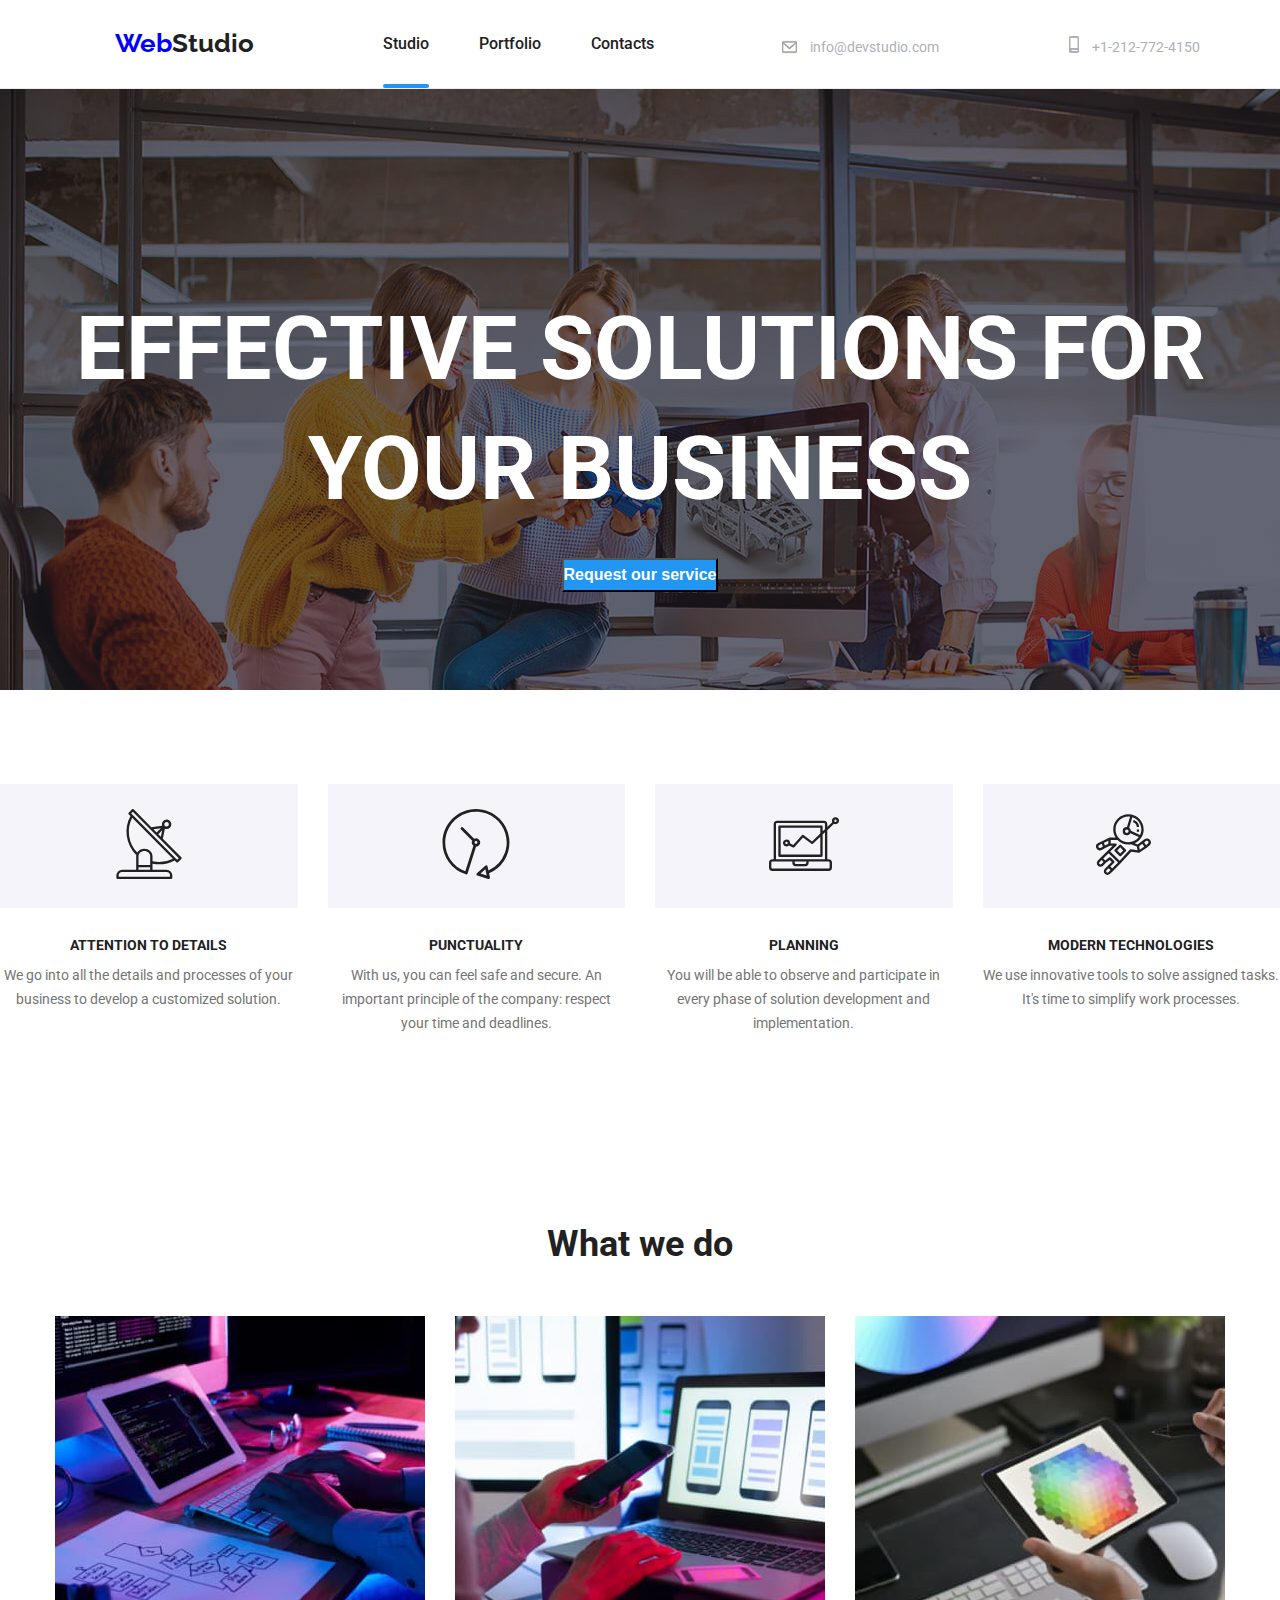
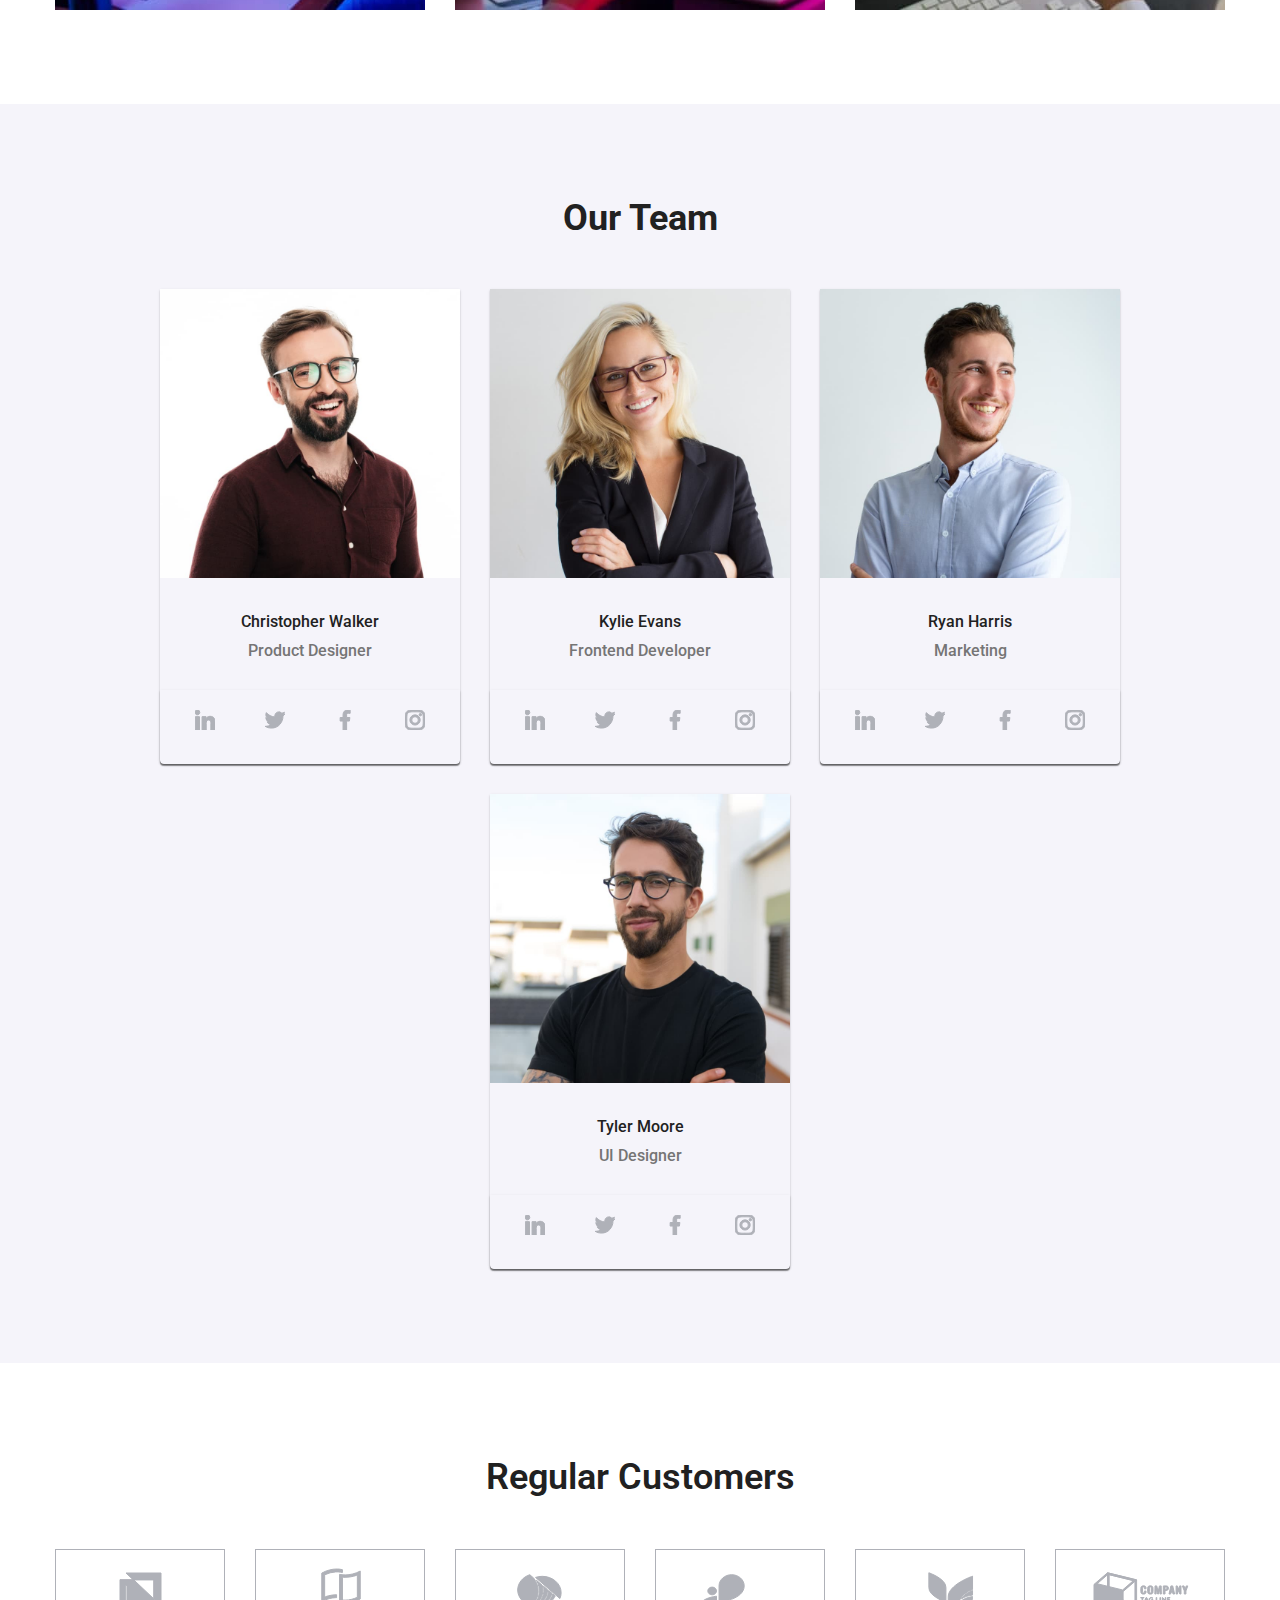
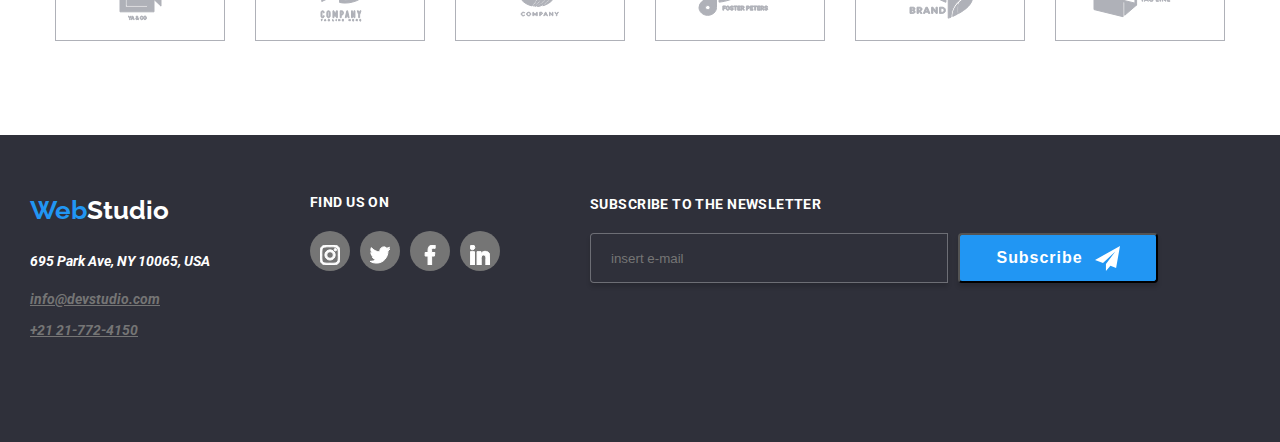
==== commit 7e7baf07: "update 3.5" ====
--- a/index.html
+++ b/index.html
@@ -35,7 +35,7 @@
             <div class="header_info">
                 <div class="header__info1">
                     <a class="header__info1" href="mailto:info@devstudio.com">
-                        <svg><use href="./images/sprite.svg#envelope-hover"></use></svg>
+                        <svg><use href="./images/sprite.svg#envelope-(hover)"></use></svg>
                         info@devstudio.com
                     </a>
                 </div>
@@ -64,7 +64,7 @@
         <div class="header_info">
             <div class="header__info1">
                 <a class="header__info1" href="mailto:info@devstudio.com">
-                    <svg><use href="./images/sprite.svg#envelope-hover"></use></svg>
+                    <svg><use href="./images/sprite.svg#envelope-(hover)"></use></svg>
                     info@devstudio.com
                 </a>
             </div>
--- a/css/styles.css
+++ b/css/styles.css
@@ -508,7 +508,7 @@
   font-size: 14px;
   line-height: 1.14;
   padding-top: 28px;
-  margin-bottom: -30px;
+  margin-bottom: 10px;
 }
 
 .footer_p:hover,
@@ -967,10 +967,11 @@
 
 /* mobile menu */
 .js-menu-container{
-  display: none;
-  width: 100%;
+  display: none;  /*modify none*/
+  flex-direction: column;
+   width: 100%;
     height: 100%;
-    background-color: green;
+    background-color: var(--white-color);
     color:var(--black-color);
     position: fixed;
     top: 0;
@@ -978,18 +979,20 @@
 }
 
 .js-open-menu{
-  display: none;
+  display: none; /*modifi none*/
   position: fixed;
   top: 1rem;
   right: 1rem;
   
 }
 .js-close-menu{
-  width: 20px;
-  height: 20px;
+  width: 40px;
+  height: 40px;
   position: absolute;
   top: 1rem;
   right: 1rem;
+  background-color: transparent;
+  border: none;
 
 }
 .is-open{
@@ -1050,6 +1053,9 @@
     justify-content: space-between;
     align-items: center;
   }
+  .header__navigation{
+    font-size: 40px;
+  }
   .header__navigation ul {
     display: flex;
     flex-direction: column;
@@ -1060,6 +1066,13 @@
       display: flex;
       flex-direction: column;
       align-items: flex-start;
+      margin-left: 40px;
+  }
+  .header__info1{
+    font-size: 34px;
+  }
+  .header__info2{
+    font-size: 34px;
   }
 
   .header__logo {
@@ -1096,11 +1109,13 @@
     padding-bottom: 24px;
     margin-left: 15px;
   }
+/* modal section */
+[data-modal-section]{
+  width: 400px;
+}
+
 /* mobile section menu */
-  .js-menu-container{
-    display: none;
-    flex-direction: column;
-  }
+
 
   .js-open-menu{
     display:flex ;
@@ -1113,6 +1128,10 @@
     gap: 10px;
     list-style: none;
   }
+  .js_media a{
+    text-decoration: none;
+    font-size: 18px;
+  }
 /* solutions section */
   .solutions{
     background-image: linear-gradient(180deg, rgba(47, 48, 58, 0.4), rgba(47, 48, 58, 0.4)), url(../images/background-image@x2.jpg);
@@ -1126,4 +1145,15 @@
   margin: 0 15px;
 }
 
+/* footer section */
+.footer .container{
+  display: flex;
+}
+.footer_formx{
+        display: flex;
+        flex-direction: column;
+        align-items: center;
+
+}
+
 }